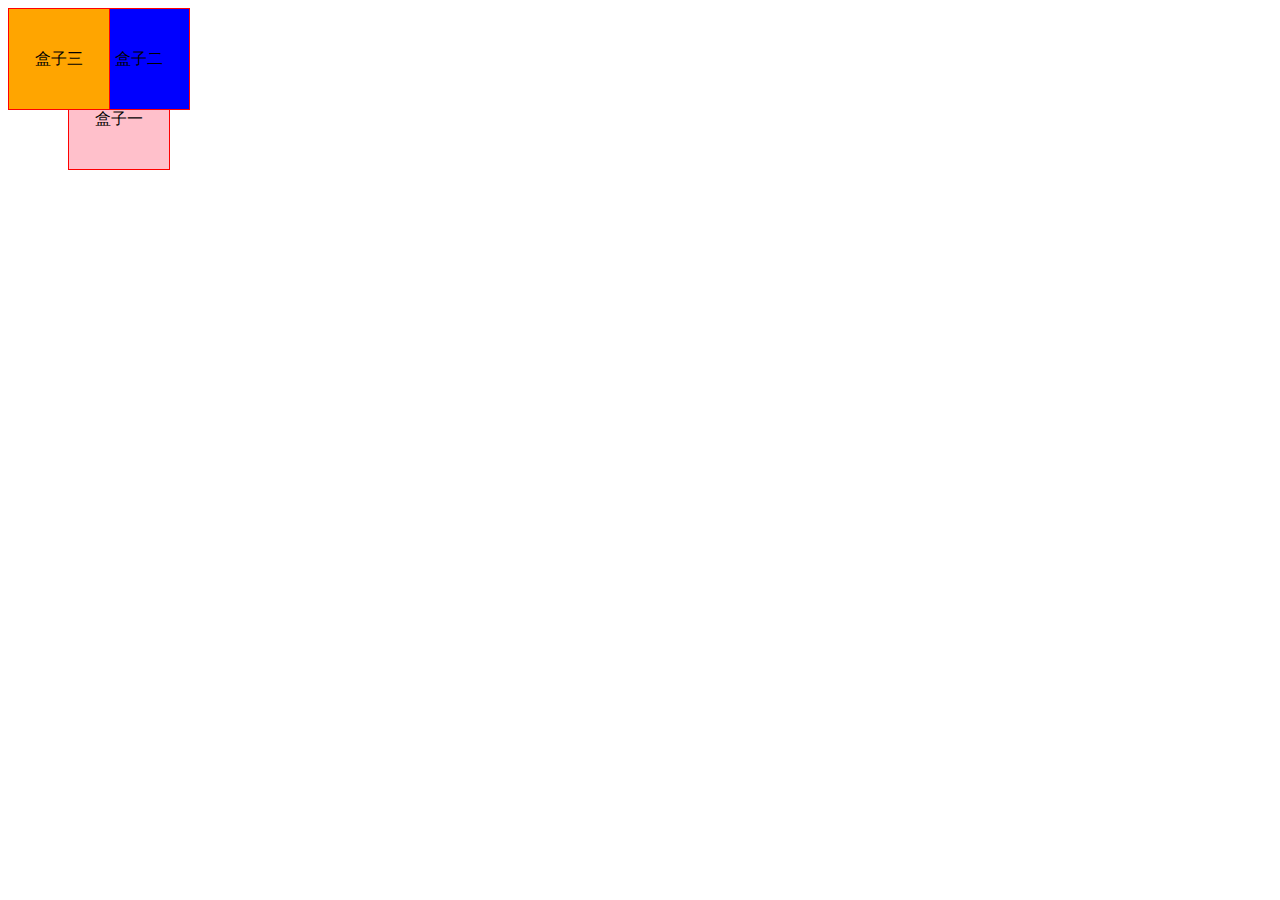
==== index.html @ 9fdf5c51 "first commit" ====
<!DOCTYPE html>
<html lang="en">
<head>
	<meta charset="UTF-8">
	<title>Document</title>
	<style>
		header{

			position: relative;
			/*相对定位*/
		}

		div{
			width: 100px;
			height: 100px;
			line-height:100px;
			border:1px solid red;
			float:left;
			margin-left:10px;
			text-align:center;
		}
		.box1{
			margin: 60px;
			position: absolute;
			background-color:pink;
			/*绝对定位  盒子本身的位置也没了*/
		}
		.box2{
			margin-left: 80px;
			position: absolute;
			background-color:blue;

		}
		.box3{

			position: absolute;
			margin-left: 00px;
			background-color:orange;

		}
	</style>
</head>
<body>
	<header>
		<div class="box1">盒子一</div>
		<div class="box2">盒子二</div>
		<div class="box3">盒子三</div>
	</header>
	

</body>
</html>
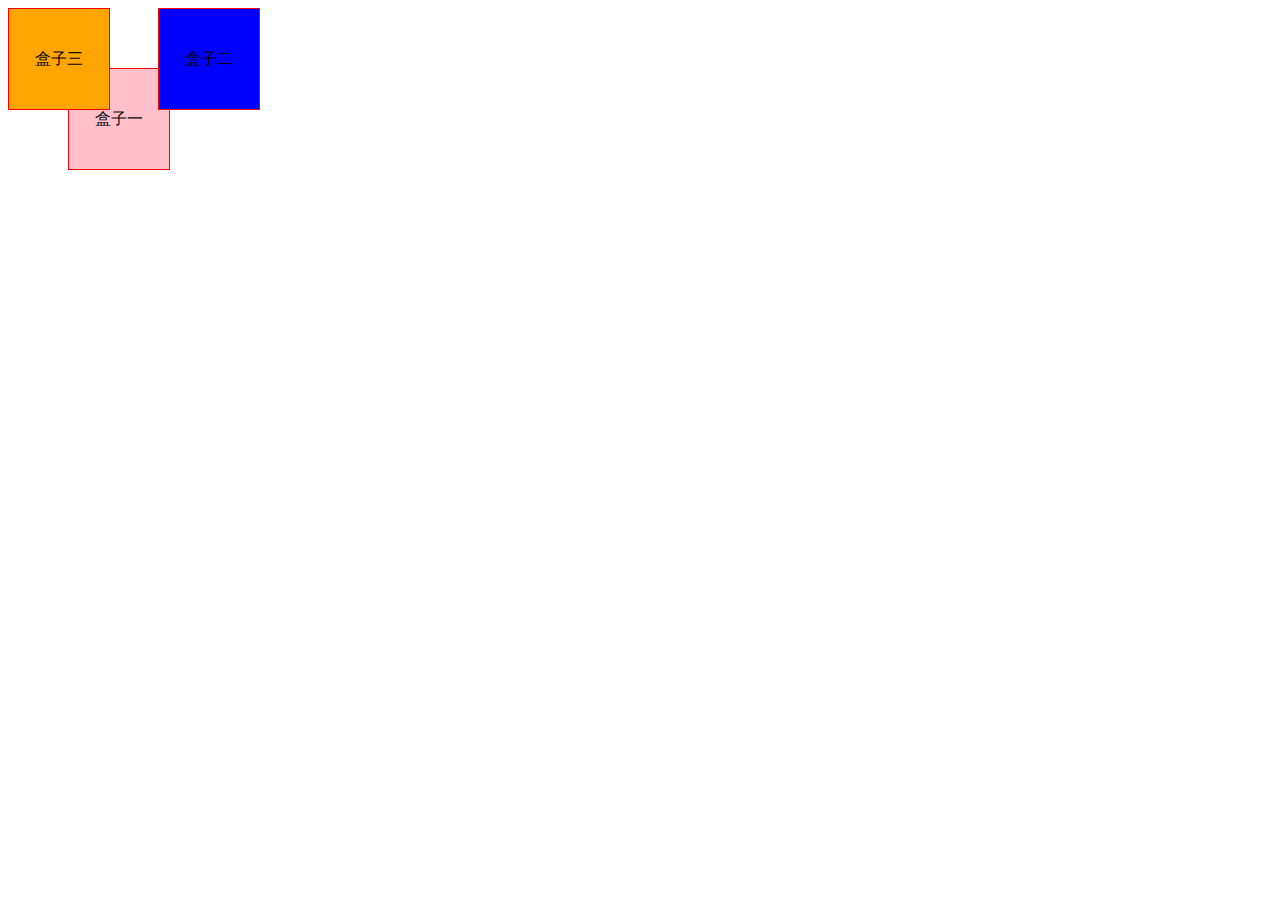
==== commit 7c60b803: "改了BUG" ====
--- a/index.html
+++ b/index.html
@@ -3,9 +3,10 @@
 <head>
 	<meta charset="UTF-8">
 	<title>Document</title>
+	<!-- 测试 -->
+	<!-- 这是修改后的 -->
 	<style>
 		header{
-
 			position: relative;
 			/*相对定位*/
 		}
@@ -26,7 +27,7 @@
 			/*绝对定位  盒子本身的位置也没了*/
 		}
 		.box2{
-			margin-left: 80px;
+			margin-left: 150px;
 			position: absolute;
 			background-color:blue;
 
@@ -49,4 +50,4 @@
 	
 
 </body>
-</html>+</html>
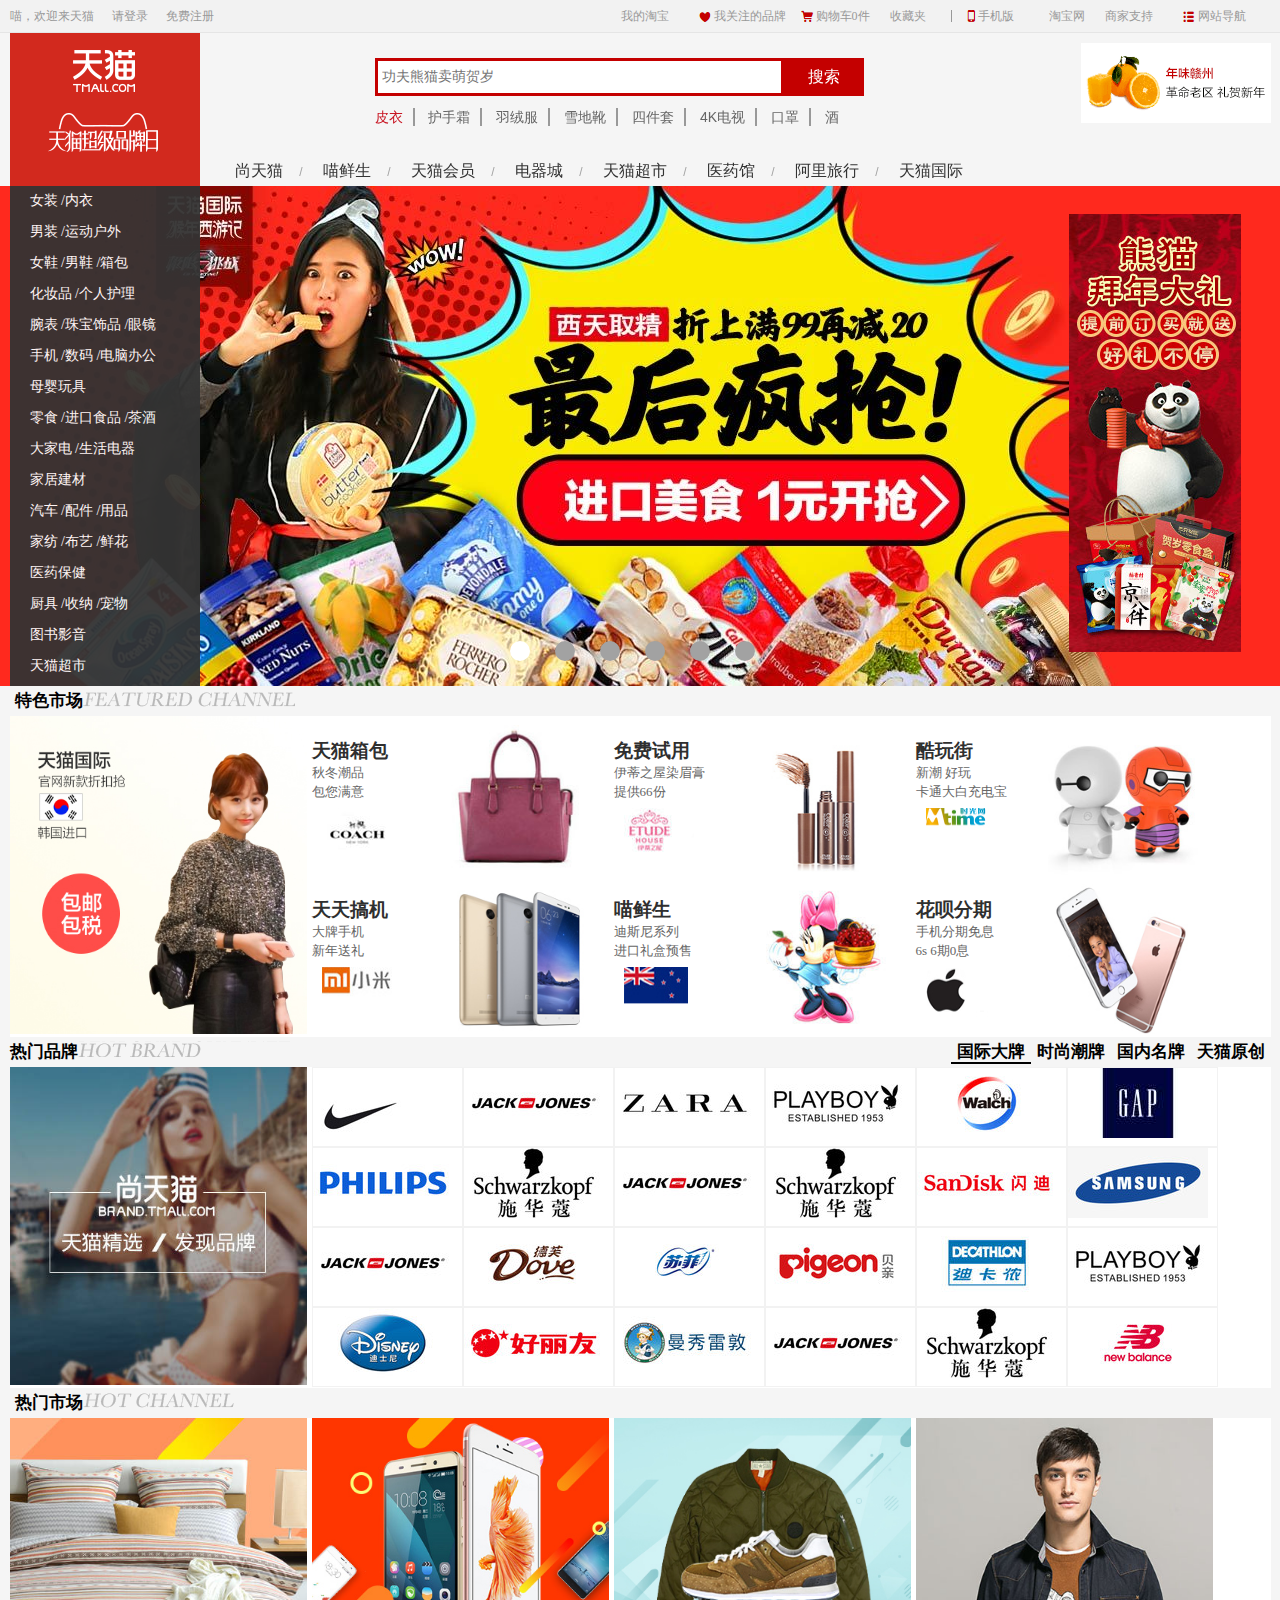
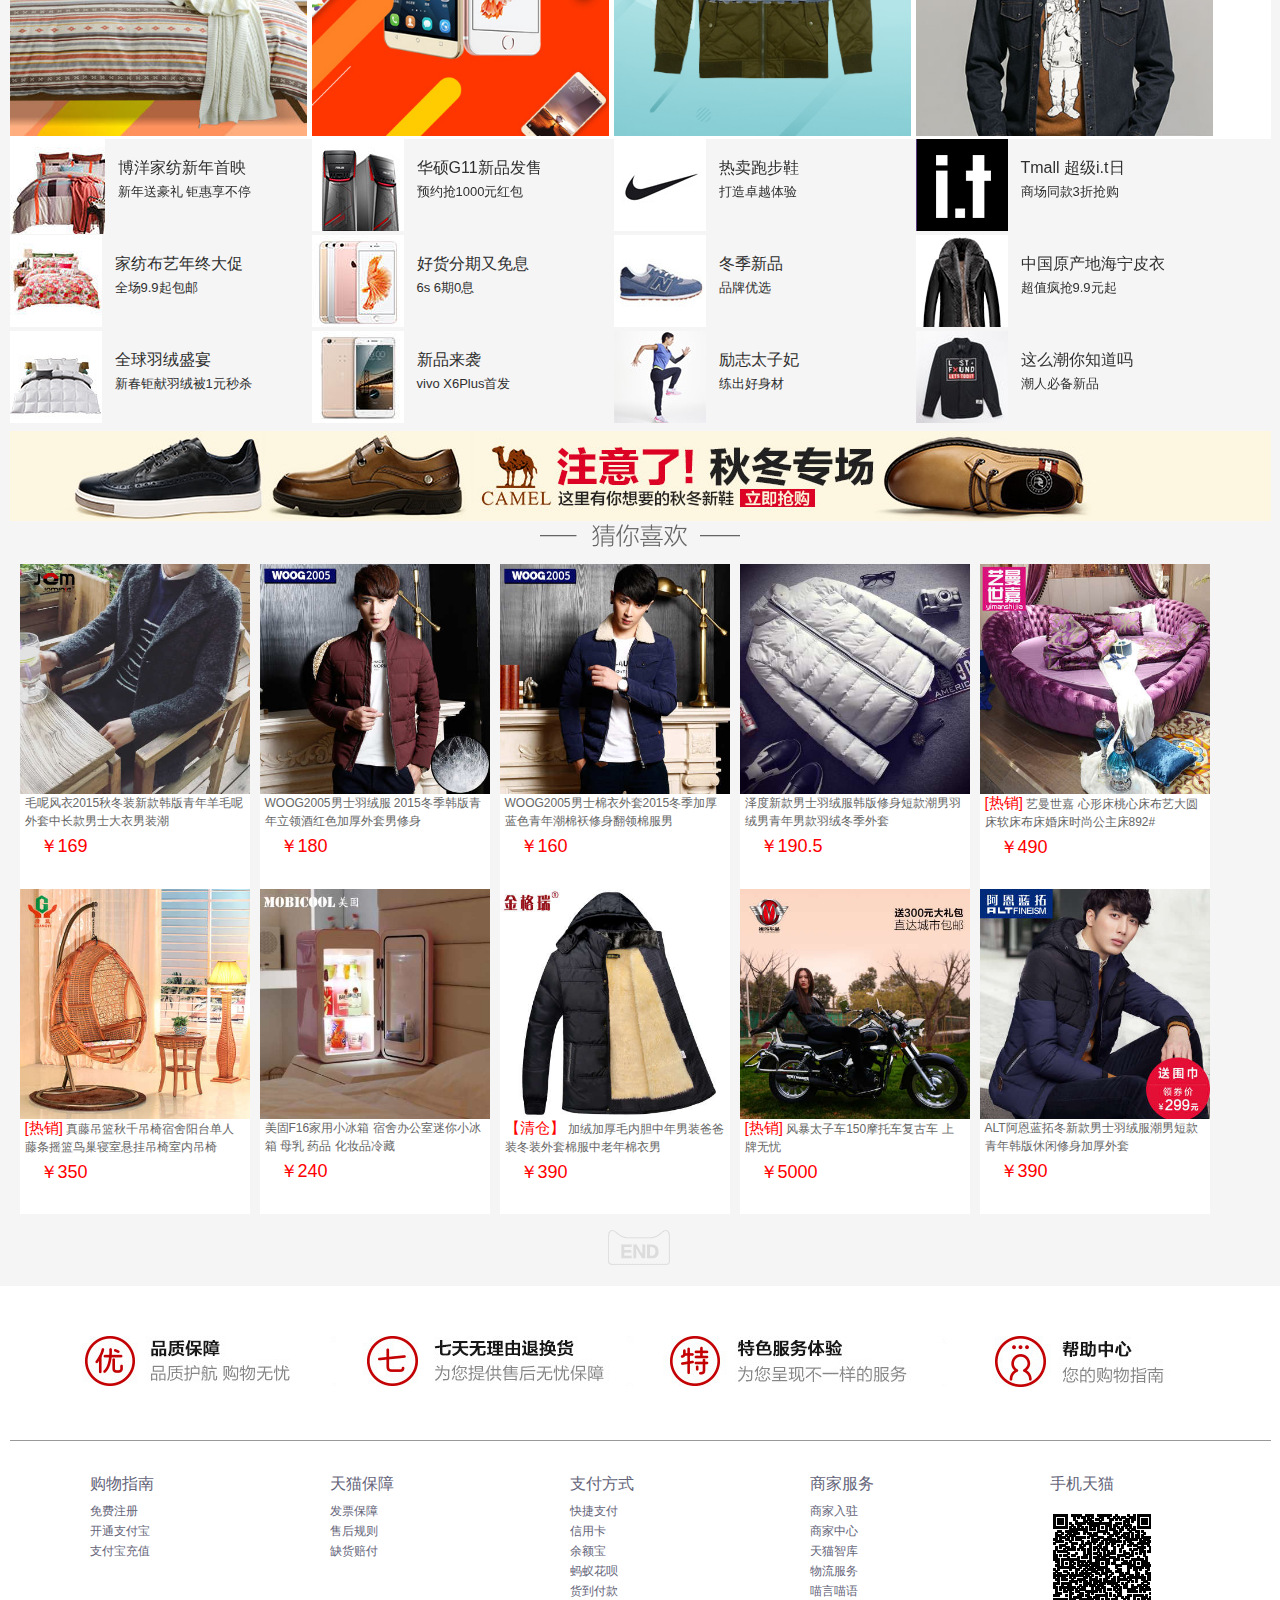
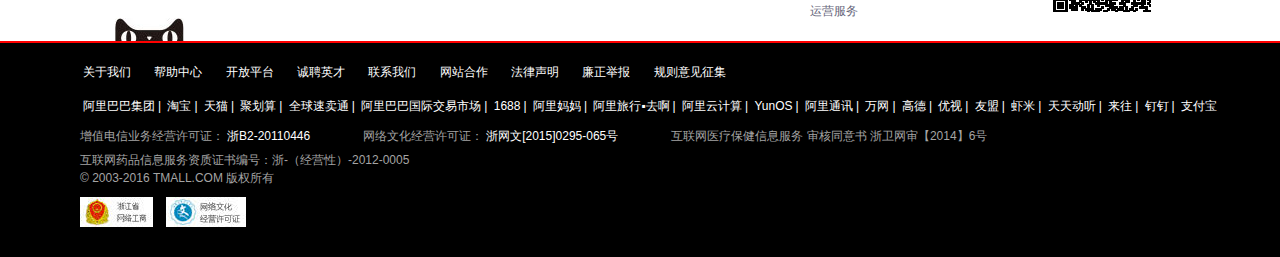
==== commit 08e34cc5: "改版" ====
--- a/index.html
+++ b/index.html
@@ -1,53 +1,535 @@
-<!DOCTYPE html>
-<html lang="en">
-<head>
-	<meta charset="UTF-8">
-	<title>Document</title>
-	<!-- 测试 -->
-	<!-- 这是修改后的 -->
-	<style>
-		header{
-			position: relative;
-			/*相对定位*/
-		}
-
-		div{
-			width: 100px;
-			height: 100px;
-			line-height:100px;
-			border:1px solid red;
-			float:left;
-			margin-left:10px;
-			text-align:center;
-		}
-		.box1{
-			margin: 60px;
-			position: absolute;
-			background-color:pink;
-			/*绝对定位  盒子本身的位置也没了*/
-		}
-		.box2{
-			margin-left: 150px;
-			position: absolute;
-			background-color:blue;
-
-		}
-		.box3{
-
-			position: absolute;
-			margin-left: 00px;
-			background-color:orange;
-
-		}
-	</style>
-</head>
-<body>
-	<header>
-		<div class="box1">盒子一</div>
-		<div class="box2">盒子二</div>
-		<div class="box3">盒子三</div>
-	</header>
-	
-
-</body>
-</html>
+<!doctype html>
+<html lang="en">
+<head>
+    <meta charset="UTF-8">
+    <title>天猫主页</title>
+    <link rel="shortcut icon" href="favicon.ico"/>
+    <link rel="stylesheet" href="css/base.css"/>
+    <link rel="stylesheet" href="css/index.css"/>
+    <script src="jquery-1.11.1.js"></script>
+    <script src="homepage-js/homepage.js"></script>
+
+</head>
+<body>
+<!--下拉搜索-->
+<div class="xiala-ss">
+    <img src="ul-images/下拉搜索.png" alt=""/>
+</div>
+<!--下拉搜索-->
+<!--头部-->
+<div class="tb-dhl">
+    <div class="w">
+        <div class="fl">
+            <div class="hyz">
+                <span>喵，欢迎来天猫</span>&nbsp;&nbsp;&nbsp;&nbsp;&nbsp;
+                <a href="#">请登录</a>&nbsp;&nbsp;&nbsp;&nbsp;&nbsp;
+                <a href="#">免费注册</a>
+            </div>
+        </div>
+        <div class="fr dhly">
+            <ul>
+                <li class="fore">
+                    <a href="javascript:void(0);">我的淘宝</a>
+                    <ul class="ul">
+                        <li><a href="javascript:void(0);">已买到的宝贝</a></li>
+                        <li><a href="javascript:void(0);">已卖出的宝贝</a></li>
+                    </ul>
+                    <i><s>◆</s></i>
+                </li>
+                <li class="tm-xin"><span class="xin"></span><a href="#">我关注的品牌</a></li>
+                <li class="tm-gwc"><span class="gwc"></span><a href="#">购物车0件</a></li>
+                <li class="fore scj"><a href="#">收藏夹</a>
+                    <ul class="ul">
+                        <li><a href="javascript:void(0);">收藏的宝贝</a></li>
+                        <li><a href="javascript:void(0);">收藏的店铺</a></li>
+                    </ul>
+                    <i><s>◆</s></i></li>
+                <li class="line"></li>
+                <li class="fore tm-xsj"><span class="xsj"></span><a href="#">手机版</a>
+                    <ul class="ul"><li><img src="ul-images/二维码t.png" alt=""/></li></ul>
+                </li>
+                <li><a href="#">淘宝网</a></li>
+                <li class="fore"><a href="#">商家支持</a>
+                    <ul class="ul-12">
+                        <h3>商家</h3>
+                        <li><a href="javascript:void(0);">商家中心</a>
+                            <a href="javascript:void(0);">商家入驻</a>
+                            <a href="javascript:void(0);">运营服务</a>
+                            <a href="javascript:void(0);">商家品控</a></li>
+                        <li><a href="javascript:void(0);">商家工具</a>
+                            <a href="javascript:void(0);">商家规则</a>
+                            <a href="javascript:void(0);">天猫智库</a>
+                            <a href="javascript:void(0);">喵言喵语</a></li>
+                    </ul>
+                    <i><s>◆</s></i></li>
+                <li class="fore tm-dh"><span class="dh"></span><a href="#">网站导航</a>
+                    <ul class="w wzdh-xlk">
+                        <div class="site-cont site-hot">
+                            <img src="ul-images/网站导航.png" alt=""/>
+                        </div>
+
+                    </ul>
+                    <i><s>◆</s></i>
+                </li>
+            </ul>
+
+        </div>
+    </div>
+</div>
+<!--头部-->
+
+<!--顶部搜索栏-->
+<div class="w search clearfix">
+    <div class="search-logo">
+        <a href="#" class="tm-db11">
+            <img src="ul-images/ul-dongtaitu.gif">
+        </a>
+    </div>
+    <div class="search-input">
+        <input type="text" required autofocus placeholder="功夫熊猫卖萌贺岁">
+        <button>搜索</button>
+    </div>
+    <div class="search-car">
+        <a href="#"><img src="ul-images/juzi.png" alt=""/></a>
+
+    </div>
+    <div class="search-more">
+        <a href="#" class="col-red">皮衣</a><span></span>
+        <a href="#">护手霜</a><span></span>
+        <a href="#">羽绒服</a><span></span>
+        <a href="#">雪地靴</a><span></span>
+        <a href="#">四件套</a><span></span>
+        <a href="#">4K电视</a><span></span>
+        <a href="#">口罩</a><span></span>
+        <a href="#">酒</a>
+    </div>
+    <div class="shortcut-items">
+        <ul>
+            <li><a href="#">尚天猫</a><span>/</span></li>
+            <li><a href="#">喵鲜生</a><span>/</span></li>
+            <li><a href="#">天猫会员</a><span>/</span></li>
+            <li><a href="#">电器城</a><span>/</span></li>
+            <li><a href="#">天猫超市</a><span>/</span></li>
+            <li><a href="#">医药馆</a><span>/</span></li>
+            <li><a href="#">阿里旅行</a><span>/</span></li>
+            <li><a href="#">天猫国际</a></li>
+        </ul>
+    </div>
+    <div class="shortcut-free">
+        <a href="#"></a>
+
+    </div>
+</div>
+<!--顶部搜索栏-->
+
+<!--大图片-->
+<div class="w bj clearfix">
+    <div class="lbt clearfix">
+        <div class="fl fenlei">
+            <ul>
+                <li><a href="#">女装 /</a><a href="#">内衣</a></li>
+                <li><a href="#">男装 /</a><a href="#">运动户外</a></li>
+                <li><a href="#">女鞋 /</a><a href="#">男鞋 /</a><a href="#">箱包</a></li>
+                <li><a href="#">化妆品 /</a><a href="#">个人护理</a></li>
+                <li><a href="#">腕表 /</a><a href="#">珠宝饰品 /</a><a href="#">眼镜</a></li>
+                <li><a href="#">手机 /</a><a href="#">数码 /</a><a href="#">电脑办公</a></li>
+                <li><a href="#">母婴玩具</a></li>
+                <li><a href="#">零食 /</a><a href="#">进口食品 /</a><a href="#">茶酒</a></li>
+                <li><a href="#">大家电 /</a><a href="#">生活电器</a></li>
+                <li><a href="#">家居建材</a></li>
+                <li><a href="#">汽车 /</a><a href="#">配件 /</a><a href="#">用品</a></li>
+                <li><a href="#">家纺 /</a><a href="#">布艺 /</a><a href="#">鲜花</a></li>
+                <li><a href="#">医药保健</a></li>
+                <li><a href="#">厨具 /</a><a href="#">收纳 /</a><a href="#">宠物</a></li>
+                <li><a href="#">图书影音</a></li>
+                <li><a href="#">天猫超市</a></li>
+            </ul>
+            <div>
+                <ul>
+                    <li><img src="./ul-images/1.png" alt=""/></li>
+                    <li><img src="./ul-images/2.png" alt=""/></li>
+                    <li><img src="./ul-images/3.png" alt=""/></li>
+                    <li><img src="./ul-images/4.png" alt=""/></li>
+                    <li><img src="./ul-images/5.png" alt=""/></li>
+                    <li><img src="./ul-images/手机1.png" alt=""/></li>
+                    <li><img src="./ul-images/7.png" alt=""/></li>
+                    <li><img src="./ul-images/8.png" alt=""/></li>
+                    <li><img src="./ul-images/9.png" alt=""/></li>
+                    <li><img src="./ul-images/10.png" alt=""/></li>
+                    <li><img src="./ul-images/11.png" alt=""/></li>
+                    <li><img src="./ul-images/家纺.png" alt=""/></li>
+                    <li><img src="./ul-images/13.png" alt=""/></li>
+                    <li><img src="./ul-images/14.png" alt=""/></li>
+                    <li><img src="./ul-images/15.png" alt=""/></li>
+                    <li><img src="./ul-images/16.png" alt=""/></li>
+                </ul>
+            </div>
+        </div>
+        <div class="fr xiongmao">
+            <img src="ul-images/xiongmao.jpg" alt=""/>
+        </div>
+        <div class="lbt-zhfq">
+            <div class="lbtq bjj"><img src="ul-images/lbt1.jpg" alt=""/></div>
+            <div class="lbtw bjj"><img src="ul-images/lbt2.jpg" alt=""/></div>
+            <div class="lbte bjj"><img src="ul-images/lbt3.jpg" alt=""/></div>
+            <div class="lbtr bjj"><img src="ul-images/lbt4.jpg" alt=""/></div>
+            <div class="lbtt bjj"><img src="ul-images/lbt5.jpg" alt=""/></div>
+            <div class="lbty bjj"><img src="ul-images/lbt6.jpg" alt=""/></div>
+        </div>
+        <div class="circle">
+            <span style="background-color: white"></span>
+            <span></span>
+            <span></span>
+            <span></span>
+            <span></span>
+            <span></span>
+        </div>
+    </div>
+</div>
+<!--大图片-->
+
+<!--热门品牌-->
+<div class="w my-charac">
+    <span>特色市场 <b></b></span>
+    <img src="imgs/TB1UtBtLpXXXXbfXXXXZeZMQVXX-405-420.jpg" alt=""/>
+
+    <div>
+            <span>
+                <h3>天猫箱包</h3>
+                <h6>秋冬潮品</h6>
+                <h4>包您满意</h4>
+                <!--<img src="imgs/11.jpg" alt=""/>-->
+                <span class="my-charac-inco"><img src="imgs/11.jpg" alt=""/></span>
+                <img src="imgs/TB1za72LXXXXXbDXVXXPzB0OVXX-160-160.jpg" alt=""/>
+            </span>
+    </div>
+    <div>
+            <span>
+                <h3>免费试用</h3>
+                <h6>伊蒂之屋染眉膏</h6>
+                <h4>提供66份</h4>
+                <span class="my-charac-inco"><img src="imgs/22.jpg" alt=""/></span>
+                <img src="imgs/2.jpg" alt=""/>
+            </span>
+    </div>
+    <div>
+            <span>
+                <h3>酷玩街</h3>
+                <h6>新潮 好玩</h6>
+                <h4>卡通大白充电宝</h4>
+                <span class="my-charac-inco"><img src="imgs/33.jpg" alt=""/></span>
+                <img src="imgs/3.jpg" alt=""/>
+            </span>
+    </div>
+    <div>
+            <span>
+                <h3>天天搞机</h3>
+                <h6>大牌手机</h6>
+                <h4>新年送礼</h4>
+                <span class="my-charac-inco"><img src="imgs/44.jpg" alt=""/></span>
+                <img src="imgs/4.jpg" alt=""/>
+            </span>
+    </div>
+    <div>
+            <span>
+                <h3>喵鲜生</h3>
+                <h6>迪斯尼系列</h6>
+                <h4>进口礼盒预售</h4>
+                <span class="my-charac-inco"><img src="imgs/55.jpg" alt=""/></span>
+                <img src="imgs/5.jpg" alt=""/>
+            </span>
+    </div>
+    <div>
+            <span>
+                <h3>花呗分期</h3>
+                <h6>手机分期免息</h6>
+                <h4>6s 6期0息</h4>
+                <span class="my-charac-inco"><img src="imgs/66.jpg" alt=""/></span>
+                <img src="imgs/TB1z54NLXXXXXaiXpXXQAsJYXXX-180-180.jpg" alt=""/>
+            </span>
+    </div>
+</div>
+<div class="w my-charac ">
+        <span class="fr">热门品牌<b class="my-b fl"></b>
+            <ul class="fr">
+                <li class="my-charac-hot-one fl current">国际大牌</li>
+                <li class="my-charac-hot-one fl">时尚潮牌</li>
+                <li class="my-charac-hot-one fl">国内名牌</li>
+                <li class="my-charac-hot-one fl">天猫原创</li>
+            </ul>
+        </span>
+
+    <img src="imgs/TB1uP6GJVXXXXcoXXXXXXXXXXXX-398-422.jpg_q75.jpg" alt=""/>
+    <ul>
+        <li><img src="imgs/l1.jpg" alt=""/><i>♡</i></li>
+        <li><img src="imgs/l18.jpg" alt=""/><i>♡</i></li>
+        <li><img src="imgs/l3.jpg" alt=""/><i>♡</i></li>
+        <li><img src="imgs/l4.jpg" alt=""/><i>♡</i></li>
+        <li><img src="imgs/l5.jpg" alt=""/><i>♡</i></li>
+        <li><img src="imgs/l6.jpg" alt=""/><i>♡</i></li>
+        <li><img src="imgs/l7.jpg" alt=""/><i>♡</i></li>
+        <li><img src="imgs/l19.jpg" alt=""/><i>♡</i></li>
+        <li><img src="imgs/l9.jpg" alt=""/><i>♡</i></li>
+        <li><img src="imgs/l10.jpg" alt=""/><i>♡</i></li>
+        <li><img src="imgs/l11.jpg" alt=""/><i>♡</i></li>
+        <li><img src="imgs/l12.jpg" alt=""/><i>♡</i></li>
+        <li><img src="imgs/l18.jpg" alt=""/><i>♡</i></li>
+        <li><img src="imgs/l17.jpg" alt=""/><i>♡</i></li>
+        <li><img src="imgs/l21.jpg" alt=""/><i>♡</i></li>
+        <li><img src="imgs/l22.jpg" alt=""/><i>♡</i></li>
+        <li><img src="imgs/l23.jpg" alt=""/><i>♡</i></li>
+        <li><img src="imgs/l4.jpg" alt=""/><i>♡</i></li>
+        <li><img src="imgs/l15.jpg" alt=""/><i>♡</i></li>
+        <li><img src="imgs/l26.jpg" alt=""/><i>♡</i></li>
+        <li><img src="imgs/l27.jpg" alt=""/><i>♡</i></li>
+        <li><img src="imgs/l18.jpg" alt=""/><i>♡</i></li>
+        <li><img src="imgs/l19.jpg" alt=""/><i>♡</i></li>
+        <li><img src="imgs/l29.jpg" alt=""/><i>♡</i></li>
+    </ul>
+</div>
+<div class="w my-charac ">
+    <span>热门市场<b class="my-b my-mak"></b></span>
+    <img src="imgs/i1.jpg" alt=""/>
+    <img src="imgs/i2.jpg" alt=""/>
+    <img src="imgs/i3.jpg" alt=""/>
+    <img src="imgs/i4.jpg" alt=""/>
+</div>
+<div class="w my-coin-all">
+    <div class="w my-coin">
+        <img src="imgs/a1.jpg" alt=""/>
+        <h5>博洋家纺新年首映</h5>
+        <h6>新年送豪礼 钜惠享不停</h6>
+    </div>
+    <div class="w my-coin">
+        <img src="imgs/a2.jpg" alt=""/>
+        <h5>华硕G11新品发售</h5>
+        <h6>预约抢1000元红包</h6>
+    </div>
+    <div class="w my-coin">
+        <img src="imgs/a3.jpg" alt=""/>
+        <h5>热卖跑步鞋</h5>
+        <h6>打造卓越体验</h6>
+    </div>
+    <div class="w my-coin">
+        <img src="imgs/a4.jpg" alt=""/>
+        <h5>Tmall 超级i.t日</h5>
+        <h6>商场同款3折抢购</h6>
+    </div>
+    <div class="w my-coin">
+        <img src="imgs/a5.jpg" alt=""/>
+        <h5>家纺布艺年终大促</h5>
+        <h6>全场9.9起包邮</h6>
+    </div>
+    <div class="w my-coin">
+        <img src="imgs/a6.jpg" alt=""/>
+        <h5>好货分期又免息</h5>
+        <h6>6s 6期0息</h6>
+    </div>
+    <div class="w my-coin">
+        <img src="imgs/a7.jpg" alt=""/>
+        <h5>冬季新品</h5>
+        <h6>品牌优选</h6>
+    </div>
+    <div class="w my-coin">
+        <img src="imgs/a8.jpg" alt=""/>
+        <h5>中国原产地海宁皮衣</h5>
+        <h6>超值疯抢9.9元起</h6>
+    </div>
+    <div class="w my-coin">
+        <img src="imgs/a9.jpg" alt=""/>
+        <h5>全球羽绒盛宴</h5>
+        <h6>新春钜献羽绒被1元秒杀</h6>
+    </div>
+    <div class="w my-coin">
+        <img src="imgs/a10.jpg" alt=""/>
+        <h5>新品来袭</h5>
+        <h6>vivo X6Plus首发</h6>
+    </div>
+    <div class="w my-coin">
+        <img src="imgs/a11.jpg" alt=""/>
+        <h5>励志太子妃</h5>
+        <h6>练出好身材</h6>
+    </div>
+    <div class="w my-coin">
+        <img src="imgs/a12.jpg" alt=""/>
+        <h5>这么潮你知道吗</h5>
+        <h6>潮人必备新品</h6>
+    </div>
+</div>
+<div class="w my-index-img"><img src="imgs/img.jpg" alt=""/></div>
+
+<h2 class="w my-woederful"></h2>
+<ul class="w my-index-shop-all clearfix">
+    <li class="w my-index-shop">
+        <img src="imgs/b1.jpg" alt=""/>
+
+        <p>毛呢风衣2015秋冬装新款韩版青年羊毛呢外套中长款男士大衣男装潮</p>
+        <span>￥169</span>
+    </li>
+    <li class="w my-index-shop">
+        <img src="imgs/b2.jpg" alt=""/>
+
+        <p>WOOG2005男士羽绒服 2015冬季韩版青年立领酒红色加厚外套男修身</p>
+        <span>￥180</span>
+    </li>
+    <li class="w my-index-shop">
+        <img src="imgs/b3.jpg" alt=""/>
+
+        <p>WOOG2005男士棉衣外套2015冬季加厚蓝色青年潮棉袄修身翻领棉服男</p>
+        <span>￥160</span>
+    </li>
+    <li class="w my-index-shop">
+        <img src="imgs/b4.jpg" alt=""/>
+
+        <p>泽度新款男士羽绒服韩版修身短款潮男羽绒男青年男款羽绒冬季外套</p>
+        <span>￥190.5</span>
+    </li>
+    <li class="w my-index-shop">
+        <img src="imgs/b8.jpg" alt=""/>
+
+        <p><span style="color: red ;font-size: 15px">[热销]</span> 艺曼世嘉 心形床桃心床布艺大圆床软床布床婚床时尚公主床892#</p>
+        <span>￥490</span>
+    </li>
+    <li class="w my-index-shop">
+        <img src="imgs/b10.jpg" alt=""/>
+
+        <p><span style="color: red ;font-size: 15px">[热销]</span> 真藤吊篮秋千吊椅宿舍阳台单人藤条摇篮鸟巢寝室悬挂吊椅室内吊椅</p>
+        <span>￥350</span>
+    </li>
+    <li class="w my-index-shop">
+        <img src="imgs/b9.jpg" alt=""/>
+
+        <p>美固F16家用小冰箱 宿舍办公室迷你小冰箱 母乳 药品 化妆品冷藏</p>
+        <span>￥240</span>
+    </li>
+    <li class="w my-index-shop">
+        <img src="imgs/b5.jpg" alt=""/>
+
+        <p><span style="color: red ;font-size: 15px">【清仓】</span> 加绒加厚毛内胆中年男装爸爸装冬装外套棉服中老年棉衣男</p>
+        <span>￥390</span>
+    </li>
+    <li class="w my-index-shop">
+        <img src="imgs/b7.jpg" alt=""/>
+
+        <p><span style="color: red ;font-size: 15px">[热销]</span> 风暴太子车150摩托车复古车 上牌无忧</p>
+        <span>￥5000</span>
+    </li>
+    <li class="w my-index-shop">
+        <img src="imgs/b6.jpg" alt=""/>
+
+        <p>ALT阿恩蓝拓冬新款男士羽绒服潮男短款青年韩版休闲修身加厚外套</p>
+        <span>￥390</span>
+    </li>
+</ul>
+<div class="w my-index-shop-end"></div>
+<!--热门品牌-->
+
+
+<!--底部-->
+<div class="footer">
+    <div class="footer-service">
+        <div class="w footer-service-slogans">
+            <a href="#" class="slogan slogan1"><img src="ul-images/d-you1.png" alt=""/></a>
+            <a href="#" class="slogan slogan2"><img src="ul-images/d-qi1.png" alt=""/></a>
+            <a href="#" class="slogan slogan3"><img src="ul-images/d-te1..png" alt=""/></a>
+            <a href="#" class="slogan slogan4"><img src="ul-images/d-bang1.png" alt=""/></a>
+        </div>
+        <div class="w footer-service-shopping clearfix">
+            <dl>
+                <dt>购物指南</dt>
+                <dd>免费注册</dd>
+                <dd>开通支付宝</dd>
+                <dd>支付宝充值</dd>
+
+            </dl>
+            <dl>
+                <dt>天猫保障</dt>
+                <dd>发票保障</dd>
+                <dd>售后规则</dd>
+                <dd>缺货赔付</dd>
+            </dl>
+            <dl>
+                <dt>支付方式</dt>
+                <dd>快捷支付</dd>
+                <dd>信用卡</dd>
+                <dd>余额宝</dd>
+                <dd>蚂蚁花呗</dd>
+                <dd>货到付款</dd>
+            </dl>
+            <dl>
+                <dt>商家服务</dt>
+                <dd>商家入驻</dd>
+                <dd>商家中心</dd>
+                <dd>天猫智库</dd>
+                <dd>物流服务</dd>
+                <dd>喵言喵语</dd>
+                <dd>运营服务</dd>
+            </dl>
+            <dl>
+                <dt>手机天猫</dt>
+                <a href="#"><img src="ul-images/erweima.png" alt=""/></a>
+            </dl>
+
+
+        </div>
+        <div class="tm-xmt"><img src="ul-images/tm-tou.png" alt=""/></div>
+    </div>
+    <div class=" footer-others">
+
+        <div class="footer-others-links">
+            <a href="#">关于我们</a>
+            <a href="#">帮助中心</a>
+            <a href="#">开放平台</a>
+            <a href="#">诚聘英才</a>
+            <a href="#">联系我们</a>
+            <a href="#">网站合作</a>
+            <a href="#">法律声明</a>
+            <a href="#">廉正举报</a>
+            <a href="#">规则意见征集</a>
+
+        </div>
+        <div class="w footer-others-copyright">
+            <a href="#">阿里巴巴集团</a>|
+            <a href="#">淘宝</a>|
+            <a href="#">天猫</a>|
+            <a href="#">聚划算</a>|
+            <a href="#">全球速卖通</a>|
+            <a href="#">阿里巴巴国际交易市场</a>|
+            <a href="#">1688</a>|
+            <a href="#">阿里妈妈</a>|
+            <a href="#">阿里旅行▪去啊</a>|
+            <a href="#">阿里云计算</a>|
+            <a href="#">YunOS</a>|
+            <a href="#">阿里通讯</a>|
+            <a href="#">万网</a>|
+            <a href="#">高德</a>|
+            <a href="#">优视</a>|
+            <a href="#">友盟</a>|
+            <a href="#">虾米</a>|
+            <a href="#">天天动听</a>|
+            <a href="#">来往</a>|
+            <a href="#">钉钉</a>|
+            <a href="#">支付宝</a>
+
+            <p>增值电信业务经营许可证：<span><a href="#">浙B2-20110446</a></span>网络文化经营许可证：<span><a
+                    href="#">浙网文[2015]0295-065号</a></span>互联网医疗保健信息服务 审核同意书 浙卫网审【2014】6号</br>
+                互联网药品信息服务资质证书编号：浙-（经营性）-2012-0005
+                <br>© 2003-2016 TMALL.COM 版权所有</p>
+        </div>
+        <div class="footer-others-img">
+            <a href="#"><img src="ul-images/zjgs.png"/></a>
+            <a href="#"><img src="ul-images/whjy.png"/></a>
+        </div>
+    </div>
+</div>
+</div>
+<!--底部-->
+
+<!--固定导航-->
+
+<!--固定导航-->
+
+</body>
+
+</html>
+
--- a/css/base.css
+++ b/css/base.css
@@ -0,0 +1,595 @@
+@charset "UTF-8";
+/*css 初始化 */
+html, body, ul, li, ol, dl, dd, dt, p, h1, h2, h3, h4, h5, h6, form, fieldset, legend, img {
+    margin: 0;
+    padding: 0;
+}
+
+fieldset, img, input, button {
+    /*fieldset组合表单中的相关元素*/
+    border: none;
+    padding: 0;
+    margin: 0;
+    outline-style: none;
+}
+
+ul, ol {
+    list-style: none; /*清除列表风格*/
+}
+
+input {
+    padding-top: 0;
+    padding-bottom: 0;
+    font-family: "SimSun", "宋体";
+}
+
+select, input {
+    vertical-align: middle;
+}
+
+select, input, textarea {
+    font-size: 12px;
+    margin: 0;
+}
+
+textarea {
+    resize: none;
+}
+
+/*防止多行文本框拖动*/
+img {
+    border: 0;
+    vertical-align: middle;
+}
+
+/*  去掉图片低测默认的3像素空白缝隙*/
+table {
+    border-collapse: collapse; /*合并外边线*/
+}
+
+body {
+    font: 12px/150% Arial, Verdana, "\5b8b\4f53"; /*宋体，Unicode，统一码*/
+    color: #666;
+    background: #fff
+}
+
+.clearfix:before, .clearfix:after {
+    content: "";
+    display: table;
+}
+
+.clearfix:after {
+    clear: both;
+}
+
+.clearfix {
+    *zoom: 1; /*IE/7/6*/
+}
+
+a {
+    color: #666;
+    text-decoration: none;
+}
+
+a:hover {
+    color: #C81623;
+}
+
+h1, h2, h3, h4, h5, h6 {
+    text-decoration: none;
+    font-weight: normal;
+    font-size: 100%;
+}
+
+s, i, em {
+    font-style: normal;
+    text-decoration: none;
+}
+
+.col-red {
+    color: #C81623 !important;
+}
+
+/*公共类*/
+.w {
+    /*版心 提取 */
+    width: 1261px;
+    margin: 0 auto;
+}
+
+.fl {
+    float: left
+}
+
+.fr {
+    float: right
+}
+
+.al {
+    text-align: left
+}
+
+.ac {
+    text-align: center
+}
+
+.ar {
+    text-align: right
+}
+
+.hide {
+    display: none
+}
+
+/*头部*/
+.tb-dhl {
+    height: 32px;
+    line-height: 32px;
+    background-color: #F2F2F2;
+    font-family: "Microsoft YaHei";
+    border-bottom: 1px solid #E5E5E5;
+    position: relative;
+}
+
+.hyz span {
+    color: #999999;
+}
+
+.dhly .fore {
+    padding: 0 25px 0 10px;
+    position: relative;
+}
+
+.fore>ul {
+    width:90px;
+    position: absolute;
+    background-color: white;
+    display: none;
+    left: 0px;
+    z-index: 1000;
+}
+.dhly .fore h3{
+    font-weight: 700;
+}
+.dhly .fore .ul-12 {
+    display: none;
+    width: 140px;
+    line-height: 25px;
+    left: -57px;
+}
+.dhly .fore .ul-12 a{
+    margin-right: 5px;
+    margin-left: 5px;
+}
+.tm-dh ul {
+    width: 1261px;
+    height: 250px;
+}
+.tm-dh .wzdh-xlk {
+    position: absolute;
+    display: none;
+    top: 32px;
+    right: 0;
+    left: auto;
+}
+.wzdh-xlk .site-hot{
+    width: 275px;
+}
+.wzdh-xlk .site-cont {
+    overflow: hidden;
+    height: 200px;
+    z-index: 777;
+}
+
+
+.tm-dh .wzdh-xlk div{
+    width: 1300px;
+}
+.tm-dh .wzdh-xlk ul{
+    margin-right: -20px;
+    overflow: hidden;
+}
+.tm-dh .wzdh-xlk ul li {
+    width: 95px;
+    float: left;
+    padding: 6px 0;
+    white-space: nowrap;
+    overflow: hidden;
+    text-overflow: ellipsis;
+}
+
+
+
+
+.dhly .fore i {
+    position: absolute;
+    top: 15px;
+    right: 10px;
+    width: 25px;
+    height: 7px;
+    font: 200 5px/10px "宋体";
+    overflow: hidden;
+}
+
+.dhly .fore i s {
+    position: absolute;
+    top: -7px;
+}
+
+.tb-dhl a {
+    color: #999999;
+}
+
+.dhly>ul>li{
+    float: left;
+    position: relative;
+    padding: 0 10px;
+    text-align: center;
+}
+
+
+
+
+.dhly .line {
+    width: 1px;
+    height: 12px;
+    background-color: #999999;
+    margin-top: 10px;
+    padding: 0;
+}
+
+.dhly .scj {
+    padding-left: 10px;
+}
+
+.dhly .tm-xin {
+    position: relative;
+    padding-left: 20px;
+}
+
+.xin {
+    position: absolute;
+    top: 12px;
+    left: 5px;
+    width: 15px;
+    height: 20px;
+    background: url("../ul-images/xin.png") no-repeat;
+}
+
+.dhly .tm-gwc {
+    position: relative;
+    padding-left: 20px;
+}
+
+.gwc {
+    position: absolute;
+    top: 10px;
+    left: 5px;
+    width: 15px;
+    height: 20px;
+    background: url("../ul-images/gwc.png") no-repeat;
+}
+
+.dhly .tm-xsj {
+    position: relative;
+    padding-left: 26px;
+}
+
+.xsj {
+    position: absolute;
+    top: 10px;
+    left: 15px;
+    width: 15px;
+    height: 20px;
+    background: url("../ul-images/xsj.png") no-repeat;
+}
+.tm-xsj>ul>li>img{
+    position: absolute;
+    z-index:500;
+    margin-left: -85px;
+}
+
+.dhly .tm-dh {
+    position: relative;
+    padding-left: 20px;
+}
+
+.dh {
+    position: absolute;
+    top: 11px;
+    left: 5px;
+    width: 15px;
+    height: 20px;
+    background: url("../ul-images/dh.png") no-repeat;
+}
+
+/*头部*/
+
+/*顶部 logo 搜索 */
+.topbanner {
+    height: 80px;
+    width: 100%;
+    background-color: #8A26C6;
+}
+
+.tp {
+    position: relative;
+}
+
+.close-topbanner {
+    position: absolute;
+    top: 5px;
+    right: 5px;
+    width: 19px;
+    height: 19px;
+    background: url(../ul-images/juzi.png) no-repeat;
+}
+
+.close-topbanner:hover {
+    background-position: bottom;
+}
+
+/*search部分start*/
+
+.search-logo {
+
+    float: left;
+    position: relative;
+}
+
+.jd-db11 {
+    position: absolute;
+    top: 10px;
+    right: 15px;
+}
+
+.search-input {
+    padding-left: 175px;
+    height: 36px;
+    padding-top: 25px;
+    float: left;
+}
+
+.search-input input {
+    float: left;
+    width: 399px;
+    height: 32px;
+    padding-left: 4px;
+    border: 3px solid #C40000;
+    color: #666666;
+    font: 14px/32px "microsoft yahei";
+}
+
+.search-input button {
+    float: left;
+    width: 80px;
+    height: 38px;
+    background-color: #C40000;
+    text-align: center;
+    font: 400 16px/36px "微软雅黑";
+    color: #fff;
+    cursor: pointer;
+}
+
+.search-input button:hover {
+    background-color: #C40000;
+}
+
+.search-car {
+    margin-top: 10px;
+    float: right;
+    position: relative;
+}
+
+.search-more {
+    width: 500px;
+    height: 28px;
+    margin-top: 9px;
+    padding-left: 175px;
+    line-height: 28px;
+    float: left;
+    font-size: 14px;
+
+}
+
+a:hover {
+    color: #C40000;
+}
+
+.search-more span {
+    border: 1px solid #999999;
+    margin: 0 10px;
+}
+
+/*顶部 logo 搜索 */
+
+/*dh部分start*/
+
+.shortcut-item {
+    height: 31px;
+    padding: 0 10px;
+    color: #fff;
+    font: 400 14px/31px "microsoft yahei";
+}
+
+.shortcut-items {
+    margin: 18px 0 15px 15px;
+    height: 22px;
+    float: left;
+}
+
+.shortcut-items ul li {
+    float: left;
+}
+
+.shortcut-items ul li a {
+    display: block;
+    font: 400 16px/44px "microsoft yahei";
+    padding: 0 20px;
+    color: #333333;
+}
+
+.shortcut-items ul li a:hover {
+    color: #C81623;
+}
+
+.shortcut-items span {
+    float: right;
+    color: #A4A4A4;
+    margin-top: -30px;
+}
+
+/*dh部分end*/
+
+/*脚部*/
+/*footer部分start*/
+.footer-service {
+    padding-bottom: 20px;
+    background-color: #fff;
+}
+
+.footer-service-slogans {
+    height: 54px;
+    padding: 50px 0;
+    position: relative;
+    background-color: white;
+
+}
+
+.slogan {
+    position: absolute;
+    left: 50%;
+    width: 300px;
+    height: 54px;
+}
+
+.slogan1 {
+    margin-left: -604px;
+}
+
+.slogan2 {
+    margin-left: -302px;
+}
+
+.slogan4 {
+    margin-left: 302px;
+}
+
+.footer-service-shopping {
+    border-top: 1px solid #999999;
+}
+
+.footer-service-shopping dl {
+    margin-top: 25px;
+    padding-left: 80px;
+    float: left;
+    width: 160px;
+}
+
+.footer-service-shopping .last-dl {
+    width: 100px;
+}
+
+.footer-service-shopping dl dt,
+.coverage h1 {
+    height: 25px;
+    line-height: 25px;
+    font: 600 16px/35px "microsoft yahei";
+    color: #646479;
+}
+
+.footer-service-shopping dl dd {
+    height: 20px;
+    line-height: 20px;
+    color: #646479;
+    font: 400 12px/35px "microsoft yahei";
+    cursor: pointer;
+}
+
+.footer-service-shopping dl img {
+    margin-top: 10px;
+
+}
+
+.footer-service-shopping .last-dl {
+    width: 100px;
+}
+
+.footer-service-shopping dl dt,
+.coverage h1 {
+    height: 35px;
+    line-height: 35px;
+    font: 400 16px/35px "microsoft yahei";
+}
+
+.footer-service-shopping dl dd {
+    height: 20px;
+    line-height: 20px;
+}
+
+.tm-xmt{
+    float: left;
+    margin-left: 115px;
+    margin-top: -3px;
+}
+
+.coverage {
+    float: right;
+    width: 185px;
+    height: 170px;
+    padding-left: 15px;
+    margin-right: 40px;
+}
+
+.coverage p {
+    margin-top: 8px;
+}
+
+.coverage a {
+    float: right;
+}
+
+.footer-others {
+    border-top: 2px solid red;
+    padding: 20px 0 30px 0;
+    background-color: #000000;
+}
+
+.footer-others-links {
+    margin-left: 73px;
+}
+
+.footer-others-links a {
+    margin: 0 10px;
+    color: white;
+}
+
+.footer-others-copyright {
+    margin: 10px 80px;
+    color: white;
+
+}
+
+.footer-others-copyright a {
+    margin: 0 3px;
+    color: white;
+    line-height: 30px;
+}
+
+.footer-others-copyright span {
+    padding-right: 50px;
+}
+
+.footer-others-copyright p {
+    color: #A4A4A4;
+}
+
+.footer-others-img {
+    padding-left: 70px;
+}
+
+.footer-others-img img {
+    margin-left: 10px;
+}
+
+/*脚部*/--- a/css/index.css
+++ b/css/index.css
@@ -0,0 +1,372 @@
+/*����*/
+.bj {
+    height: 500px;
+    position: relative;
+    z-index: 10;
+    cursor: pointer;
+}
+
+.lbt {
+    width: 1261px;
+    float: left;
+    position: relative;
+}
+.lbt-zhfq{
+    position: relative;
+}
+.bj .lbt-zhfq div {
+    width: 1249px;
+    margin-left: -44px;
+    position: relative;
+}
+
+.bj .lbt .lbtq {
+    position: absolute;
+    background-color: #FF291E;
+    z-index: 444;
+}
+
+.bj .lbt .lbtw {
+    position: absolute;
+    padding-left: 100px;
+    background-color: #E8E8E8
+}
+
+.bj .lbt .lbte {
+    position: absolute;
+    background-color: #110F1D;
+}
+.bj .lbt .bjj{
+    width: 1349px;
+    box-sizing: border-box;
+}
+
+.bj .lbt .lbtr {
+    position: absolute;
+    background-color: #E8E8E8;
+}
+
+.bj .lbt .lbtt {
+    position: absolute;
+    background-color: #E8E8E8;
+}
+
+.bj .lbt .lbty {
+    position: absolute;
+    background-color: #E8E8E8;
+}
+.circle {
+    position: relative;
+    // left: 50%;
+    margin-top: 465px;
+    padding-left: 500px;
+    // transform: translate(-50%, 0);
+    bottom: 10px;
+    z-index: 1000;
+}
+.circle span {
+    float: left;
+    width: 20px;
+    height: 20px;
+    border-radius: 50%;
+    -webkit-border-radius:50%;
+    background-color: #A2A2A2;
+    text-align: center;
+    line-height: 18px;
+    margin-right: 25px;
+    cursor: pointer;
+}
+.fenlei {
+    position: absolute;
+    line-height: 31px;
+}
+.fenlei a {
+    font: 500 14px/15px "Microsoft YaHei";
+    color: #FFFFFF;
+
+}
+
+.fenlei > ul {
+    height: 500px;
+    width: 190px;
+    position: absolute;
+    opacity: 0.95;
+    z-index: 555;
+    background-color: #333333;
+
+}
+
+.fenlei > ul > li {
+   padding-left: 20px;
+
+}
+
+.fenlei div {
+    margin-left: 190px;
+    position: absolute;
+    width: 780px;
+    height: 500px;
+    background-color: white;
+    z-index: 666;
+    float: left;
+}
+
+.fenlei div ul li {
+    float: left;
+}
+
+.xiongmao {
+    position: absolute;
+    right: 30px;
+    margin-top: 28px;
+    z-index: 666;
+}
+
+/*����*/
+/*��������*/
+.xiala-ss{
+    position: fixed;
+    height: 50px;
+    width: 100%;
+    display: none;
+    z-index: 888;
+}
+
+/*��������*/
+/*����Ʒ��*/
+body {
+    background-color: #F5F5F5;
+}
+
+.my-charac {
+    height: 351px;
+    position: relative;
+    color: #2F2F2F;
+    font: 700 20px/30px "simsun";
+    background-color: white;
+}
+
+.my-charac-inco {
+    display: block;
+    width: 70px;
+    height: 50px;
+    margin-left: 10px;
+    margin-top: 10px;
+    position: relative;
+}
+
+.my-charac .my-charac-inco > img {
+    height: 50px;
+    width: 70px;
+    position: absolute;
+    left: 0;
+    top: 0;
+}
+
+.my-charac > img {
+    width: 297px;
+    height: 318px;
+    /*background-color: yellow;*/
+    margin-right: 5px;
+    float: left;
+    cursor: pointer;
+}
+
+.my-charac > div {
+    width: 282px;
+    height: 150px;
+    /*border: 1px solid palevioletred;*/
+    float: left;
+    margin-right: 20px;
+    position: relative;
+    margin-top: 9px;
+}
+
+.my-charac > div h3 {
+    color: #2F2F2F;
+    line-height: 100%;
+    font-size: 19px;
+    font-weight: 700;
+    white-space: nowrap;
+    padding-top: 16px;
+}
+
+.my-charac > div h6, .my-charac > div h4 {
+    color: #666;
+    line-height: 100%;
+    font-size: 13px;
+    margin-top: 6px;
+    white-space: nowrap;
+    cursor: pointer;
+}
+
+.my-charac > span {
+    padding-left: 5px;
+    display: block;
+    height: 30px;
+    width: 100%;
+    font: 700 50px/30px "simsun";
+   
+    line-height: 30px;
+    font-size: 17px;
+    font-weight: 700;
+    color: #000;
+   
+    position: relative;
+    background-color: #F5F5F5;
+    cursor: pointer;
+}
+
+.my-charac > span > b {
+    position: absolute;
+    top: 4px;
+    height: 18px;
+    width: 212px;
+    background: url("../imgs/TB1qaIdKXXXXXXHXVXXBOphYpXX-1945-178.png") no-repeat -503px -101px;
+    cursor: pointer;
+}
+
+.my-charac > div img {
+    width: 150px;
+    height: 150px;
+    position: absolute;
+    right: 0;
+    top: 0;
+    cursor: pointer;
+}
+
+.my-charac > span > .my-b {
+    position: absolute;
+    top: 4px;
+    height: 16px;
+    width: 212px;
+    background: url("../imgs/TB1qaIdKXXXXXXHXVXXBOphYpXX-1945-178.png") no-repeat -503px -117px;
+}
+
+.my-charac .my-charac-hot-one {
+    width: 80px;
+    height: 20px;
+    padding-bottom: 5px;
+    text-align: center;
+    cursor: pointer;
+}
+
+.current {
+    border-bottom: 2px solid black;
+}
+
+.my-charac > ul {
+    width: 1226px;
+    cursor: pointer;
+}
+
+.my-charac > ul > li {
+    float: left;
+    width: 149px;
+    height: 78px;
+    border: 1px solid #f2f2f2;
+    position: relative;
+    overflow: hidden;
+}
+
+.my-charac > ul > li > i {
+    position: absolute;
+    top: 8px;
+    right: 8px;
+    width: 20px;
+    height: 20px;
+    background: #FFF none repeat scroll 0% 0%;
+    color: #C40000;
+    line-height: 20px;
+    border-radius: 50%;
+    opacity: 0.8;
+    cursor: pointer;
+    z-index: 20;
+    font-size: 30px;
+    display: none;
+}
+
+.my-charac > span > .my-mak {
+    background: url("../imgs/TB1qaIdKXXXXXXHXVXXBOphYpXX-1945-178.png") no-repeat -503px -134px;
+}
+
+.my-coin-all {
+    height: 292px;
+}
+
+.my-coin-all > div {
+    float: left;
+}
+
+.my-coin {
+    width: 302px;
+    height: 96px;
+}
+
+.my-coin > img {
+    float: left;
+
+}
+
+.my-coin > h5, .my-coin > h6 {
+    padding-left: 13px;
+    color: #2F2F2F;
+    font-size: 13px;
+    height: 24px;
+    overflow: hidden;
+}
+
+body .my-coin > h5 {
+    padding-top: 20px;
+    color: #2F2F2F;
+    font-size: 16px;
+    height: 24px;
+}
+.my-index-img {
+    background-color: #FDF7E1;
+}
+.my-woederful {
+    width: 200px;
+    color: #999;
+    font-size: 28px;
+    text-align: center;
+    height: 43px;
+    line-height: 43px;
+    font-weight: 100;
+    background: transparent url("../imgs/TB1qaIdKXXXXXXHXVXXBOphYpXX-1945-178.png") no-repeat scroll -726px -100px;
+}
+.my-index-shop-all > li {
+    float: left;
+    margin-left: 10px;
+    background-color: white;
+}
+.my-index-shop {
+    width: 230px;
+    height: 325px;
+}
+.my-index-shop > img {
+    width: 230px;
+    height: 230px;
+}
+.my-index-shop > span {
+    font-size: 18px;
+    line-height: 32px;
+    color: red;
+}
+.my-index-shop > p {
+    padding: 0 5px 0 5px;
+}
+.my-index-shop > span {
+    padding-left: 20px;
+}
+
+.my-index-shop-end {
+    width: 130px;
+    height: 72px;
+    background: url("../imgs/TB1qaIdKXXXXXXHXVXXBOphYpXX-1945-178.png") no-repeat 0 -102px;
+}
+.my-index-shop-end-all {
+
+}
+
+/*����Ʒ��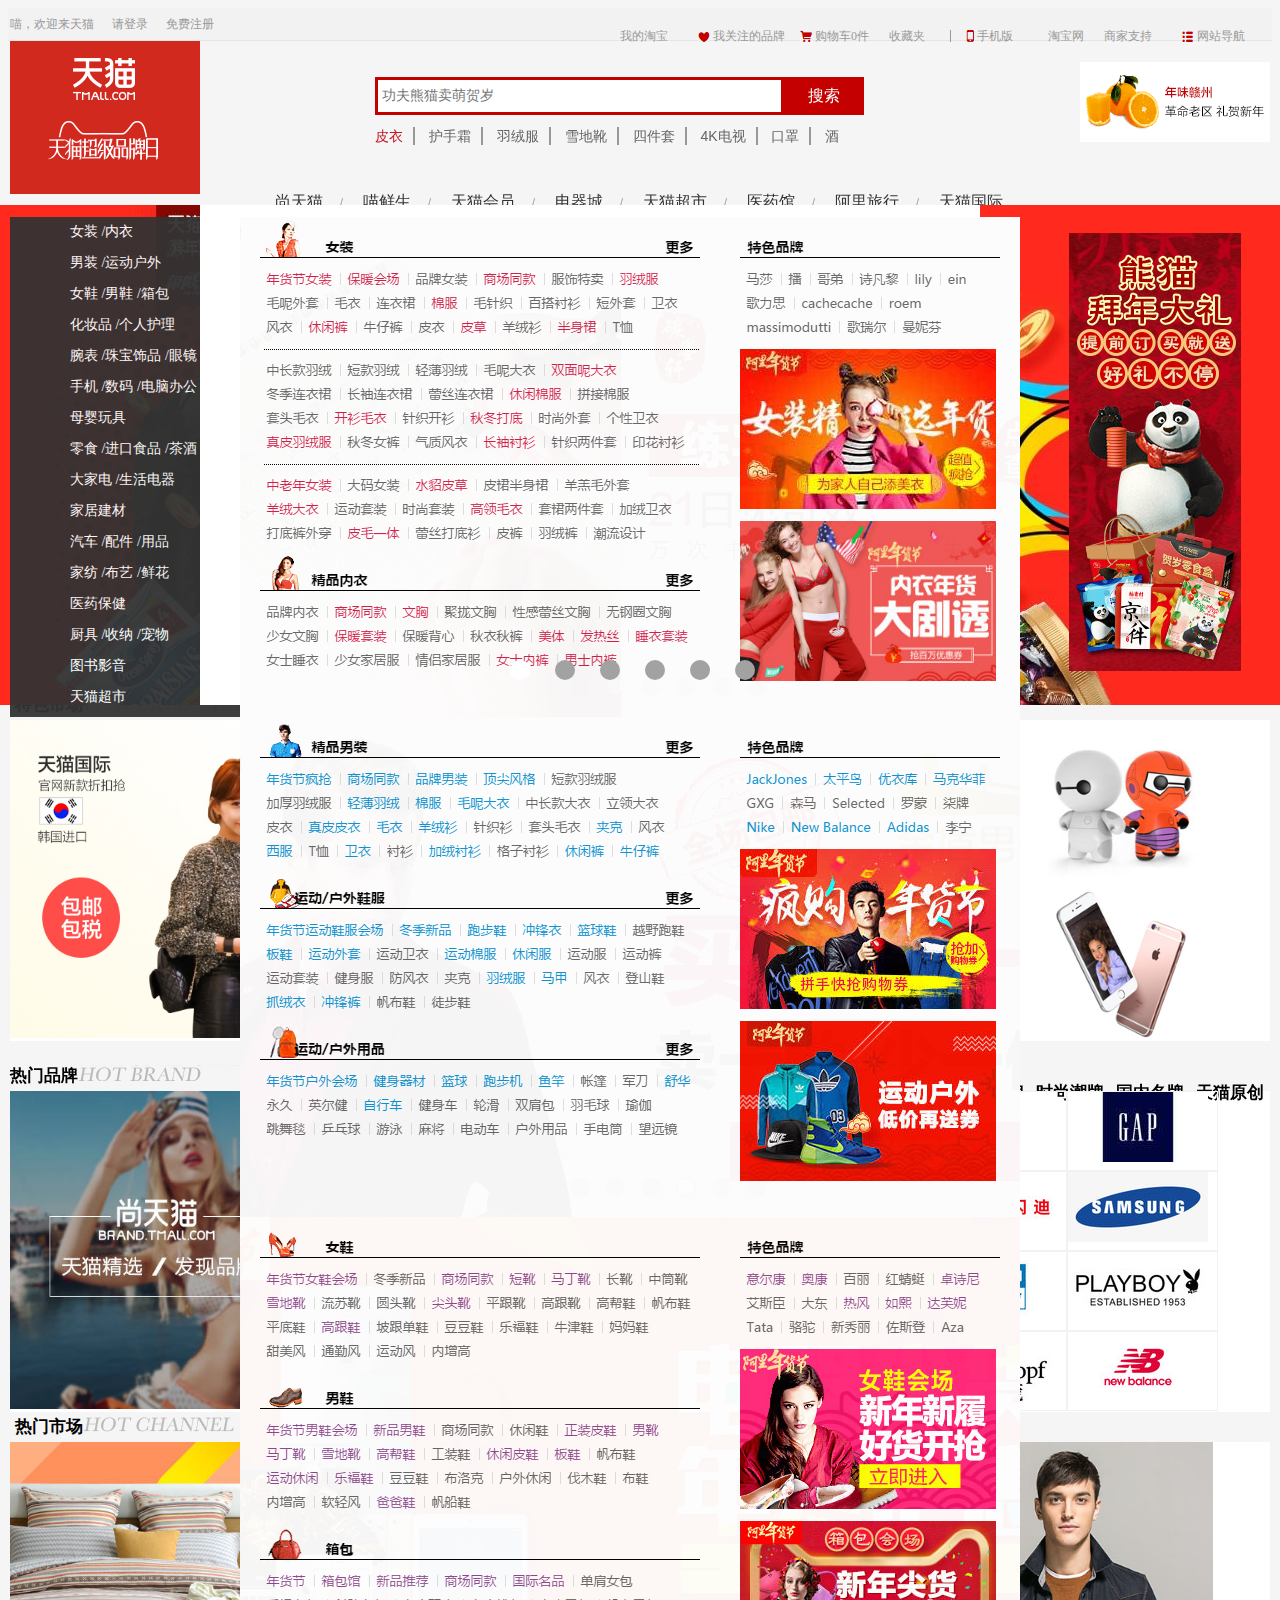
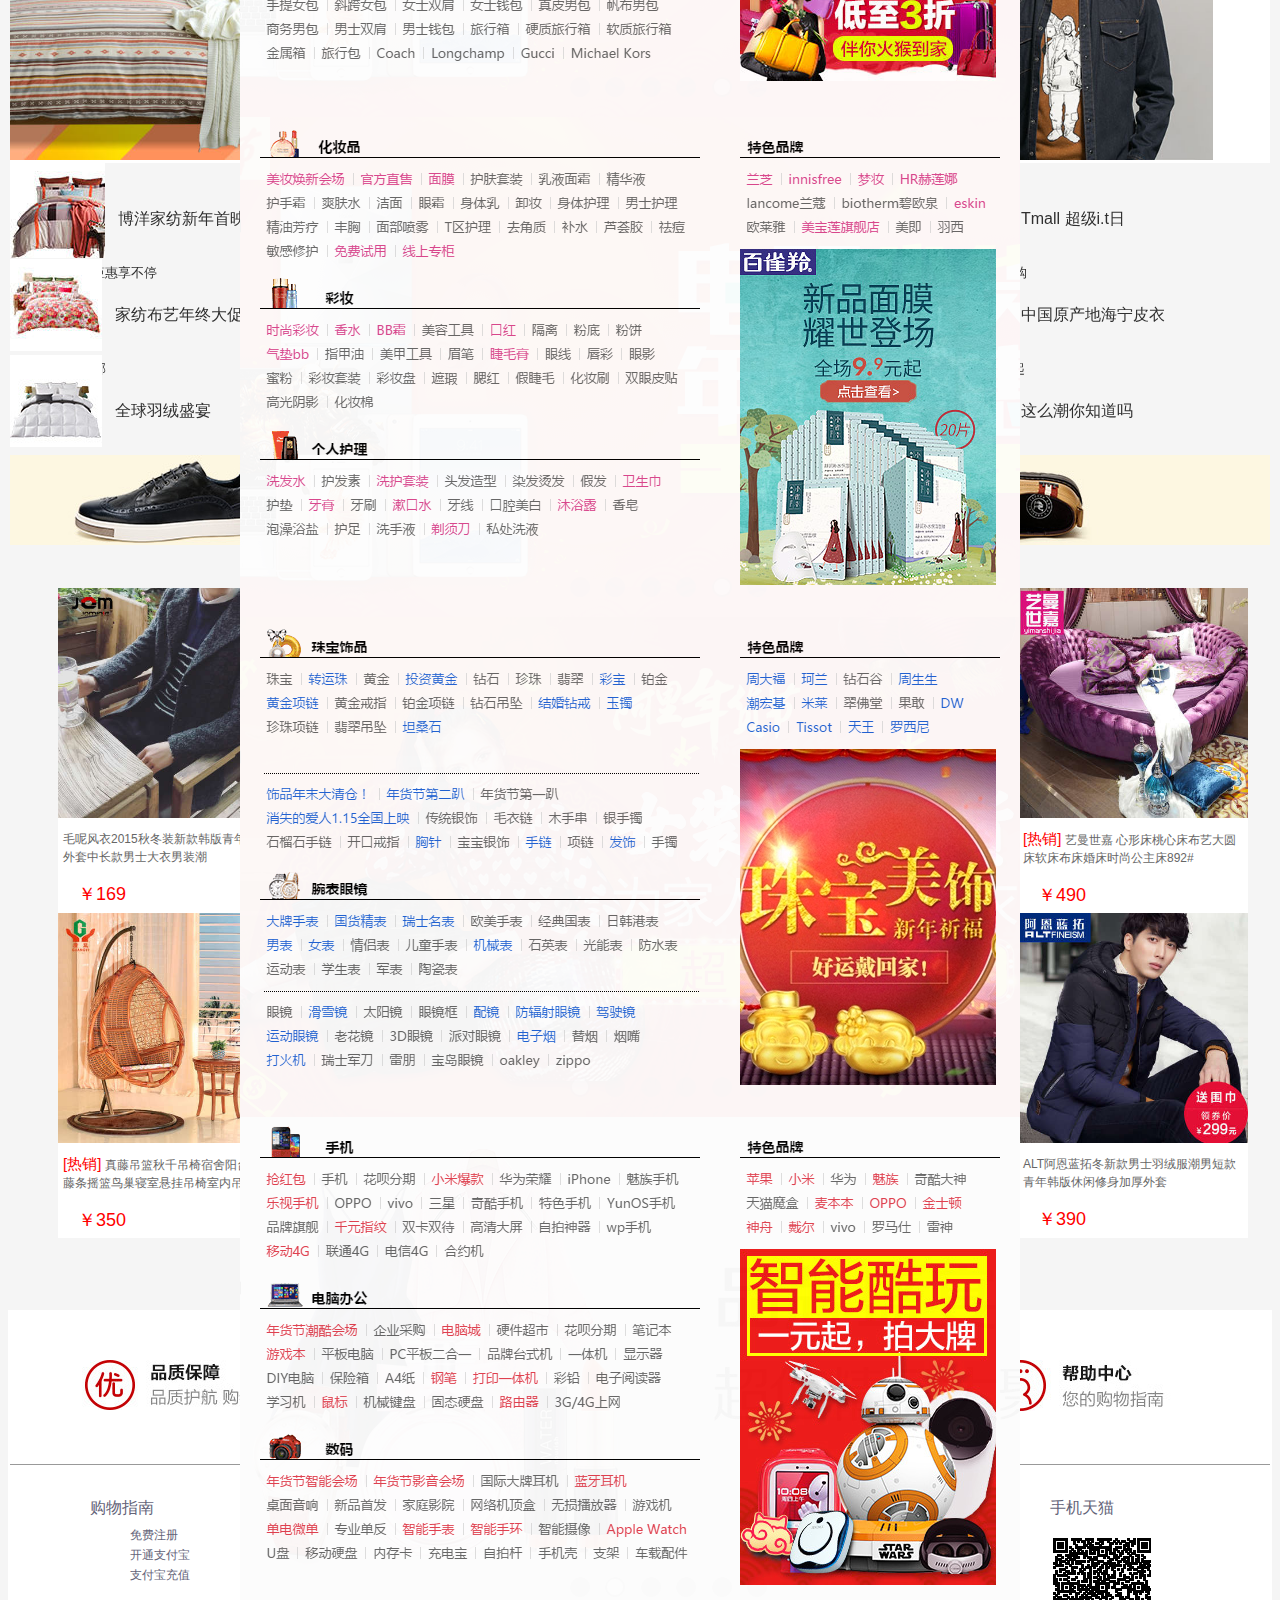
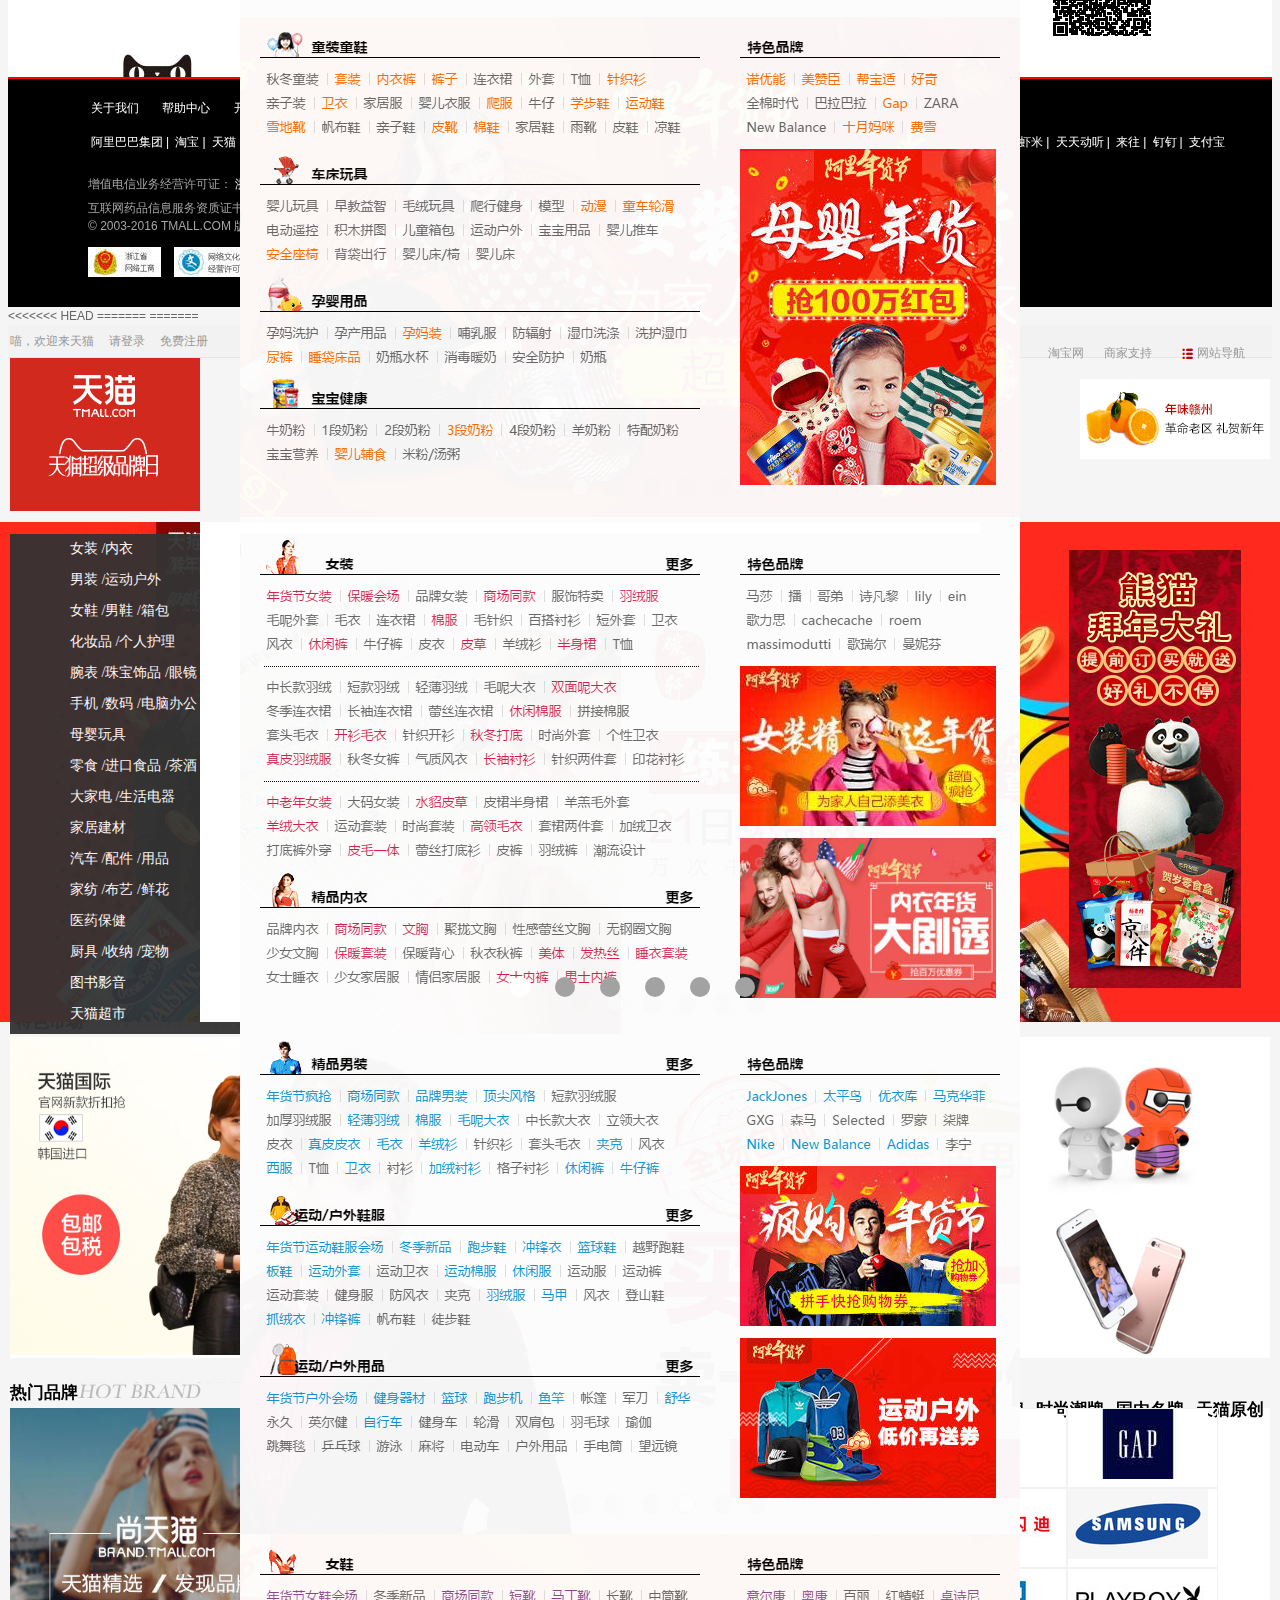
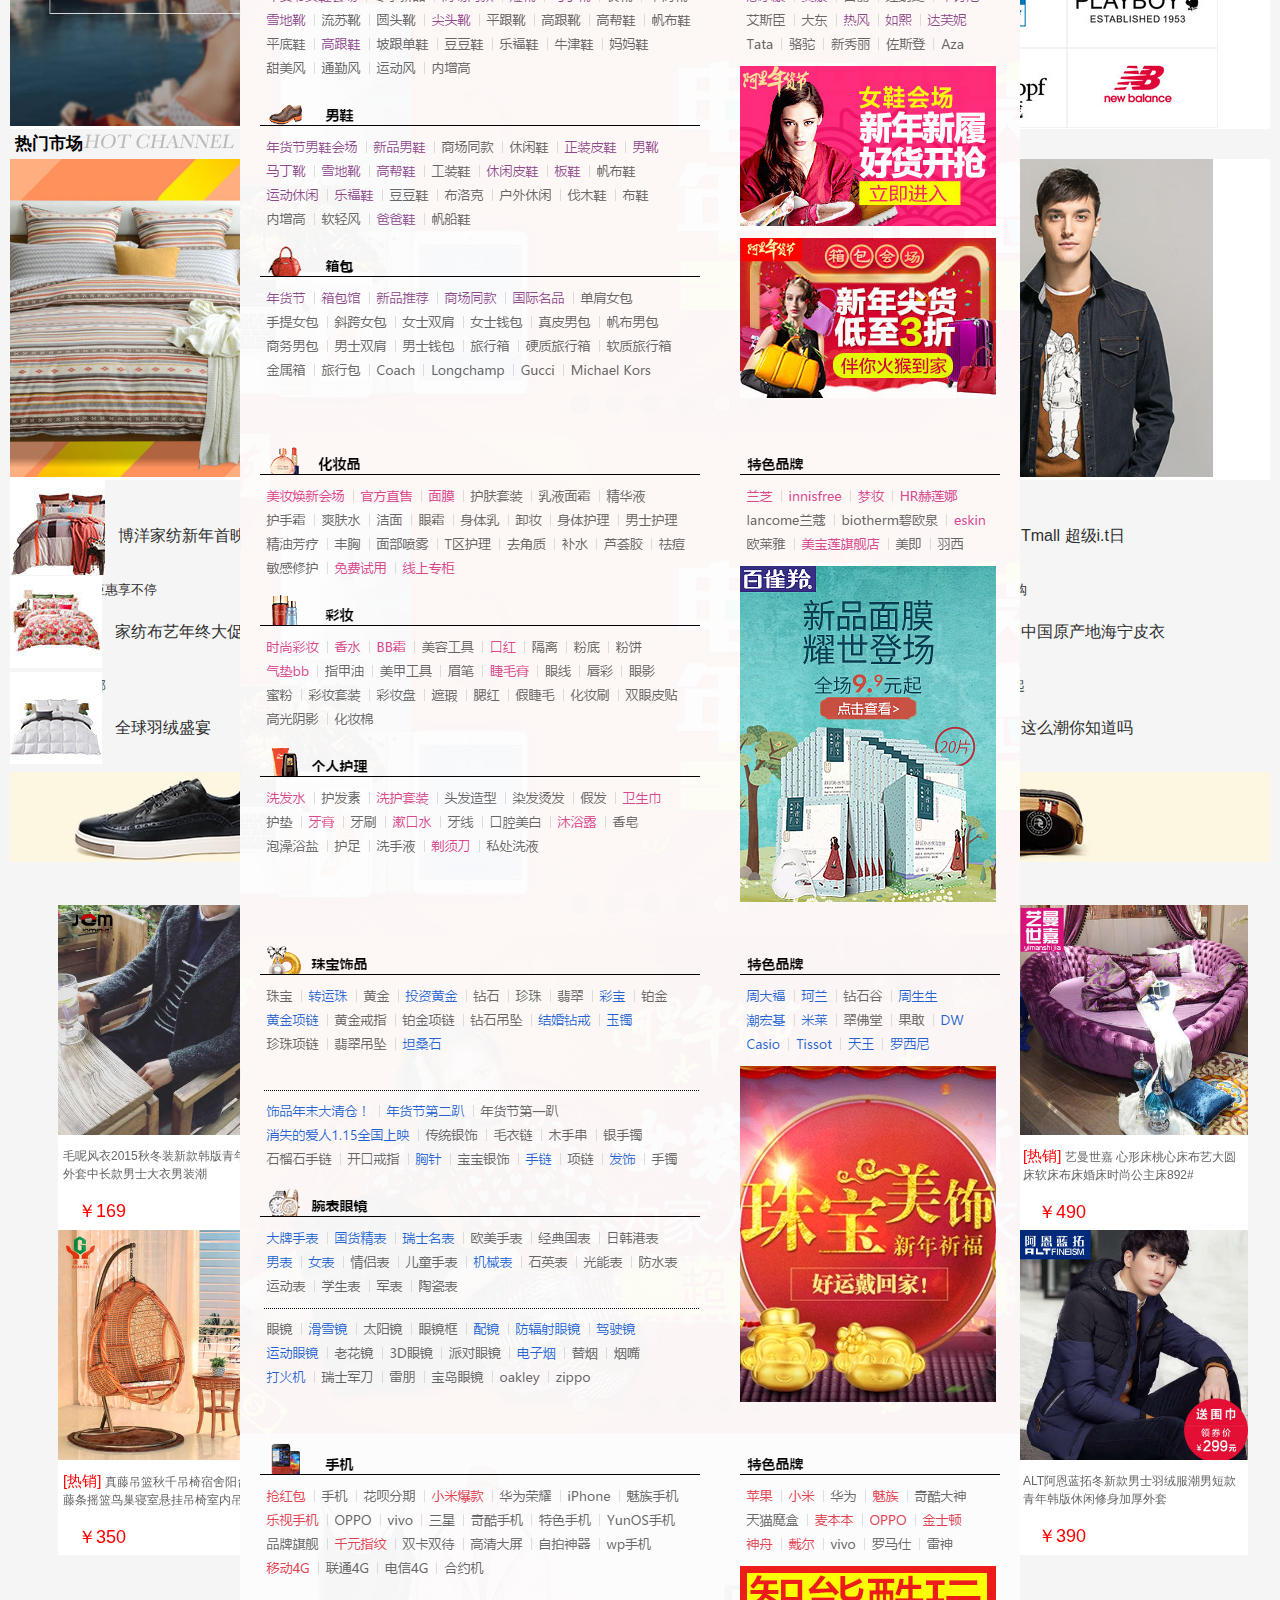
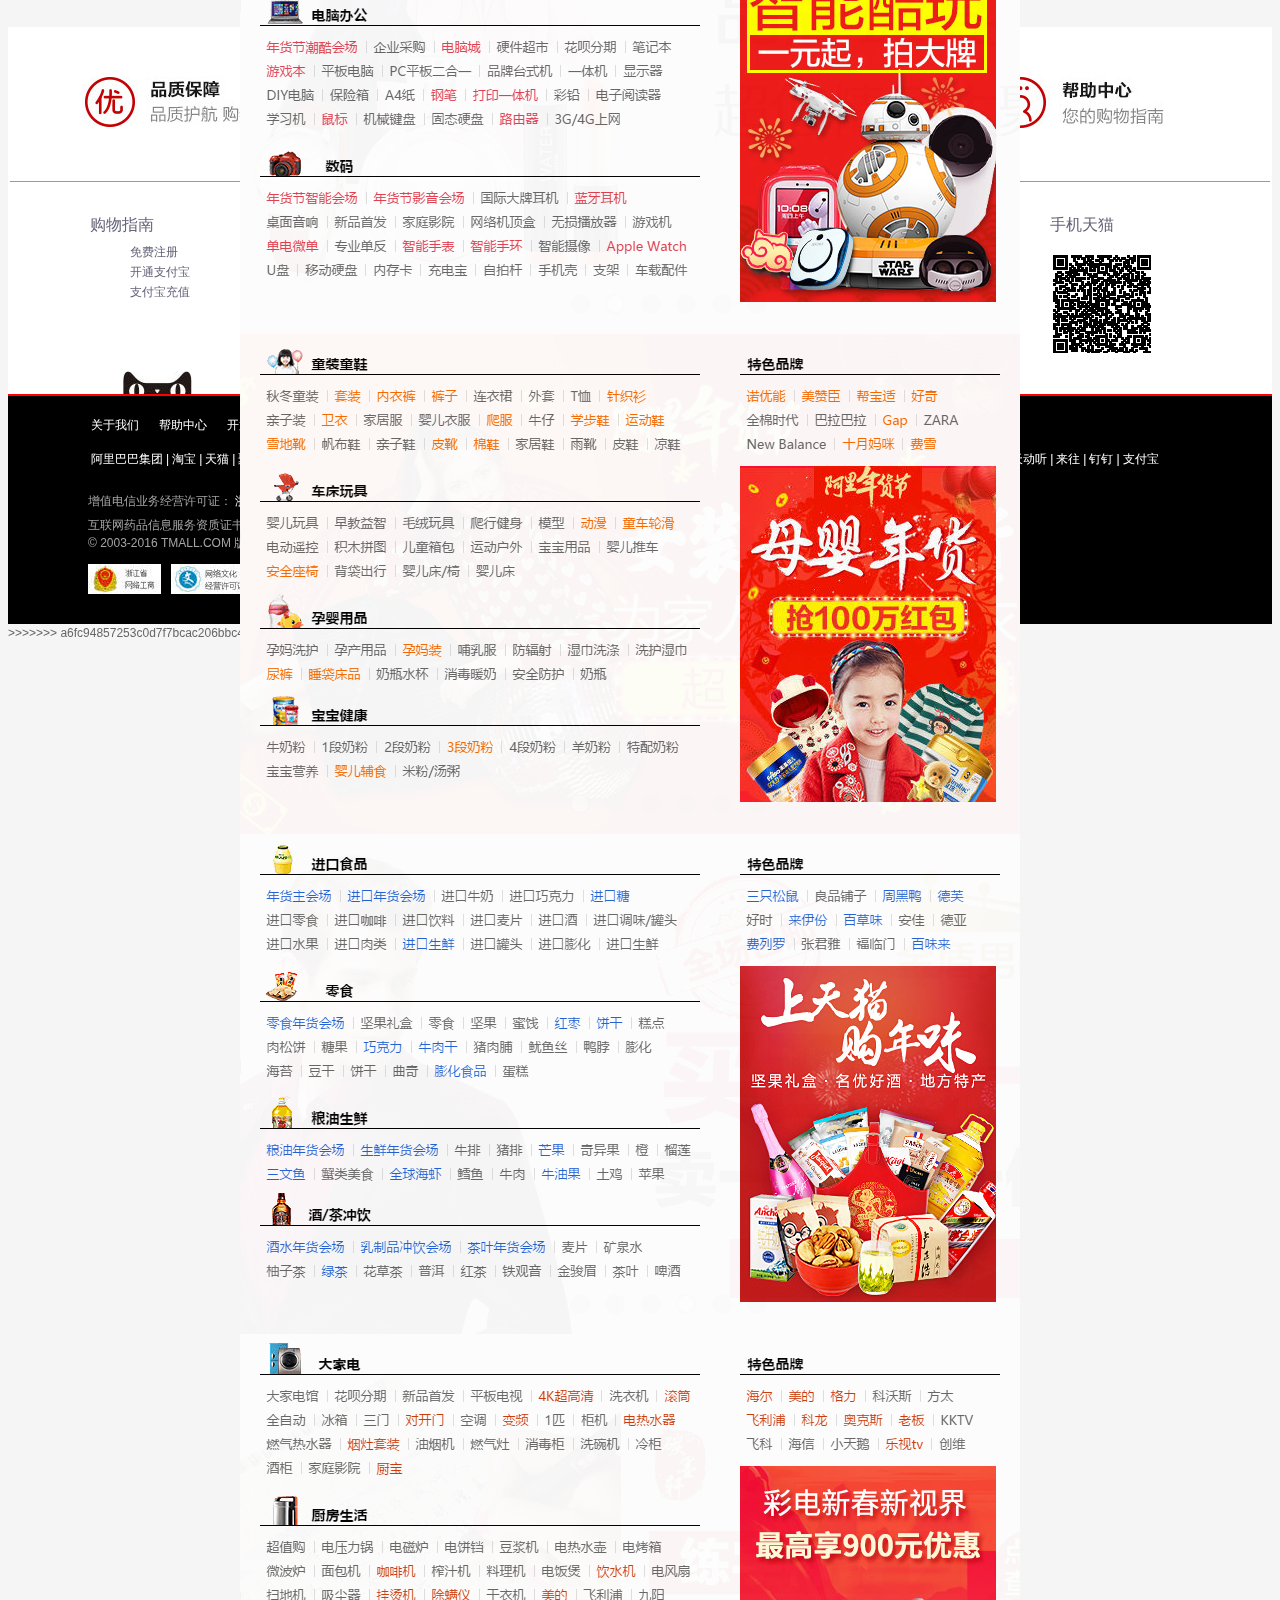
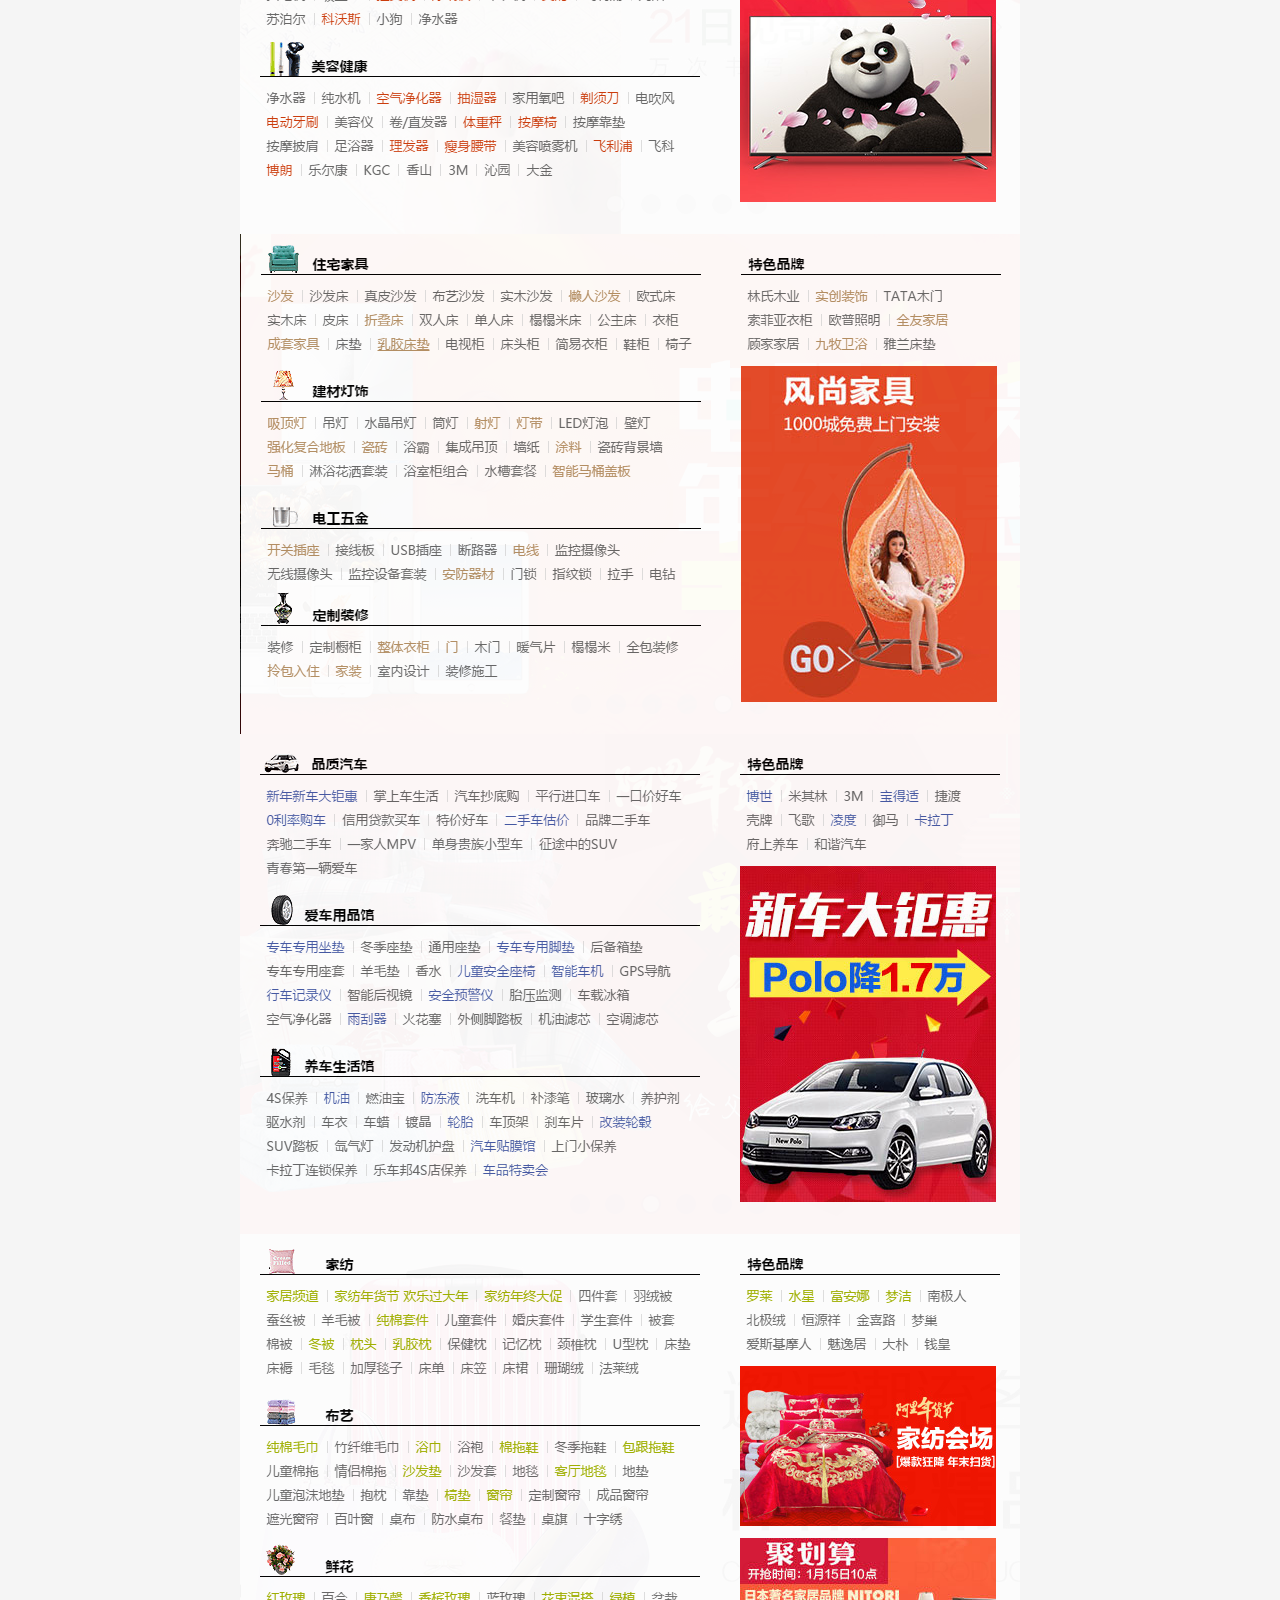
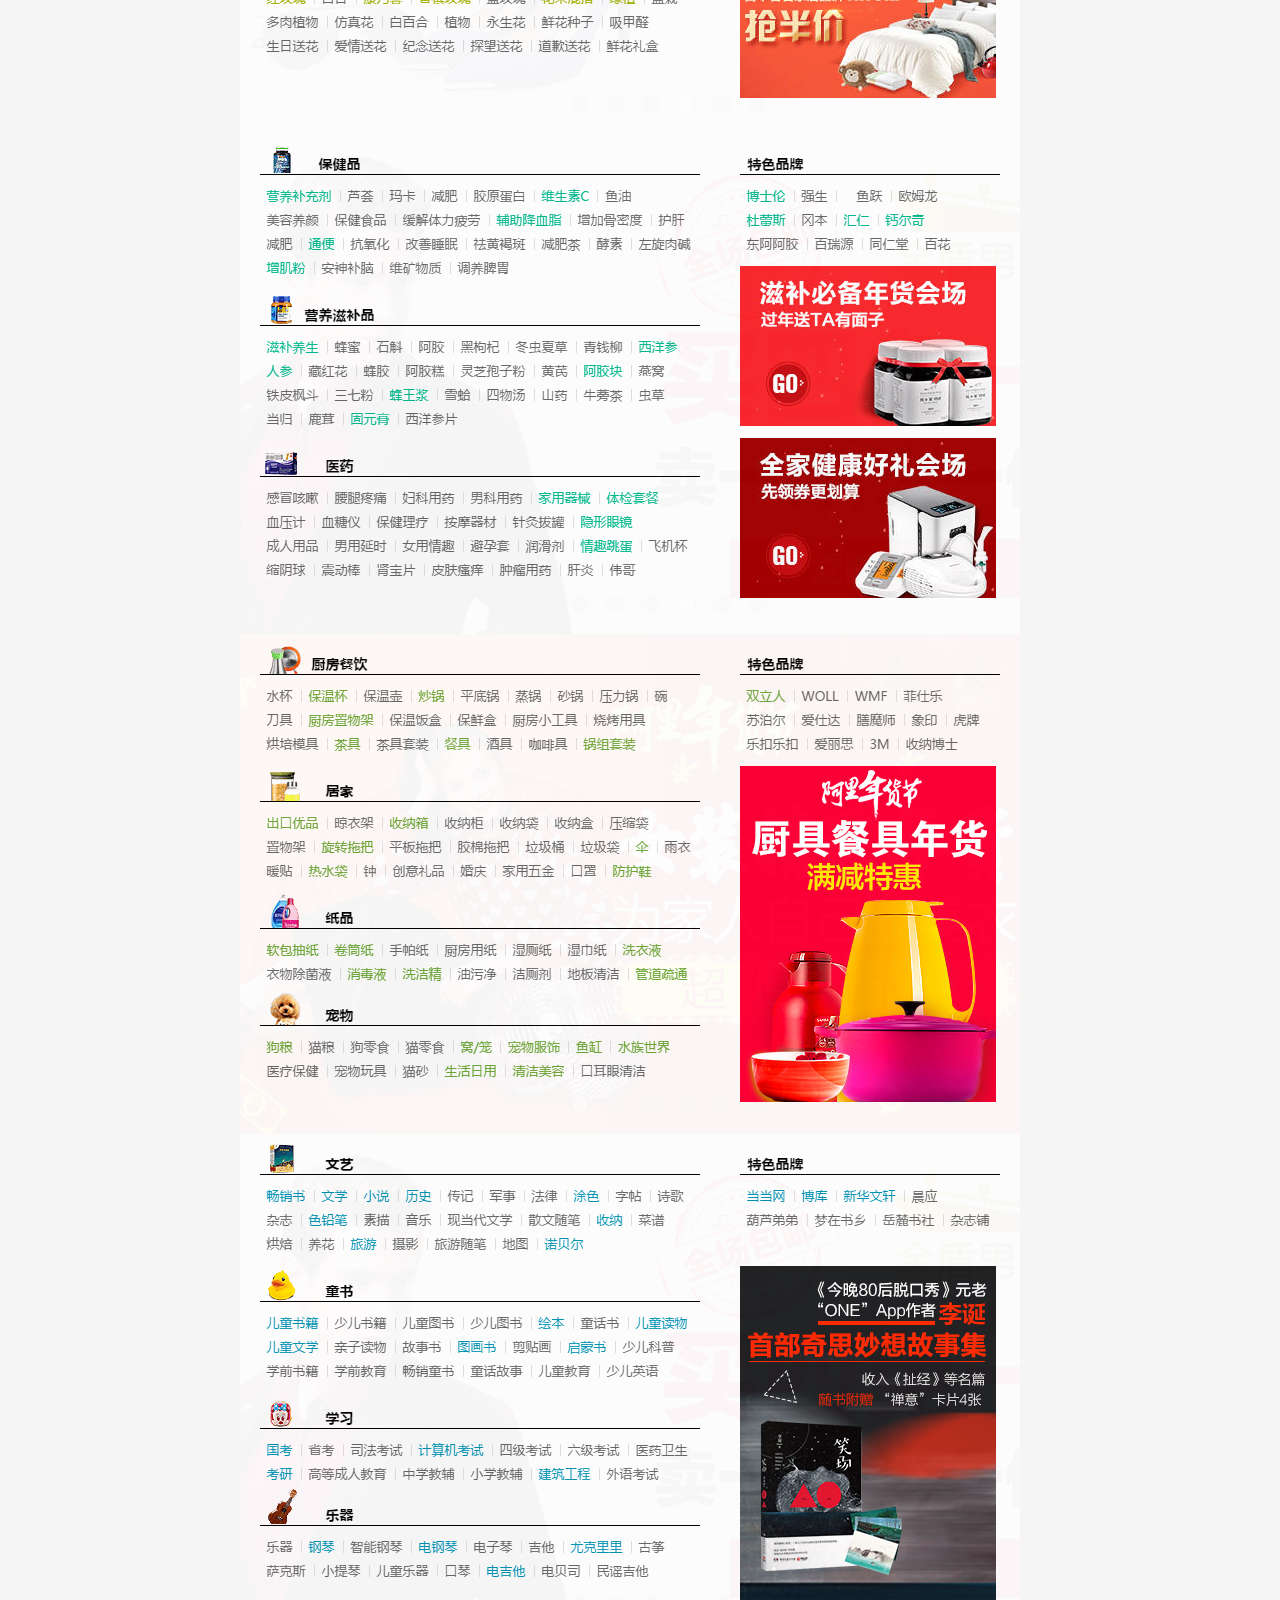
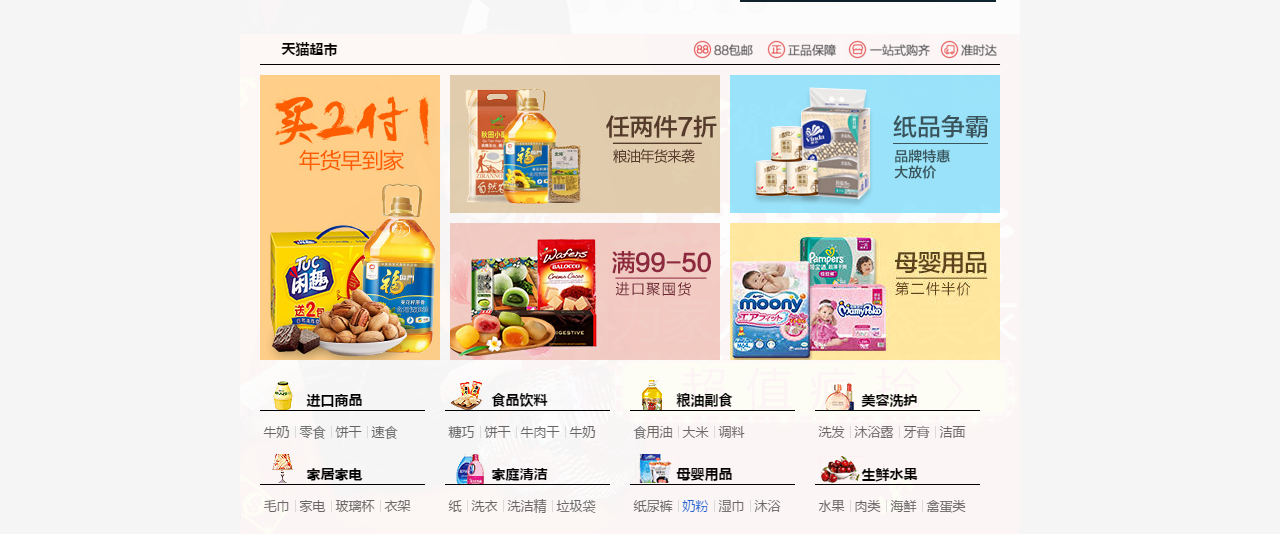
==== commit fcbfeecd: "改le" ====
--- a/index.html
+++ b/index.html
@@ -1,4 +1,4 @@
-<!doctype html>
+<!DOCTYPE html>
 <html lang="en">
 <head>
     <meta charset="UTF-8">
@@ -533,3 +533,9 @@
 
 </html>
 
+<<<<<<< HEAD
+=======
+=======
+﻿<!doctype html><html lang="en"><head><meta charset="UTF-8"><title>天猫主页</title><link rel="shortcut icon" href="favicon.ico"/><link rel="stylesheet" href="css/base.css"/><link rel="stylesheet" href="css/index.css"/><script src="jquery-1.11.1.js"></script><script src="homepage-js/homepage.js"></script></head><body><div class="xiala-ss"><img src="ul-images/下拉搜索.png" alt=""/></div><div class="tb-dhl"><div class="w"><div class="fl"><div class="hyz"><span>喵，欢迎来天猫</span>&nbsp;&nbsp;&nbsp;&nbsp;&nbsp;<a href="#">请登录</a>&nbsp;&nbsp;&nbsp;&nbsp;&nbsp;<a href="#">免费注册</a></div></div><div class="fr dhly"><ul><li class="fore"><a href="javascript:void(0);">我的淘宝</a><ul class="ul"><li><a href="javascript:void(0);">已买到的宝贝</a></li><li><a href="javascript:void(0);">已卖出的宝贝</a></li></ul><i><s>◆</s></i></li><li class="tm-xin"><span class="xin"></span><a href="#">我关注的品牌</a></li><li class="tm-gwc"><span class="gwc"></span><a href="#">购物车0件</a></li><li class="fore scj"><a href="#">收藏夹</a><ul class="ul"><li><a href="javascript:void(0);">收藏的宝贝</a></li><li><a href="javascript:void(0);">收藏的店铺</a></li></ul><i><s>◆</s></i></li><li class="line"></li><li class="fore tm-xsj"><span class="xsj"></span><a href="#">手机版</a><ul class="ul"><li><img src="ul-images/二维码t.png" alt=""/></li></ul></li><li><a href="#">淘宝网</a></li><li class="fore"><a href="#">商家支持</a><ul class="ul-12"><h3>商家</h3><li><a href="javascript:void(0);">商家中心</a><a href="javascript:void(0);">商家入驻</a><a href="javascript:void(0);">运营服务</a><a href="javascript:void(0);">商家品控</a></li><li><a href="javascript:void(0);">商家工具</a><a href="javascript:void(0);">商家规则</a><a href="javascript:void(0);">天猫智库</a><a href="javascript:void(0);">喵言喵语</a></li></ul><i><s>◆</s></i></li><li class="fore tm-dh"><span class="dh"></span><a href="#">网站导航</a><ul class="w wzdh-xlk"><div class="site-cont site-hot"><img src="ul-images/网站导航.png" alt=""/></div></ul><i><s>◆</s></i></li></ul></div></div></div><div class="w search clearfix"><div class="search-logo"><a href="#" class="tm-db11"><img src="ul-images/ul-dongtaitu.gif"></a></div><div class="search-input"><input type="text" required autofocus placeholder="功夫熊猫卖萌贺岁"><button>搜索</button></div><div class="search-car"><a href="#"><img src="ul-images/juzi.png" alt=""/></a></div><div class="search-more"><a href="#" class="col-red">皮衣</a><span></span><a href="#">护手霜</a><span></span><a href="#">羽绒服</a><span></span><a href="#">雪地靴</a><span></span><a href="#">四件套</a><span></span><a href="#">4K电视</a><span></span><a href="#">口罩</a><span></span><a href="#">酒</a></div><div class="shortcut-items"><ul><li><a href="#">尚天猫</a><span>/</span></li><li><a href="#">喵鲜生</a><span>/</span></li><li><a href="#">天猫会员</a><span>/</span></li><li><a href="#">电器城</a><span>/</span></li><li><a href="#">天猫超市</a><span>/</span></li><li><a href="#">医药馆</a><span>/</span></li><li><a href="#">阿里旅行</a><span>/</span></li><li><a href="#">天猫国际</a></li></ul></div><div class="shortcut-free"><a href="#"></a></div></div><div class="w bj clearfix"><div class="lbt clearfix"><div class="fl fenlei"><ul><li><a href="#">女装 /</a><a href="#">内衣</a></li><li><a href="#">男装 /</a><a href="#">运动户外</a></li><li><a href="#">女鞋 /</a><a href="#">男鞋 /</a><a href="#">箱包</a></li><li><a href="#">化妆品 /</a><a href="#">个人护理</a></li><li><a href="#">腕表 /</a><a href="#">珠宝饰品 /</a><a href="#">眼镜</a></li><li><a href="#">手机 /</a><a href="#">数码 /</a><a href="#">电脑办公</a></li><li><a href="#">母婴玩具</a></li><li><a href="#">零食 /</a><a href="#">进口食品 /</a><a href="#">茶酒</a></li><li><a href="#">大家电 /</a><a href="#">生活电器</a></li><li><a href="#">家居建材</a></li><li><a href="#">汽车 /</a><a href="#">配件 /</a><a href="#">用品</a></li><li><a href="#">家纺 /</a><a href="#">布艺 /</a><a href="#">鲜花</a></li><li><a href="#">医药保健</a></li><li><a href="#">厨具 /</a><a href="#">收纳 /</a><a href="#">宠物</a></li><li><a href="#">图书影音</a></li><li><a href="#">天猫超市</a></li></ul><div><ul><li><img src="./ul-images/1.png" alt=""/></li><li><img src="./ul-images/2.png" alt=""/></li><li><img src="./ul-images/3.png" alt=""/></li><li><img src="./ul-images/4.png" alt=""/></li><li><img src="./ul-images/5.png" alt=""/></li><li><img src="./ul-images/手机1.png" alt=""/></li><li><img src="./ul-images/7.png" alt=""/></li><li><img src="./ul-images/8.png" alt=""/></li><li><img src="./ul-images/9.png" alt=""/></li><li><img src="./ul-images/10.png" alt=""/></li><li><img src="./ul-images/11.png" alt=""/></li><li><img src="./ul-images/家纺.png" alt=""/></li><li><img src="./ul-images/13.png" alt=""/></li><li><img src="./ul-images/14.png" alt=""/></li><li><img src="./ul-images/15.png" alt=""/></li><li><img src="./ul-images/16.png" alt=""/></li></ul></div></div><div class="fr xiongmao"><img src="ul-images/xiongmao.jpg" alt=""/></div><div class="lbt-zhfq"><div class="lbtq bjj"><img src="ul-images/lbt1.jpg" alt=""/></div><div class="lbtw bjj"><img src="ul-images/lbt2.jpg" alt=""/></div><div class="lbte bjj"><img src="ul-images/lbt3.jpg" alt=""/></div><div class="lbtr bjj"><img src="ul-images/lbt4.jpg" alt=""/></div><div class="lbtt bjj"><img src="ul-images/lbt5.jpg" alt=""/></div><div class="lbty bjj"><img src="ul-images/lbt6.jpg" alt=""/></div></div><div class="circle"><span style="background-color: white"></span><span></span><span></span><span></span><span></span><span></span></div></div></div><div class="w my-charac"><span>特色市场<b></b></span><img src="imgs/TB1UtBtLpXXXXbfXXXXZeZMQVXX-405-420.jpg" alt=""/><div><span><h3>天猫箱包</h3><h6>秋冬潮品</h6><h4>包您满意</h4><span class="my-charac-inco"><img src="imgs/11.jpg" alt=""/></span><img src="imgs/TB1za72LXXXXXbDXVXXPzB0OVXX-160-160.jpg" alt=""/></span></div><div><span><h3>免费试用</h3><h6>伊蒂之屋染眉膏</h6><h4>提供66份</h4><span class="my-charac-inco"><img src="imgs/22.jpg" alt=""/></span><img src="imgs/2.jpg" alt=""/></span></div><div><span><h3>酷玩街</h3><h6>新潮 好玩</h6><h4>卡通大白充电宝</h4><span class="my-charac-inco"><img src="imgs/33.jpg" alt=""/></span><img src="imgs/3.jpg" alt=""/></span></div><div><span><h3>天天搞机</h3><h6>大牌手机</h6><h4>新年送礼</h4><span class="my-charac-inco"><img src="imgs/44.jpg" alt=""/></span><img src="imgs/4.jpg" alt=""/></span></div><div><span><h3>喵鲜生</h3><h6>迪斯尼系列</h6><h4>进口礼盒预售</h4><span class="my-charac-inco"><img src="imgs/55.jpg" alt=""/></span><img src="imgs/5.jpg" alt=""/></span></div><div><span><h3>花呗分期</h3><h6>手机分期免息</h6><h4>6s 6期0息</h4><span class="my-charac-inco"><img src="imgs/66.jpg" alt=""/></span><img src="imgs/TB1z54NLXXXXXaiXpXXQAsJYXXX-180-180.jpg" alt=""/></span></div></div><div class="w my-charac "><span class="fr">热门品牌<b class="my-b fl"></b><ul class="fr"><li class="my-charac-hot-one fl current">国际大牌</li><li class="my-charac-hot-one fl">时尚潮牌</li><li class="my-charac-hot-one fl">国内名牌</li><li class="my-charac-hot-one fl">天猫原创</li></ul></span><img src="imgs/TB1uP6GJVXXXXcoXXXXXXXXXXXX-398-422.jpg_q75.jpg" alt=""/><ul><li><img src="imgs/l1.jpg" alt=""/><i>♡</i></li><li><img src="imgs/l18.jpg" alt=""/><i>♡</i></li><li><img src="imgs/l3.jpg" alt=""/><i>♡</i></li><li><img src="imgs/l4.jpg" alt=""/><i>♡</i></li><li><img src="imgs/l5.jpg" alt=""/><i>♡</i></li><li><img src="imgs/l6.jpg" alt=""/><i>♡</i></li><li><img src="imgs/l7.jpg" alt=""/><i>♡</i></li><li><img src="imgs/l19.jpg" alt=""/><i>♡</i></li><li><img src="imgs/l9.jpg" alt=""/><i>♡</i></li><li><img src="imgs/l10.jpg" alt=""/><i>♡</i></li><li><img src="imgs/l11.jpg" alt=""/><i>♡</i></li><li><img src="imgs/l12.jpg" alt=""/><i>♡</i></li><li><img src="imgs/l18.jpg" alt=""/><i>♡</i></li><li><img src="imgs/l17.jpg" alt=""/><i>♡</i></li><li><img src="imgs/l21.jpg" alt=""/><i>♡</i></li><li><img src="imgs/l22.jpg" alt=""/><i>♡</i></li><li><img src="imgs/l23.jpg" alt=""/><i>♡</i></li><li><img src="imgs/l4.jpg" alt=""/><i>♡</i></li><li><img src="imgs/l15.jpg" alt=""/><i>♡</i></li><li><img src="imgs/l26.jpg" alt=""/><i>♡</i></li><li><img src="imgs/l27.jpg" alt=""/><i>♡</i></li><li><img src="imgs/l18.jpg" alt=""/><i>♡</i></li><li><img src="imgs/l19.jpg" alt=""/><i>♡</i></li><li><img src="imgs/l29.jpg" alt=""/><i>♡</i></li></ul></div><div class="w my-charac "><span>热门市场<b class="my-b my-mak"></b></span><img src="imgs/i1.jpg" alt=""/><img src="imgs/i2.jpg" alt=""/><img src="imgs/i3.jpg" alt=""/><img src="imgs/i4.jpg" alt=""/></div><div class="w my-coin-all"><div class="w my-coin"><img src="imgs/a1.jpg" alt=""/><h5>博洋家纺新年首映</h5><h6>新年送豪礼 钜惠享不停</h6></div><div class="w my-coin"><img src="imgs/a2.jpg" alt=""/><h5>华硕G11新品发售</h5><h6>预约抢1000元红包</h6></div><div class="w my-coin"><img src="imgs/a3.jpg" alt=""/><h5>热卖跑步鞋</h5><h6>打造卓越体验</h6></div><div class="w my-coin"><img src="imgs/a4.jpg" alt=""/><h5>Tmall 超级i.t日</h5><h6>商场同款3折抢购</h6></div><div class="w my-coin"><img src="imgs/a5.jpg" alt=""/><h5>家纺布艺年终大促</h5><h6>全场9.9起包邮</h6></div><div class="w my-coin"><img src="imgs/a6.jpg" alt=""/><h5>好货分期又免息</h5><h6>6s 6期0息</h6></div><div class="w my-coin"><img src="imgs/a7.jpg" alt=""/><h5>冬季新品</h5><h6>品牌优选</h6></div><div class="w my-coin"><img src="imgs/a8.jpg" alt=""/><h5>中国原产地海宁皮衣</h5><h6>超值疯抢9.9元起</h6></div><div class="w my-coin"><img src="imgs/a9.jpg" alt=""/><h5>全球羽绒盛宴</h5><h6>新春钜献羽绒被1元秒杀</h6></div><div class="w my-coin"><img src="imgs/a10.jpg" alt=""/><h5>新品来袭</h5><h6>vivo X6Plus首发</h6></div><div class="w my-coin"><img src="imgs/a11.jpg" alt=""/><h5>励志太子妃</h5><h6>练出好身材</h6></div><div class="w my-coin"><img src="imgs/a12.jpg" alt=""/><h5>这么潮你知道吗</h5><h6>潮人必备新品</h6></div></div><div class="w my-index-img"><img src="imgs/img.jpg" alt=""/></div><h2 class="w my-woederful"></h2><ul class="w my-index-shop-all clearfix"><li class="w my-index-shop"><img src="imgs/b1.jpg" alt=""/><p>毛呢风衣2015秋冬装新款韩版青年羊毛呢外套中长款男士大衣男装潮</p><span>￥169</span></li><li class="w my-index-shop"><img src="imgs/b2.jpg" alt=""/><p>WOOG2005男士羽绒服 2015冬季韩版青年立领酒红色加厚外套男修身</p><span>￥180</span></li><li class="w my-index-shop"><img src="imgs/b3.jpg" alt=""/><p>WOOG2005男士棉衣外套2015冬季加厚蓝色青年潮棉袄修身翻领棉服男</p><span>￥160</span></li><li class="w my-index-shop"><img src="imgs/b4.jpg" alt=""/><p>泽度新款男士羽绒服韩版修身短款潮男羽绒男青年男款羽绒冬季外套</p><span>￥190.5</span></li><li class="w my-index-shop"><img src="imgs/b8.jpg" alt=""/><p><span style="color: red ;font-size: 15px">[热销]</span> 艺曼世嘉 心形床桃心床布艺大圆床软床布床婚床时尚公主床892#</p><span>￥490</span></li><li class="w my-index-shop"><img src="imgs/b10.jpg" alt=""/><p><span style="color: red ;font-size: 15px">[热销]</span> 真藤吊篮秋千吊椅宿舍阳台单人藤条摇篮鸟巢寝室悬挂吊椅室内吊椅</p><span>￥350</span></li><li class="w my-index-shop"><img src="imgs/b9.jpg" alt=""/><p>美固F16家用小冰箱 宿舍办公室迷你小冰箱 母乳 药品 化妆品冷藏</p><span>￥240</span></li><li class="w my-index-shop"><img src="imgs/b5.jpg" alt=""/><p><span style="color: red ;font-size: 15px">【清仓】</span> 加绒加厚毛内胆中年男装爸爸装冬装外套棉服中老年棉衣男</p><span>￥390</span></li><li class="w my-index-shop"><img src="imgs/b7.jpg" alt=""/><p><span style="color: red ;font-size: 15px">[热销]</span> 风暴太子车150摩托车复古车 上牌无忧</p><span>￥5000</span></li><li class="w my-index-shop"><img src="imgs/b6.jpg" alt=""/><p>ALT阿恩蓝拓冬新款男士羽绒服潮男短款青年韩版休闲修身加厚外套</p><span>￥390</span></li></ul><div class="w my-index-shop-end"></div><div class="footer"><div class="footer-service"><div class="w footer-service-slogans"><a href="#" class="slogan slogan1"><img src="ul-images/d-you1.png" alt=""/></a><a href="#" class="slogan slogan2"><img src="ul-images/d-qi1.png" alt=""/></a><a href="#" class="slogan slogan3"><img src="ul-images/d-te1..png" alt=""/></a><a href="#" class="slogan slogan4"><img src="ul-images/d-bang1.png" alt=""/></a></div><div class="w footer-service-shopping clearfix"><dl><dt>购物指南</dt><dd>免费注册</dd><dd>开通支付宝</dd><dd>支付宝充值</dd></dl><dl><dt>天猫保障</dt><dd>发票保障</dd><dd>售后规则</dd><dd>缺货赔付</dd></dl><dl><dt>支付方式</dt><dd>快捷支付</dd><dd>信用卡</dd><dd>余额宝</dd><dd>蚂蚁花呗</dd><dd>货到付款</dd></dl><dl><dt>商家服务</dt><dd>商家入驻</dd><dd>商家中心</dd><dd>天猫智库</dd><dd>物流服务</dd><dd>喵言喵语</dd><dd>运营服务</dd></dl><dl><dt>手机天猫</dt><a href="#"><img src="ul-images/erweima.png" alt=""/></a></dl></div><div class="tm-xmt"><img src="ul-images/tm-tou.png" alt=""/></div></div><div class=" footer-others"><div class="footer-others-links"><a href="#">关于我们</a><a href="#">帮助中心</a><a href="#">开放平台</a><a href="#">诚聘英才</a><a href="#">联系我们</a><a href="#">网站合作</a><a href="#">法律声明</a><a href="#">廉正举报</a><a href="#">规则意见征集</a></div><div class="w footer-others-copyright"><a href="#">阿里巴巴集团</a>|<a href="#">淘宝</a>|<a href="#">天猫</a>|<a href="#">聚划算</a>|<a href="#">全球速卖通</a>|<a href="#">阿里巴巴国际交易市场</a>|<a href="#">1688</a>|<a href="#">阿里妈妈</a>|<a href="#">阿里旅行▪去啊</a>|<a href="#">阿里云计算</a>|<a href="#">YunOS</a>|<a href="#">阿里通讯</a>|<a href="#">万网</a>|<a href="#">高德</a>|<a href="#">优视</a>|<a href="#">友盟</a>|<a href="#">虾米</a>|<a href="#">天天动听</a>|<a href="#">来往</a>|<a href="#">钉钉</a>|<a href="#">支付宝</a><p>增值电信业务经营许可证：<span><a href="#">浙B2-20110446</a></span>网络文化经营许可证：<span><a                    href="#">浙网文[2015]0295-065号</a></span>互联网医疗保健信息服务 审核同意书 浙卫网审【2014】6号</br>                互联网药品信息服务资质证书编号：浙-（经营性）-2012-0005<br>© 2003-2016 TMALL.COM 版权所有</p></div><div class="footer-others-img"><a href="#"><img src="ul-images/zjgs.png"/></a><a href="#"><img src="ul-images/whjy.png"/></a></div></div></div></div></body></html>
+>>>>>>> a6fc94857253c0d7f7bcac206bbc4fd36cb8d4b9
+>>>>>>> 8d717c619039d0791b4b4fb0d4d4a46a14180c48
--- a/css/base.css
+++ b/css/base.css
@@ -1,3 +1,10 @@
+<<<<<<< HEAD
+=======
+<<<<<<< HEAD
+=======
+<<<<<<< HEAD
+>>>>>>> 8d717c619039d0791b4b4fb0d4d4a46a14180c48
+>>>>>>> 5c368f2e812e3670c6b58644ea2b71b98d8a6a61
 @charset "UTF-8";
 /*css 初始化 */
 html, body, ul, li, ol, dl, dd, dt, p, h1, h2, h3, h4, h5, h6, form, fieldset, legend, img {
@@ -592,4 +599,16 @@
     margin-left: 10px;
 }
 
-/*脚部*/+<<<<<<< HEAD
+/*脚部*/
+=======
+<<<<<<< HEAD
+/*脚部*/
+=======
+/*脚部*/
+=======
+﻿@charset "UTF-8";html,body,ul,li,ol,dl,dd,dt,p,h1,h2,h3,h4,h5,h6,form,fieldset,legend,img{margin:0;padding:0}fieldset,img,input,button{border:0;padding:0;margin:0;outline-style:none}ul,ol{list-style:none}input{padding-top:0;padding-bottom:0;font-family:"SimSun","宋体"}select,input{vertical-align:middle}select,input,textarea{font-size:12px;margin:0}textarea{resize:none}img{border:0;vertical-align:middle}table{border-collapse:collapse}body{font:12px/150% Arial,Verdana,"\5b8b\4f53";color:#666;background:#fff}.clearfix:before,.clearfix:after{content:"";display:table}.clearfix:after{clear:both}.clearfix{*zoom:1}a{color:#666;text-decoration:none}a:hover{color:#c81623}h1,h2,h3,h4,h5,h6{text-decoration:none;font-weight:normal;font-size:100%}s,i,em{font-style:normal;text-decoration:none}.col-red{color:#c81623!important}.w{width:1260px;margin:0 auto}.fl{float:left}.fr{float:right}.al{text-align:left}.ac{text-align:center}.ar{text-align:right}.hide{display:none}.tb-dhl{height:32px;line-height:32px;background-color:#f2f2f2;font-family:"Microsoft YaHei";border-bottom:1px solid #e5e5e5;position:relative}.hyz span{color:#999}.dhly .fore{padding:0 25px 0 10px;position:relative}.fore>ul{width:90px;position:absolute;background-color:white;display:none;left:0;z-index:1000}.dhly .fore h3{font-weight:700}.dhly .fore .ul-12{display:none;width:140px;line-height:25px;left:-57px}.dhly .fore .ul-12 a{margin-right:5px;margin-left:5px}.tm-dh ul{width:1261px;height:250px}.tm-dh .wzdh-xlk{position:absolute;display:none;top:32px;right:0;left:auto}.wzdh-xlk .site-hot{width:275px}.wzdh-xlk .site-cont{overflow:hidden;height:200px;z-index:777}.tm-dh .wzdh-xlk div{width:1300px}.tm-dh .wzdh-xlk ul{margin-right:-20px;overflow:hidden}.tm-dh .wzdh-xlk ul li{width:95px;float:left;padding:6px 0;white-space:nowrap;overflow:hidden;text-overflow:ellipsis}.dhly .fore i{position:absolute;top:15px;right:10px;width:25px;height:7px;font:200 5px/10px "宋体";overflow:hidden}.dhly .fore i s{position:absolute;top:-7px}.tb-dhl a{color:#999}.dhly>ul>li{float:left;position:relative;padding:0 10px;text-align:center}.dhly .line{width:1px;height:12px;background-color:#999;margin-top:10px;padding:0}.dhly .scj{padding-left:10px}.dhly .tm-xin{position:relative;padding-left:20px}.xin{position:absolute;top:12px;left:5px;width:15px;height:20px;background:url("../ul-images/xin.png") no-repeat}.dhly .tm-gwc{position:relative;padding-left:20px}.gwc{position:absolute;top:10px;left:5px;width:15px;height:20px;background:url("../ul-images/gwc.png") no-repeat}.dhly .tm-xsj{position:relative;padding-left:26px}.xsj{position:absolute;top:10px;left:15px;width:15px;height:20px;background:url("../ul-images/xsj.png") no-repeat}.tm-xsj>ul>li>img{position:absolute;z-index:500;margin-left:-85px}.dhly .tm-dh{position:relative;padding-left:20px}.dh{position:absolute;top:11px;left:5px;width:15px;height:20px;background:url("../ul-images/dh.png") no-repeat}.topbanner{height:80px;width:100%;background-color:#8a26c6}.tp{position:relative}.close-topbanner{position:absolute;top:5px;right:5px;width:19px;height:19px;background:url(../ul-images/juzi.png) no-repeat}.close-topbanner:hover{background-position:bottom}.search-logo{float:left;position:relative}.jd-db11{position:absolute;top:10px;right:15px}.search-input{padding-left:175px;height:36px;padding-top:25px;float:left}.search-input input{float:left;width:399px;height:32px;padding-left:4px;border:3px solid #c40000;color:#666;font:14px/32px "microsoft yahei"}.search-input button{float:left;width:80px;height:38px;background-color:#c40000;text-align:center;font:400 16px/36px "微软雅黑";color:#fff;cursor:pointer}.search-input button:hover{background-color:#c40000}.search-car{margin-top:10px;float:right;position:relative}.search-more{width:500px;height:28px;margin-top:9px;padding-left:175px;line-height:28px;float:left;font-size:14px}a:hover{color:#c40000}.search-more span{border:1px solid #999;margin:0 10px}.shortcut-item{height:31px;padding:0 10px;color:#fff;font:400 14px/31px "microsoft yahei"}.shortcut-items{margin:18px 0 15px 15px;height:22px;float:left}.shortcut-items ul li{float:left}.shortcut-items ul li a{display:block;font:400 16px/44px "microsoft yahei";padding:0 20px;color:#333}.shortcut-items ul li a:hover{color:#c81623}.shortcut-items span{float:right;color:#a4a4a4;margin-top:-30px}.footer-service{padding-bottom:20px;background-color:#fff}.footer-service-slogans{height:54px;padding:50px 0;position:relative;background-color:white}.slogan{position:absolute;left:50%;width:300px;height:54px}.slogan1{margin-left:-604px}.slogan2{margin-left:-302px}.slogan4{margin-left:302px}.footer-service-shopping{border-top:1px solid #999}.footer-service-shopping dl{margin-top:25px;padding-left:80px;float:left;width:160px}
+.footer-service-shopping .last-dl{width:100px}.footer-service-shopping dl dt,.coverage h1{height:25px;line-height:25px;font:600 16px/35px "microsoft yahei";color:#646479}.footer-service-shopping dl dd{height:20px;line-height:20px;color:#646479;font:400 12px/35px "microsoft yahei";cursor:pointer}.footer-service-shopping dl img{margin-top:10px}.footer-service-shopping .last-dl{width:100px}.footer-service-shopping dl dt,.coverage h1{height:35px;line-height:35px;font:400 16px/35px "microsoft yahei"}.footer-service-shopping dl dd{height:20px;line-height:20px}.tm-xmt{float:left;margin-left:115px;margin-top:-3px}.coverage{float:right;width:185px;height:170px;padding-left:15px;margin-right:40px}.coverage p{margin-top:8px}.coverage a{float:right}.footer-others{border-top:2px solid red;padding:20px 0 30px 0;background-color:#000}.footer-others-links{margin-left:73px}.footer-others-links a{margin:0 10px;color:white}.footer-others-copyright{margin:10px 80px;color:white}.footer-others-copyright a{margin:0 3px;color:white;line-height:30px}.footer-others-copyright span{padding-right:50px}.footer-others-copyright p{color:#a4a4a4}.footer-others-img{padding-left:70px}.footer-others-img img{margin-left:10px}
+>>>>>>> a6fc94857253c0d7f7bcac206bbc4fd36cb8d4b9
+>>>>>>> 8d717c619039d0791b4b4fb0d4d4a46a14180c48
+>>>>>>> 5c368f2e812e3670c6b58644ea2b71b98d8a6a61
--- a/css/index.css
+++ b/css/index.css
@@ -1,3 +1,10 @@
+<<<<<<< HEAD
+=======
+<<<<<<< HEAD
+=======
+<<<<<<< HEAD
+>>>>>>> 8d717c619039d0791b4b4fb0d4d4a46a14180c48
+>>>>>>> 5c368f2e812e3670c6b58644ea2b71b98d8a6a61
 /*����*/
 .bj {
     height: 500px;
@@ -369,4 +376,15 @@
 
 }
 
-/*����Ʒ��+<<<<<<< HEAD
+/*����Ʒ��
+=======
+<<<<<<< HEAD
+/*����Ʒ��
+=======
+/*����Ʒ��
+=======
+.bj{height:500px;position:relative;z-index:10;cursor:pointer}.lbt{width:1261px;float:left;position:relative}.lbt-zhfq{position:relative}.bj .lbt-zhfq div{width:1249px;margin-left:-44px;position:relative}.bj .lbt .lbtq{position:absolute;background-color:#ff291e;z-index:444}.bj .lbt .lbtw{position:absolute;padding-left:100px;background-color:#e8e8e8}.bj .lbt .lbte{position:absolute;background-color:#110f1d}.bj .lbt .bjj{width:1349px;box-sizing:border-box}.bj .lbt .lbtr{position:absolute;background-color:#e8e8e8}.bj .lbt .lbtt{position:absolute;background-color:#e8e8e8}.bj .lbt .lbty{position:absolute;background-color:#e8e8e8}.circle{position:relative;// left:50%;margin-top:465px;padding-left:500px;// transform:translate(-50%,0);bottom:10px;z-index:1000}.circle span{float:left;width:20px;height:20px;border-radius:50%;-webkit-border-radius:50%;background-color:#a2a2a2;text-align:center;line-height:18px;margin-right:25px;cursor:pointer}.fenlei{position:absolute;line-height:31px}.fenlei a{font:500 14px/15px "Microsoft YaHei";color:#fff}.fenlei>ul{height:500px;width:190px;position:absolute;opacity:.95;z-index:555;background-color:#333}.fenlei>ul>li{padding-left:20px}.fenlei div{margin-left:190px;position:absolute;width:780px;height:500px;background-color:white;z-index:666;float:left}.fenlei div ul li{float:left}.xiongmao{position:absolute;right:30px;margin-top:28px;z-index:666}.xiala-ss{position:fixed;height:50px;width:100%;display:none;z-index:888}body{background-color:#f5f5f5}.my-charac{height:351px;position:relative;color:#2f2f2f;font:700 20px/30px "simsun";background-color:white}.my-charac-inco{display:block;width:70px;height:50px;margin-left:10px;margin-top:10px;position:relative}.my-charac .my-charac-inco>img{height:50px;width:70px;position:absolute;left:0;top:0}.my-charac>img{width:297px;height:318px;margin-right:5px;float:left;cursor:pointer}.my-charac>div{width:282px;height:150px;float:left;margin-right:20px;position:relative;margin-top:9px}.my-charac>div h3{color:#2f2f2f;line-height:100%;font-size:19px;font-weight:700;white-space:nowrap;padding-top:16px}.my-charac>div h6,.my-charac>div h4{color:#666;line-height:100%;font-size:13px;margin-top:6px;white-space:nowrap;cursor:pointer}.my-charac>span{padding-left:5px;display:block;height:30px;width:100%;font:700 50px/30px "simsun";line-height:30px;font-size:17px;font-weight:700;color:#000;position:relative;background-color:#f5f5f5;cursor:pointer}.my-charac>span>b{position:absolute;top:4px;height:18px;width:212px;background:url("../imgs/TB1qaIdKXXXXXXHXVXXBOphYpXX-1945-178.png") no-repeat -503px -101px;cursor:pointer}.my-charac>div img{width:150px;height:150px;position:absolute;right:0;top:0;cursor:pointer}.my-charac>span>.my-b{position:absolute;top:4px;height:16px;width:212px;background:url("../imgs/TB1qaIdKXXXXXXHXVXXBOphYpXX-1945-178.png") no-repeat -503px -117px}.my-charac .my-charac-hot-one{width:80px;height:20px;padding-bottom:5px;text-align:center;cursor:pointer}.current{border-bottom:2px solid black}.my-charac>ul{width:1226px;cursor:pointer}.my-charac>ul>li{float:left;width:149px;height:78px;border:1px solid #f2f2f2;position:relative;overflow:hidden}.my-charac>ul>li>i{position:absolute;top:8px;right:8px;width:20px;height:20px;background:#FFF none repeat scroll 0 0;color:#c40000;line-height:20px;border-radius:50%;opacity:.8;cursor:pointer;z-index:20;font-size:30px;display:none}.my-charac>span>.my-mak{background:url("../imgs/TB1qaIdKXXXXXXHXVXXBOphYpXX-1945-178.png") no-repeat -503px -134px}.my-coin-all{height:292px}.my-coin-all>div{float:left}.my-coin{width:302px;height:96px}.my-coin>img{float:left}.my-coin>h5,.my-coin>h6{padding-left:13px;color:#2f2f2f;font-size:13px;height:24px;overflow:hidden}body .my-coin>h5{padding-top:20px;color:#2f2f2f;font-size:16px;height:24px}.my-index-img{background-color:#fdf7e1}.my-woederful{width:200px;color:#999;font-size:28px;text-align:center;height:43px;line-height:43px;font-weight:100;background:transparent url("../imgs/TB1qaIdKXXXXXXHXVXXBOphYpXX-1945-178.png") no-repeat scroll -726px -100px}.my-index-shop-all>li{float:left;margin-left:10px;background-color:white}.my-index-shop{width:230px;height:325px}.my-index-shop>img{width:230px;height:230px}.my-index-shop>span{font-size:18px;line-height:32px;color:red}.my-index-shop>p{padding:0 5px 0 5px}.my-index-shop>span{padding-left:20px}.my-index-shop-end{width:130px;height:72px;background:url("../imgs/TB1qaIdKXXXXXXHXVXXBOphYpXX-1945-178.png") no-repeat 0 -102px}function echo(stringA,stringB){var hello="���";alert("hello world")}
+>>>>>>> a6fc94857253c0d7f7bcac206bbc4fd36cb8d4b9
+>>>>>>> 8d717c619039d0791b4b4fb0d4d4a46a14180c48
+>>>>>>> 5c368f2e812e3670c6b58644ea2b71b98d8a6a61
--- a/css/base.css
+++ b/css/base.css
@@ -1,3 +1,10 @@
+<<<<<<< HEAD
+=======
+<<<<<<< HEAD
+=======
+<<<<<<< HEAD
+>>>>>>> 8d717c619039d0791b4b4fb0d4d4a46a14180c48
+>>>>>>> 5c368f2e812e3670c6b58644ea2b71b98d8a6a61
 @charset "UTF-8";
 /*css 初始化 */
 html, body, ul, li, ol, dl, dd, dt, p, h1, h2, h3, h4, h5, h6, form, fieldset, legend, img {
@@ -592,4 +599,16 @@
     margin-left: 10px;
 }
 
-/*脚部*/+<<<<<<< HEAD
+/*脚部*/
+=======
+<<<<<<< HEAD
+/*脚部*/
+=======
+/*脚部*/
+=======
+﻿@charset "UTF-8";html,body,ul,li,ol,dl,dd,dt,p,h1,h2,h3,h4,h5,h6,form,fieldset,legend,img{margin:0;padding:0}fieldset,img,input,button{border:0;padding:0;margin:0;outline-style:none}ul,ol{list-style:none}input{padding-top:0;padding-bottom:0;font-family:"SimSun","宋体"}select,input{vertical-align:middle}select,input,textarea{font-size:12px;margin:0}textarea{resize:none}img{border:0;vertical-align:middle}table{border-collapse:collapse}body{font:12px/150% Arial,Verdana,"\5b8b\4f53";color:#666;background:#fff}.clearfix:before,.clearfix:after{content:"";display:table}.clearfix:after{clear:both}.clearfix{*zoom:1}a{color:#666;text-decoration:none}a:hover{color:#c81623}h1,h2,h3,h4,h5,h6{text-decoration:none;font-weight:normal;font-size:100%}s,i,em{font-style:normal;text-decoration:none}.col-red{color:#c81623!important}.w{width:1260px;margin:0 auto}.fl{float:left}.fr{float:right}.al{text-align:left}.ac{text-align:center}.ar{text-align:right}.hide{display:none}.tb-dhl{height:32px;line-height:32px;background-color:#f2f2f2;font-family:"Microsoft YaHei";border-bottom:1px solid #e5e5e5;position:relative}.hyz span{color:#999}.dhly .fore{padding:0 25px 0 10px;position:relative}.fore>ul{width:90px;position:absolute;background-color:white;display:none;left:0;z-index:1000}.dhly .fore h3{font-weight:700}.dhly .fore .ul-12{display:none;width:140px;line-height:25px;left:-57px}.dhly .fore .ul-12 a{margin-right:5px;margin-left:5px}.tm-dh ul{width:1261px;height:250px}.tm-dh .wzdh-xlk{position:absolute;display:none;top:32px;right:0;left:auto}.wzdh-xlk .site-hot{width:275px}.wzdh-xlk .site-cont{overflow:hidden;height:200px;z-index:777}.tm-dh .wzdh-xlk div{width:1300px}.tm-dh .wzdh-xlk ul{margin-right:-20px;overflow:hidden}.tm-dh .wzdh-xlk ul li{width:95px;float:left;padding:6px 0;white-space:nowrap;overflow:hidden;text-overflow:ellipsis}.dhly .fore i{position:absolute;top:15px;right:10px;width:25px;height:7px;font:200 5px/10px "宋体";overflow:hidden}.dhly .fore i s{position:absolute;top:-7px}.tb-dhl a{color:#999}.dhly>ul>li{float:left;position:relative;padding:0 10px;text-align:center}.dhly .line{width:1px;height:12px;background-color:#999;margin-top:10px;padding:0}.dhly .scj{padding-left:10px}.dhly .tm-xin{position:relative;padding-left:20px}.xin{position:absolute;top:12px;left:5px;width:15px;height:20px;background:url("../ul-images/xin.png") no-repeat}.dhly .tm-gwc{position:relative;padding-left:20px}.gwc{position:absolute;top:10px;left:5px;width:15px;height:20px;background:url("../ul-images/gwc.png") no-repeat}.dhly .tm-xsj{position:relative;padding-left:26px}.xsj{position:absolute;top:10px;left:15px;width:15px;height:20px;background:url("../ul-images/xsj.png") no-repeat}.tm-xsj>ul>li>img{position:absolute;z-index:500;margin-left:-85px}.dhly .tm-dh{position:relative;padding-left:20px}.dh{position:absolute;top:11px;left:5px;width:15px;height:20px;background:url("../ul-images/dh.png") no-repeat}.topbanner{height:80px;width:100%;background-color:#8a26c6}.tp{position:relative}.close-topbanner{position:absolute;top:5px;right:5px;width:19px;height:19px;background:url(../ul-images/juzi.png) no-repeat}.close-topbanner:hover{background-position:bottom}.search-logo{float:left;position:relative}.jd-db11{position:absolute;top:10px;right:15px}.search-input{padding-left:175px;height:36px;padding-top:25px;float:left}.search-input input{float:left;width:399px;height:32px;padding-left:4px;border:3px solid #c40000;color:#666;font:14px/32px "microsoft yahei"}.search-input button{float:left;width:80px;height:38px;background-color:#c40000;text-align:center;font:400 16px/36px "微软雅黑";color:#fff;cursor:pointer}.search-input button:hover{background-color:#c40000}.search-car{margin-top:10px;float:right;position:relative}.search-more{width:500px;height:28px;margin-top:9px;padding-left:175px;line-height:28px;float:left;font-size:14px}a:hover{color:#c40000}.search-more span{border:1px solid #999;margin:0 10px}.shortcut-item{height:31px;padding:0 10px;color:#fff;font:400 14px/31px "microsoft yahei"}.shortcut-items{margin:18px 0 15px 15px;height:22px;float:left}.shortcut-items ul li{float:left}.shortcut-items ul li a{display:block;font:400 16px/44px "microsoft yahei";padding:0 20px;color:#333}.shortcut-items ul li a:hover{color:#c81623}.shortcut-items span{float:right;color:#a4a4a4;margin-top:-30px}.footer-service{padding-bottom:20px;background-color:#fff}.footer-service-slogans{height:54px;padding:50px 0;position:relative;background-color:white}.slogan{position:absolute;left:50%;width:300px;height:54px}.slogan1{margin-left:-604px}.slogan2{margin-left:-302px}.slogan4{margin-left:302px}.footer-service-shopping{border-top:1px solid #999}.footer-service-shopping dl{margin-top:25px;padding-left:80px;float:left;width:160px}
+.footer-service-shopping .last-dl{width:100px}.footer-service-shopping dl dt,.coverage h1{height:25px;line-height:25px;font:600 16px/35px "microsoft yahei";color:#646479}.footer-service-shopping dl dd{height:20px;line-height:20px;color:#646479;font:400 12px/35px "microsoft yahei";cursor:pointer}.footer-service-shopping dl img{margin-top:10px}.footer-service-shopping .last-dl{width:100px}.footer-service-shopping dl dt,.coverage h1{height:35px;line-height:35px;font:400 16px/35px "microsoft yahei"}.footer-service-shopping dl dd{height:20px;line-height:20px}.tm-xmt{float:left;margin-left:115px;margin-top:-3px}.coverage{float:right;width:185px;height:170px;padding-left:15px;margin-right:40px}.coverage p{margin-top:8px}.coverage a{float:right}.footer-others{border-top:2px solid red;padding:20px 0 30px 0;background-color:#000}.footer-others-links{margin-left:73px}.footer-others-links a{margin:0 10px;color:white}.footer-others-copyright{margin:10px 80px;color:white}.footer-others-copyright a{margin:0 3px;color:white;line-height:30px}.footer-others-copyright span{padding-right:50px}.footer-others-copyright p{color:#a4a4a4}.footer-others-img{padding-left:70px}.footer-others-img img{margin-left:10px}
+>>>>>>> a6fc94857253c0d7f7bcac206bbc4fd36cb8d4b9
+>>>>>>> 8d717c619039d0791b4b4fb0d4d4a46a14180c48
+>>>>>>> 5c368f2e812e3670c6b58644ea2b71b98d8a6a61
--- a/css/index.css
+++ b/css/index.css
@@ -1,3 +1,10 @@
+<<<<<<< HEAD
+=======
+<<<<<<< HEAD
+=======
+<<<<<<< HEAD
+>>>>>>> 8d717c619039d0791b4b4fb0d4d4a46a14180c48
+>>>>>>> 5c368f2e812e3670c6b58644ea2b71b98d8a6a61
 /*����*/
 .bj {
     height: 500px;
@@ -369,4 +376,15 @@
 
 }
 
-/*����Ʒ��+<<<<<<< HEAD
+/*����Ʒ��
+=======
+<<<<<<< HEAD
+/*����Ʒ��
+=======
+/*����Ʒ��
+=======
+.bj{height:500px;position:relative;z-index:10;cursor:pointer}.lbt{width:1261px;float:left;position:relative}.lbt-zhfq{position:relative}.bj .lbt-zhfq div{width:1249px;margin-left:-44px;position:relative}.bj .lbt .lbtq{position:absolute;background-color:#ff291e;z-index:444}.bj .lbt .lbtw{position:absolute;padding-left:100px;background-color:#e8e8e8}.bj .lbt .lbte{position:absolute;background-color:#110f1d}.bj .lbt .bjj{width:1349px;box-sizing:border-box}.bj .lbt .lbtr{position:absolute;background-color:#e8e8e8}.bj .lbt .lbtt{position:absolute;background-color:#e8e8e8}.bj .lbt .lbty{position:absolute;background-color:#e8e8e8}.circle{position:relative;// left:50%;margin-top:465px;padding-left:500px;// transform:translate(-50%,0);bottom:10px;z-index:1000}.circle span{float:left;width:20px;height:20px;border-radius:50%;-webkit-border-radius:50%;background-color:#a2a2a2;text-align:center;line-height:18px;margin-right:25px;cursor:pointer}.fenlei{position:absolute;line-height:31px}.fenlei a{font:500 14px/15px "Microsoft YaHei";color:#fff}.fenlei>ul{height:500px;width:190px;position:absolute;opacity:.95;z-index:555;background-color:#333}.fenlei>ul>li{padding-left:20px}.fenlei div{margin-left:190px;position:absolute;width:780px;height:500px;background-color:white;z-index:666;float:left}.fenlei div ul li{float:left}.xiongmao{position:absolute;right:30px;margin-top:28px;z-index:666}.xiala-ss{position:fixed;height:50px;width:100%;display:none;z-index:888}body{background-color:#f5f5f5}.my-charac{height:351px;position:relative;color:#2f2f2f;font:700 20px/30px "simsun";background-color:white}.my-charac-inco{display:block;width:70px;height:50px;margin-left:10px;margin-top:10px;position:relative}.my-charac .my-charac-inco>img{height:50px;width:70px;position:absolute;left:0;top:0}.my-charac>img{width:297px;height:318px;margin-right:5px;float:left;cursor:pointer}.my-charac>div{width:282px;height:150px;float:left;margin-right:20px;position:relative;margin-top:9px}.my-charac>div h3{color:#2f2f2f;line-height:100%;font-size:19px;font-weight:700;white-space:nowrap;padding-top:16px}.my-charac>div h6,.my-charac>div h4{color:#666;line-height:100%;font-size:13px;margin-top:6px;white-space:nowrap;cursor:pointer}.my-charac>span{padding-left:5px;display:block;height:30px;width:100%;font:700 50px/30px "simsun";line-height:30px;font-size:17px;font-weight:700;color:#000;position:relative;background-color:#f5f5f5;cursor:pointer}.my-charac>span>b{position:absolute;top:4px;height:18px;width:212px;background:url("../imgs/TB1qaIdKXXXXXXHXVXXBOphYpXX-1945-178.png") no-repeat -503px -101px;cursor:pointer}.my-charac>div img{width:150px;height:150px;position:absolute;right:0;top:0;cursor:pointer}.my-charac>span>.my-b{position:absolute;top:4px;height:16px;width:212px;background:url("../imgs/TB1qaIdKXXXXXXHXVXXBOphYpXX-1945-178.png") no-repeat -503px -117px}.my-charac .my-charac-hot-one{width:80px;height:20px;padding-bottom:5px;text-align:center;cursor:pointer}.current{border-bottom:2px solid black}.my-charac>ul{width:1226px;cursor:pointer}.my-charac>ul>li{float:left;width:149px;height:78px;border:1px solid #f2f2f2;position:relative;overflow:hidden}.my-charac>ul>li>i{position:absolute;top:8px;right:8px;width:20px;height:20px;background:#FFF none repeat scroll 0 0;color:#c40000;line-height:20px;border-radius:50%;opacity:.8;cursor:pointer;z-index:20;font-size:30px;display:none}.my-charac>span>.my-mak{background:url("../imgs/TB1qaIdKXXXXXXHXVXXBOphYpXX-1945-178.png") no-repeat -503px -134px}.my-coin-all{height:292px}.my-coin-all>div{float:left}.my-coin{width:302px;height:96px}.my-coin>img{float:left}.my-coin>h5,.my-coin>h6{padding-left:13px;color:#2f2f2f;font-size:13px;height:24px;overflow:hidden}body .my-coin>h5{padding-top:20px;color:#2f2f2f;font-size:16px;height:24px}.my-index-img{background-color:#fdf7e1}.my-woederful{width:200px;color:#999;font-size:28px;text-align:center;height:43px;line-height:43px;font-weight:100;background:transparent url("../imgs/TB1qaIdKXXXXXXHXVXXBOphYpXX-1945-178.png") no-repeat scroll -726px -100px}.my-index-shop-all>li{float:left;margin-left:10px;background-color:white}.my-index-shop{width:230px;height:325px}.my-index-shop>img{width:230px;height:230px}.my-index-shop>span{font-size:18px;line-height:32px;color:red}.my-index-shop>p{padding:0 5px 0 5px}.my-index-shop>span{padding-left:20px}.my-index-shop-end{width:130px;height:72px;background:url("../imgs/TB1qaIdKXXXXXXHXVXXBOphYpXX-1945-178.png") no-repeat 0 -102px}function echo(stringA,stringB){var hello="���";alert("hello world")}
+>>>>>>> a6fc94857253c0d7f7bcac206bbc4fd36cb8d4b9
+>>>>>>> 8d717c619039d0791b4b4fb0d4d4a46a14180c48
+>>>>>>> 5c368f2e812e3670c6b58644ea2b71b98d8a6a61
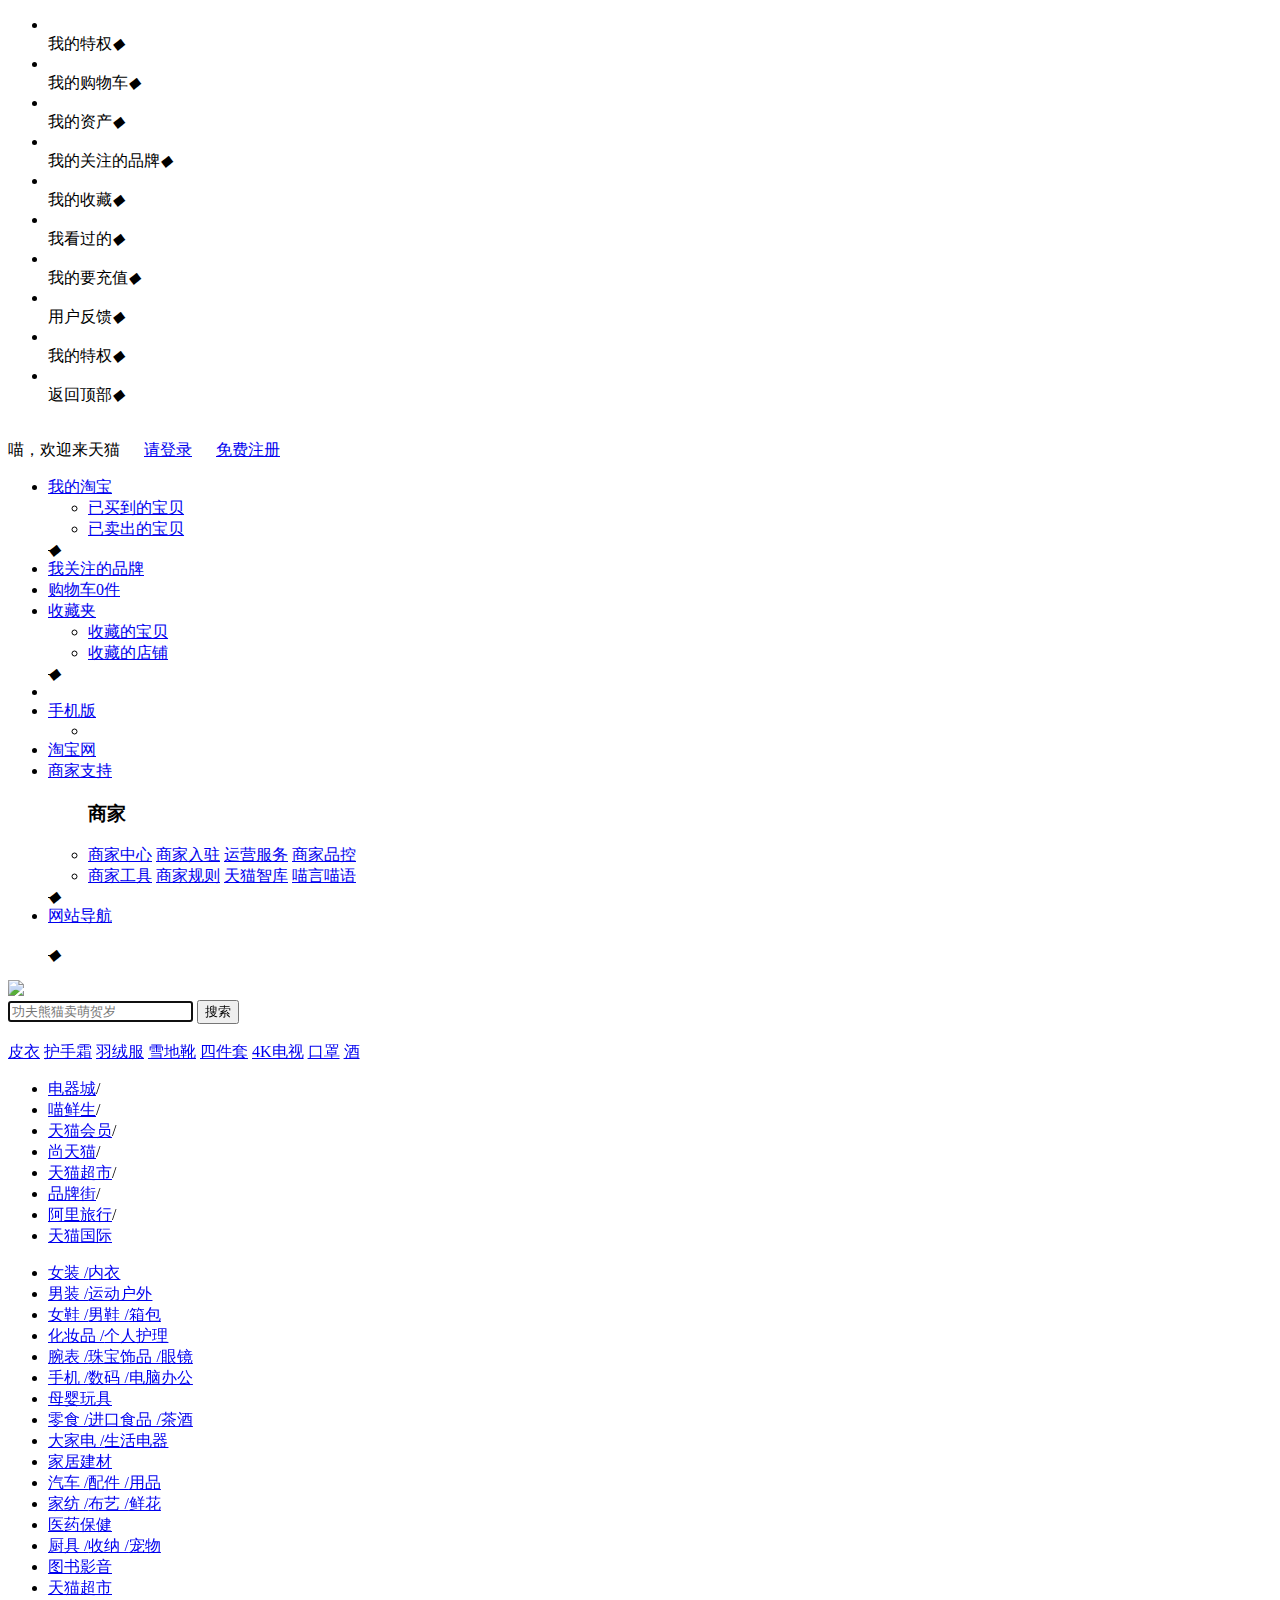
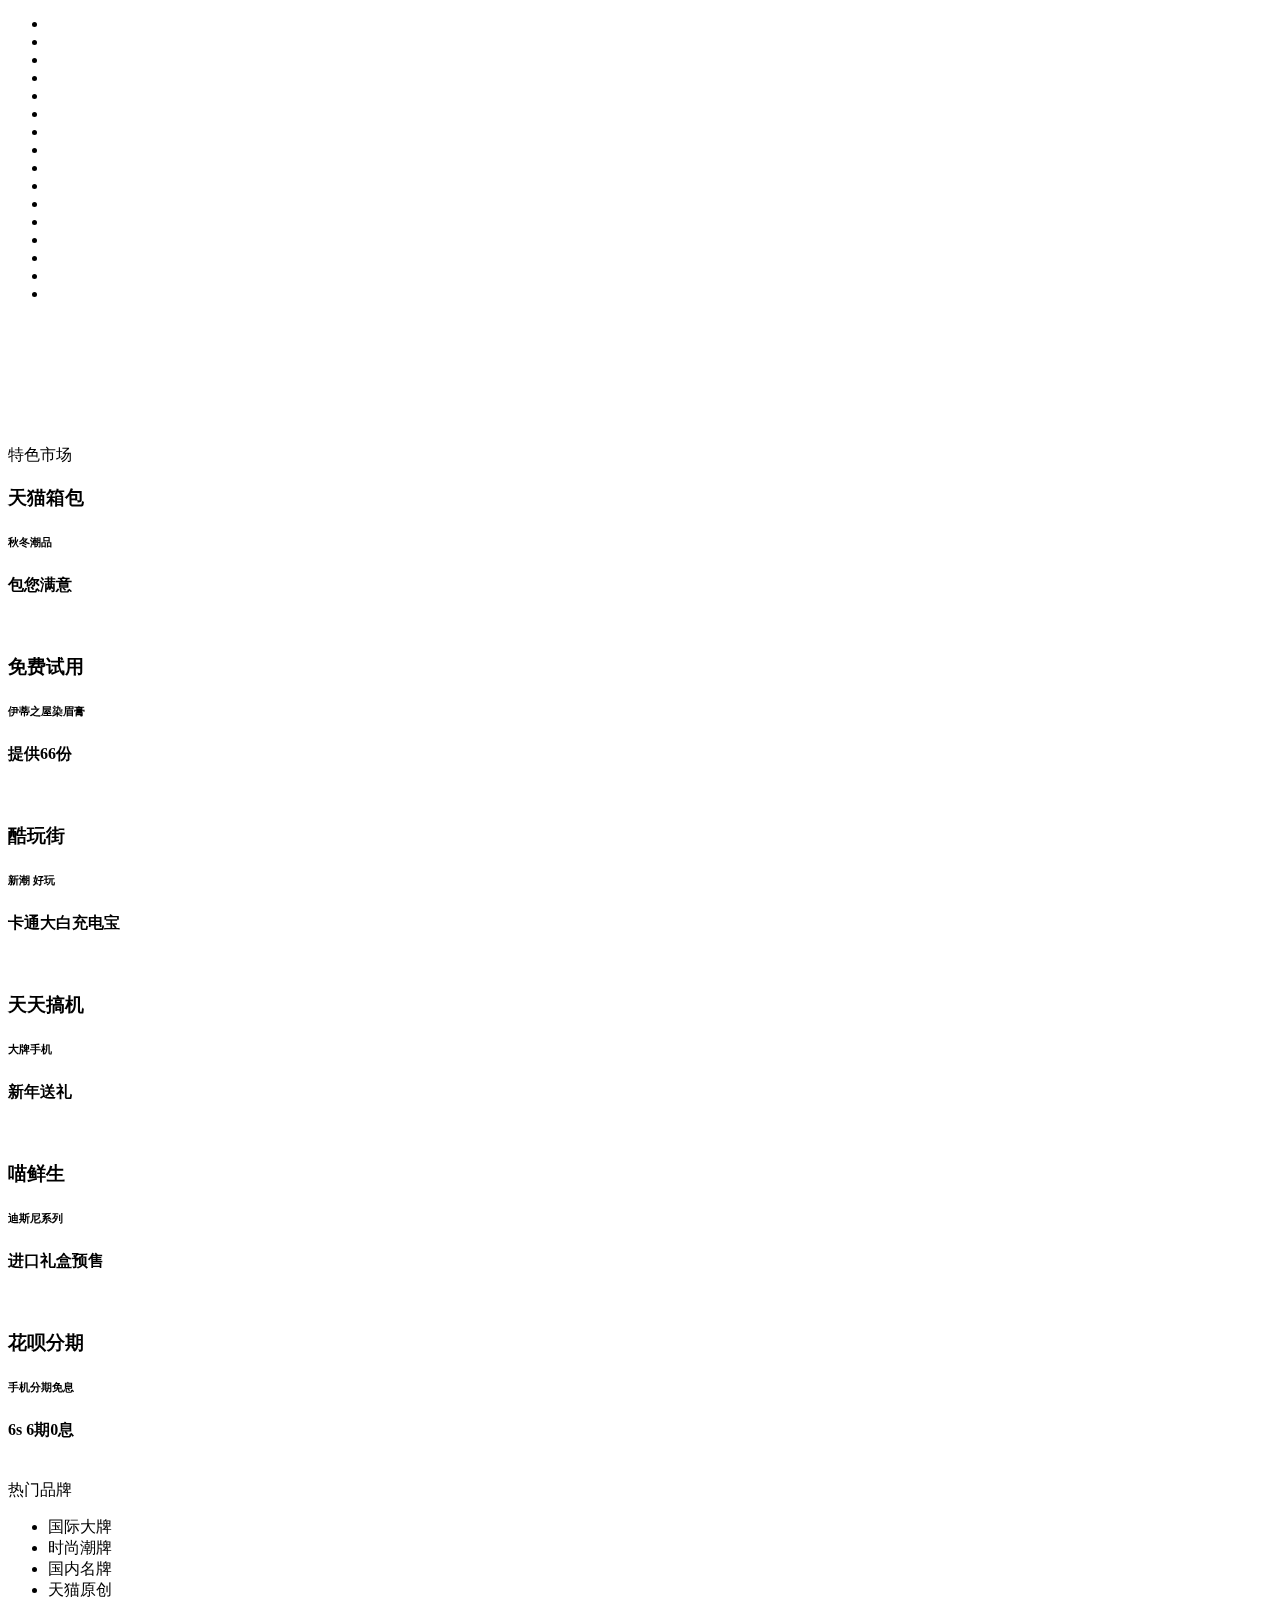
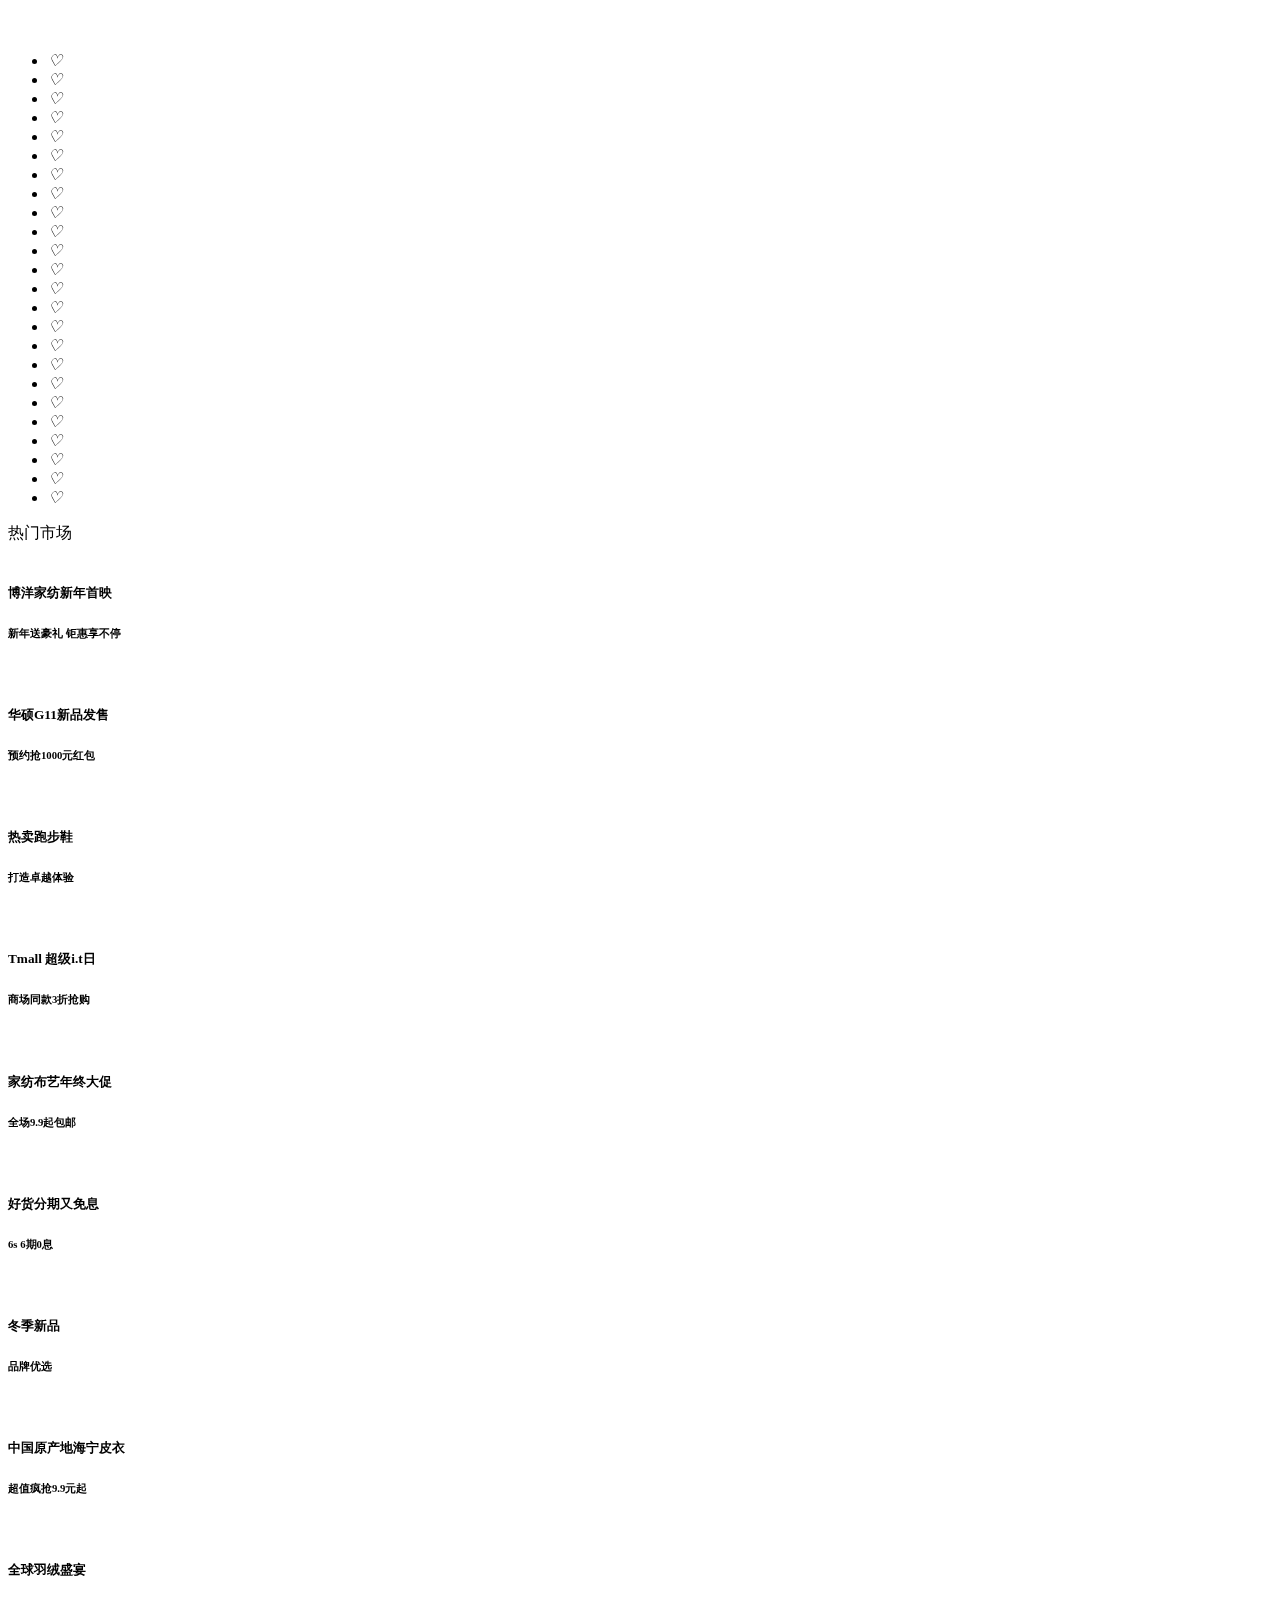
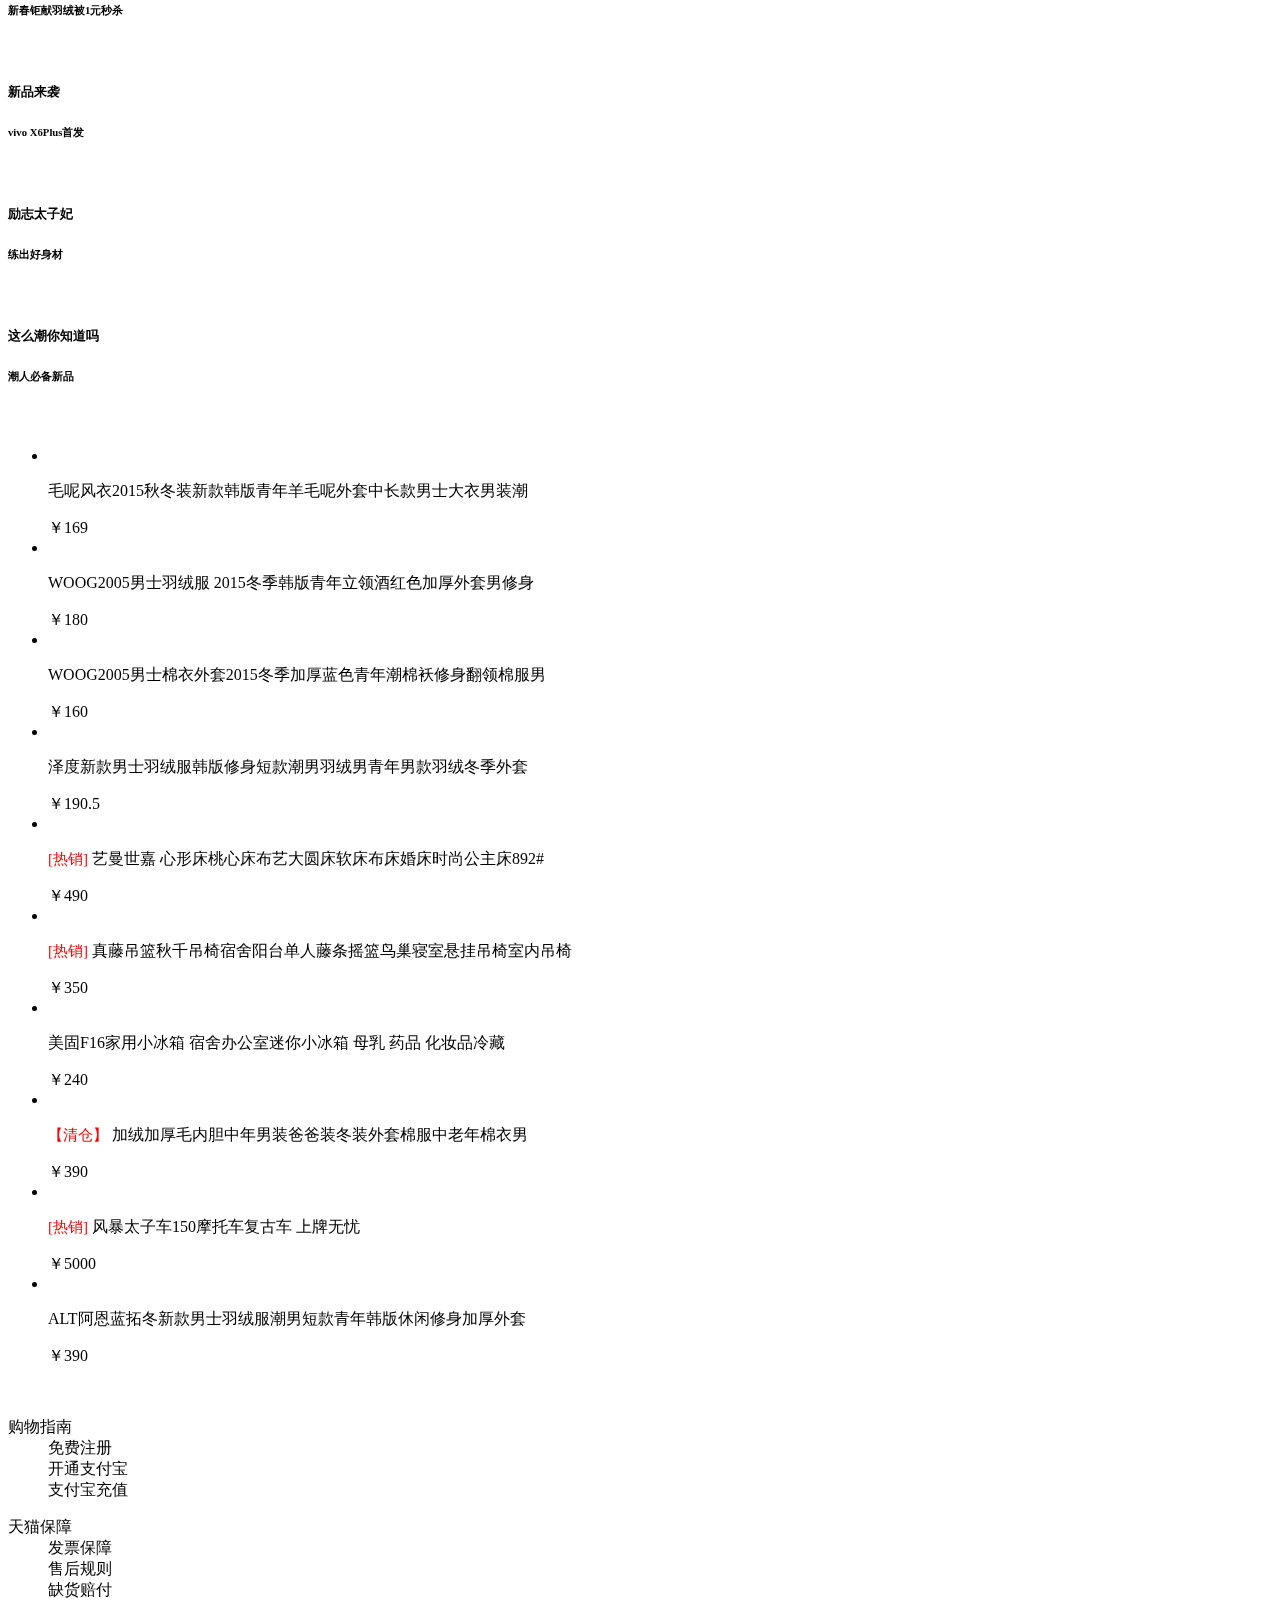
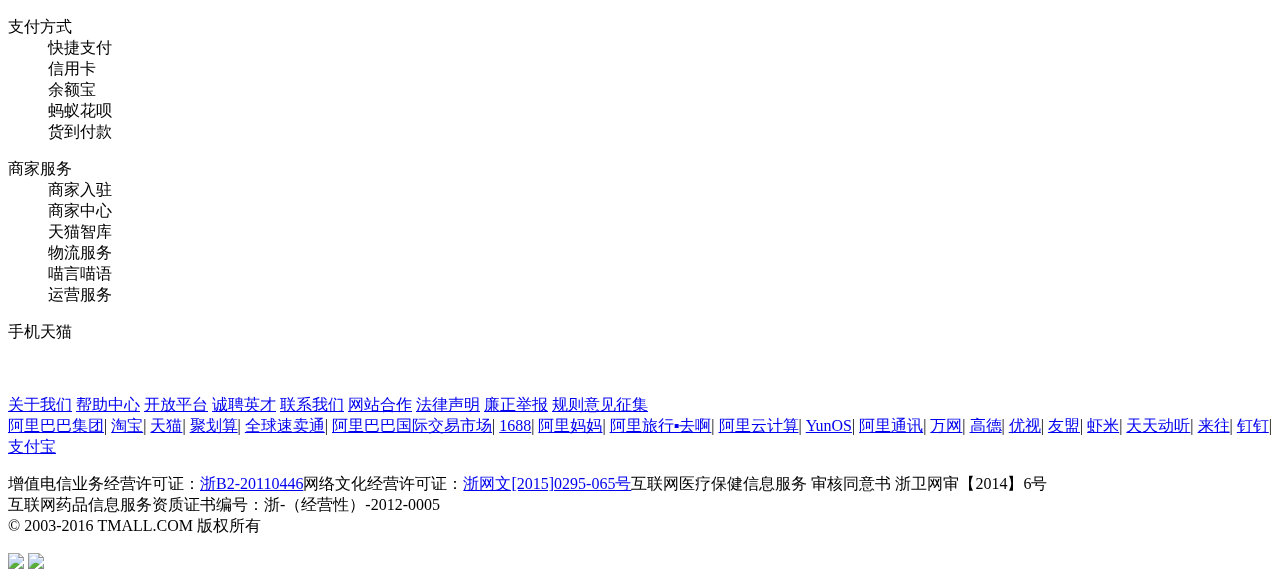
==== commit b0b7e9b5: "更改了轮播图第一张的margin-left" ====
--- a/index.html
+++ b/index.html
@@ -1,20 +1,40 @@
-<!DOCTYPE html>
+<!doctype html>
 <html lang="en">
 <head>
     <meta charset="UTF-8">
     <title>天猫主页</title>
-    <link rel="shortcut icon" href="favicon.ico"/>
-    <link rel="stylesheet" href="css/base.css"/>
-    <link rel="stylesheet" href="css/index.css"/>
-    <script src="jquery-1.11.1.js"></script>
-    <script src="homepage-js/homepage.js"></script>
-
+    <link rel="shortcut icon" href="天猫主页/favicon.ico"/>
+    <link rel="stylesheet" href="天猫主页/css/base.css"/>
+    <link rel="stylesheet" href="天猫主页/css/index.css"/>
+    <link rel="stylesheet" href="天猫主页/css/lrtk.css"/>
+    <link rel="stylesheet" href="天猫主页/css/animation.css"/>
+
+    
 </head>
 <body>
+<div class="slide-right">
+    <ul class="slide-right-list">
+        <li><img src="天猫主页/right-images/myi1.png" alt=""/><div class="slide-right-hide">我的特权<i>◆</i></div>
+        </li>
+        <li><img src="天猫主页/right-images/myi10.png" alt=""/><div class="slide-right-hide">我的购物车<i>◆</i></div></li>
+        <li><img src="天猫主页/right-images/myi2.png" alt=""/><div class="slide-right-hide">我的资产<i>◆</i></div></li>
+        <li><img src="天猫主页/right-images/myi3.png" alt=""/><div class="slide-right-hide">我的关注的品牌<i>◆</i></div></li>
+        <li><img src="天猫主页/right-images/myi4.png" alt=""/><div class="slide-right-hide">我的收藏<i>◆</i></div></li>
+        <li><img src="天猫主页/right-images/myi5.png" alt=""/><div class="slide-right-hide">我看过的<i>◆</i></div></li>
+        <li><img src="天猫主页/right-images/myi6.png" alt=""/><div class="slide-right-hide">我的要充值<i>◆</i></div></li>
+        <li><img src="天猫主页/right-images/myi7.png" alt=""/><div class="slide-right-hide">用户反馈<i>◆</i></div></li>
+        <li><img src="天猫主页/right-images/myi8.png" alt=""/><div class="slide-right-hide">我的特权<i>◆</i></div></li>
+        <li><img src="天猫主页/right-images/myi9.png" alt=""/><div class="slide-right-hide" id="clickTop">返回顶部<i>◆</i></div></li>
+    </ul>
+</div>
 <!--下拉搜索-->
+
 <div class="xiala-ss">
-    <img src="ul-images/下拉搜索.png" alt=""/>
-</div>
+    <div>
+    <img src="天猫主页/ul-images/下拉搜索.png" alt=""/>
+    </div>
+</div>
+
 <!--下拉搜索-->
 <!--头部-->
 <div class="tb-dhl">
@@ -46,7 +66,7 @@
                     <i><s>◆</s></i></li>
                 <li class="line"></li>
                 <li class="fore tm-xsj"><span class="xsj"></span><a href="#">手机版</a>
-                    <ul class="ul"><li><img src="ul-images/二维码t.png" alt=""/></li></ul>
+                    <ul class="ul"><li><img src="天猫主页/ul-images/二维码t.png" alt=""/></li></ul>
                 </li>
                 <li><a href="#">淘宝网</a></li>
                 <li class="fore"><a href="#">商家支持</a>
@@ -65,7 +85,7 @@
                 <li class="fore tm-dh"><span class="dh"></span><a href="#">网站导航</a>
                     <ul class="w wzdh-xlk">
                         <div class="site-cont site-hot">
-                            <img src="ul-images/网站导航.png" alt=""/>
+                            <img src="天猫主页/ul-images/网站导航.png" alt=""/>
                         </div>
 
                     </ul>
@@ -78,11 +98,12 @@
 </div>
 <!--头部-->
 
+
 <!--顶部搜索栏-->
 <div class="w search clearfix">
     <div class="search-logo">
         <a href="#" class="tm-db11">
-            <img src="ul-images/ul-dongtaitu.gif">
+            <img src="天猫主页/ul-images/ul-dongtaitu.gif">
         </a>
     </div>
     <div class="search-input">
@@ -90,7 +111,7 @@
         <button>搜索</button>
     </div>
     <div class="search-car">
-        <a href="#"><img src="ul-images/juzi.png" alt=""/></a>
+        <a href="#"><img src="天猫主页/ul-images/juzi.png" alt=""/></a>
 
     </div>
     <div class="search-more">
@@ -105,13 +126,13 @@
     </div>
     <div class="shortcut-items">
         <ul>
-            <li><a href="#">尚天猫</a><span>/</span></li>
+            <li><a href="#">电器城</a><span>/</span></li>
             <li><a href="#">喵鲜生</a><span>/</span></li>
             <li><a href="#">天猫会员</a><span>/</span></li>
-            <li><a href="#">电器城</a><span>/</span></li>
+            <li><a href="#">尚天猫</a><span>/</span></li>
             <li><a href="#">天猫超市</a><span>/</span></li>
-            <li><a href="#">医药馆</a><span>/</span></li>
-            <li><a href="#">阿里旅行</a><span>/</span></li>
+            <li><a href="品牌街/index.html" target="_blank">品牌街</a><span>/</span></li>
+            <li><a href="阿里旅行/alitrtip.html" target="_blank">阿里旅行</a><span>/</span></li>
             <li><a href="#">天猫国际</a></li>
         </ul>
     </div>
@@ -146,35 +167,35 @@
             </ul>
             <div>
                 <ul>
-                    <li><img src="./ul-images/1.png" alt=""/></li>
-                    <li><img src="./ul-images/2.png" alt=""/></li>
-                    <li><img src="./ul-images/3.png" alt=""/></li>
-                    <li><img src="./ul-images/4.png" alt=""/></li>
-                    <li><img src="./ul-images/5.png" alt=""/></li>
-                    <li><img src="./ul-images/手机1.png" alt=""/></li>
-                    <li><img src="./ul-images/7.png" alt=""/></li>
-                    <li><img src="./ul-images/8.png" alt=""/></li>
-                    <li><img src="./ul-images/9.png" alt=""/></li>
-                    <li><img src="./ul-images/10.png" alt=""/></li>
-                    <li><img src="./ul-images/11.png" alt=""/></li>
-                    <li><img src="./ul-images/家纺.png" alt=""/></li>
-                    <li><img src="./ul-images/13.png" alt=""/></li>
-                    <li><img src="./ul-images/14.png" alt=""/></li>
-                    <li><img src="./ul-images/15.png" alt=""/></li>
-                    <li><img src="./ul-images/16.png" alt=""/></li>
+                    <li><img src="天猫主页/ul-images/1.png" alt=""/></li>
+                    <li><img src="天猫主页/ul-images/2.png" alt=""/></li>
+                    <li><img src="天猫主页/ul-images/3.png" alt=""/></li>
+                    <li><img src="天猫主页/ul-images/4.png" alt=""/></li>
+                    <li><img src="天猫主页/ul-images/5.png" alt=""/></li>
+                    <li><img src="天猫主页/ul-images/手机1.png" alt=""/></li>
+                    <li><img src="天猫主页/ul-images/7.png" alt=""/></li>
+                    <li><img src="天猫主页/ul-images/8.png" alt=""/></li>
+                    <li><img src="天猫主页/ul-images/9.png" alt=""/></li>
+                    <li><img src="天猫主页/ul-images/10.png" alt=""/></li>
+                    <li><img src="天猫主页/ul-images/11.png" alt=""/></li>
+                    <li><img src="天猫主页/ul-images/家纺.png" alt=""/></li>
+                    <li><img src="天猫主页/ul-images/13.png" alt=""/></li>
+                    <li><img src="天猫主页/ul-images/14.png" alt=""/></li>
+                    <li><img src="天猫主页/ul-images/15.png" alt=""/></li>
+                    <li><img src="天猫主页/ul-images/16.png" alt=""/></li>
                 </ul>
             </div>
         </div>
         <div class="fr xiongmao">
-            <img src="ul-images/xiongmao.jpg" alt=""/>
+            <img src="天猫主页/ul-images/xiongmao.jpg" alt=""/>
         </div>
         <div class="lbt-zhfq">
-            <div class="lbtq bjj"><img src="ul-images/lbt1.jpg" alt=""/></div>
-            <div class="lbtw bjj"><img src="ul-images/lbt2.jpg" alt=""/></div>
-            <div class="lbte bjj"><img src="ul-images/lbt3.jpg" alt=""/></div>
-            <div class="lbtr bjj"><img src="ul-images/lbt4.jpg" alt=""/></div>
-            <div class="lbtt bjj"><img src="ul-images/lbt5.jpg" alt=""/></div>
-            <div class="lbty bjj"><img src="ul-images/lbt6.jpg" alt=""/></div>
+            <div class="lbtq bjj"><img src="天猫主页/ul-images/lbt1.jpg" style="margin-left:44px" alt=""/></div>
+            <div class="lbtw bjj"><img src="天猫主页/ul-images/lbt2.jpg" alt=""/></div>
+            <div class="lbte bjj"><img src="天猫主页/ul-images/lbt3.jpg" alt=""/></div>
+            <div class="lbtr bjj"><img src="天猫主页/ul-images/lbt4.jpg" alt=""/></div>
+            <div class="lbtt bjj"><img src="天猫主页/ul-images/lbt5.jpg" alt=""/></div>
+            <div class="lbty bjj"><img src="天猫主页/ul-images/lbt6.jpg" alt=""/></div>
         </div>
         <div class="circle">
             <span style="background-color: white"></span>
@@ -186,21 +207,18 @@
         </div>
     </div>
 </div>
-<!--大图片-->
-
-<!--热门品牌-->
+
 <div class="w my-charac">
     <span>特色市场 <b></b></span>
-    <img src="imgs/TB1UtBtLpXXXXbfXXXXZeZMQVXX-405-420.jpg" alt=""/>
+    <img src="天猫主页/imgs/TB1UtBtLpXXXXbfXXXXZeZMQVXX-405-420.jpg" alt=""/>
 
     <div>
             <span>
                 <h3>天猫箱包</h3>
                 <h6>秋冬潮品</h6>
                 <h4>包您满意</h4>
-                <!--<img src="imgs/11.jpg" alt=""/>-->
-                <span class="my-charac-inco"><img src="imgs/11.jpg" alt=""/></span>
-                <img src="imgs/TB1za72LXXXXXbDXVXXPzB0OVXX-160-160.jpg" alt=""/>
+                <span class="my-charac-inco"><img src="天猫主页/imgs/11.jpg" alt=""/></span>
+                <img src="天猫主页/imgs/TB1za72LXXXXXbDXVXXPzB0OVXX-160-160.jpg" alt=""/>
             </span>
     </div>
     <div>
@@ -208,8 +226,8 @@
                 <h3>免费试用</h3>
                 <h6>伊蒂之屋染眉膏</h6>
                 <h4>提供66份</h4>
-                <span class="my-charac-inco"><img src="imgs/22.jpg" alt=""/></span>
-                <img src="imgs/2.jpg" alt=""/>
+                <span class="my-charac-inco"><img src="天猫主页/imgs/22.jpg" alt=""/></span>
+                <img src="天猫主页/imgs/2.jpg" alt=""/>
             </span>
     </div>
     <div>
@@ -217,8 +235,8 @@
                 <h3>酷玩街</h3>
                 <h6>新潮 好玩</h6>
                 <h4>卡通大白充电宝</h4>
-                <span class="my-charac-inco"><img src="imgs/33.jpg" alt=""/></span>
-                <img src="imgs/3.jpg" alt=""/>
+                <span class="my-charac-inco"><img src="天猫主页/imgs/33.jpg" alt=""/></span>
+                <img src="天猫主页/imgs/3.jpg" alt=""/>
             </span>
     </div>
     <div>
@@ -226,8 +244,8 @@
                 <h3>天天搞机</h3>
                 <h6>大牌手机</h6>
                 <h4>新年送礼</h4>
-                <span class="my-charac-inco"><img src="imgs/44.jpg" alt=""/></span>
-                <img src="imgs/4.jpg" alt=""/>
+                <span class="my-charac-inco"><img src="天猫主页/imgs/44.jpg" alt=""/></span>
+                <img src="天猫主页/imgs/4.jpg" alt=""/>
             </span>
     </div>
     <div>
@@ -235,8 +253,8 @@
                 <h3>喵鲜生</h3>
                 <h6>迪斯尼系列</h6>
                 <h4>进口礼盒预售</h4>
-                <span class="my-charac-inco"><img src="imgs/55.jpg" alt=""/></span>
-                <img src="imgs/5.jpg" alt=""/>
+                <span class="my-charac-inco"><img src="天猫主页/imgs/55.jpg" alt=""/></span>
+                <img src="天猫主页/imgs/5.jpg" alt=""/>
             </span>
     </div>
     <div>
@@ -244,8 +262,8 @@
                 <h3>花呗分期</h3>
                 <h6>手机分期免息</h6>
                 <h4>6s 6期0息</h4>
-                <span class="my-charac-inco"><img src="imgs/66.jpg" alt=""/></span>
-                <img src="imgs/TB1z54NLXXXXXaiXpXXQAsJYXXX-180-180.jpg" alt=""/>
+                <span class="my-charac-inco"><img src="天猫主页/imgs/66.jpg" alt=""/></span>
+                <img src="天猫主页/imgs/TB1z54NLXXXXXaiXpXXQAsJYXXX-180-180.jpg" alt=""/>
             </span>
     </div>
 </div>
@@ -259,163 +277,163 @@
             </ul>
         </span>
 
-    <img src="imgs/TB1uP6GJVXXXXcoXXXXXXXXXXXX-398-422.jpg_q75.jpg" alt=""/>
-    <ul>
-        <li><img src="imgs/l1.jpg" alt=""/><i>♡</i></li>
-        <li><img src="imgs/l18.jpg" alt=""/><i>♡</i></li>
-        <li><img src="imgs/l3.jpg" alt=""/><i>♡</i></li>
-        <li><img src="imgs/l4.jpg" alt=""/><i>♡</i></li>
-        <li><img src="imgs/l5.jpg" alt=""/><i>♡</i></li>
-        <li><img src="imgs/l6.jpg" alt=""/><i>♡</i></li>
-        <li><img src="imgs/l7.jpg" alt=""/><i>♡</i></li>
-        <li><img src="imgs/l19.jpg" alt=""/><i>♡</i></li>
-        <li><img src="imgs/l9.jpg" alt=""/><i>♡</i></li>
-        <li><img src="imgs/l10.jpg" alt=""/><i>♡</i></li>
-        <li><img src="imgs/l11.jpg" alt=""/><i>♡</i></li>
-        <li><img src="imgs/l12.jpg" alt=""/><i>♡</i></li>
-        <li><img src="imgs/l18.jpg" alt=""/><i>♡</i></li>
-        <li><img src="imgs/l17.jpg" alt=""/><i>♡</i></li>
-        <li><img src="imgs/l21.jpg" alt=""/><i>♡</i></li>
-        <li><img src="imgs/l22.jpg" alt=""/><i>♡</i></li>
-        <li><img src="imgs/l23.jpg" alt=""/><i>♡</i></li>
-        <li><img src="imgs/l4.jpg" alt=""/><i>♡</i></li>
-        <li><img src="imgs/l15.jpg" alt=""/><i>♡</i></li>
-        <li><img src="imgs/l26.jpg" alt=""/><i>♡</i></li>
-        <li><img src="imgs/l27.jpg" alt=""/><i>♡</i></li>
-        <li><img src="imgs/l18.jpg" alt=""/><i>♡</i></li>
-        <li><img src="imgs/l19.jpg" alt=""/><i>♡</i></li>
-        <li><img src="imgs/l29.jpg" alt=""/><i>♡</i></li>
+    <img src="天猫主页/imgs/TB1uP6GJVXXXXcoXXXXXXXXXXXX-398-422.jpg_q75.jpg" alt=""/>
+    <ul id="shop">
+        <li><img src="天猫主页/imgs/l1.jpg" alt=""/><i>♡</i></li>
+        <li><img src="天猫主页/imgs/l18.jpg" alt=""/><i>♡</i></li>
+        <li><img src="天猫主页/imgs/l3.jpg" alt=""/><i>♡</i></li>
+        <li><img src="天猫主页/imgs/l4.jpg" alt=""/><i>♡</i></li>
+        <li><img src="天猫主页/imgs/l5.jpg" alt=""/><i>♡</i></li>
+        <li><img src="天猫主页/imgs/l6.jpg" alt=""/><i>♡</i></li>
+        <li><img src="天猫主页/imgs/l7.jpg" alt=""/><i>♡</i></li>
+        <li><img src="天猫主页/imgs/l19.jpg" alt=""/><i>♡</i></li>
+        <li><img src="天猫主页/imgs/l9.jpg" alt=""/><i>♡</i></li>
+        <li><img src="天猫主页/imgs/l10.jpg" alt=""/><i>♡</i></li>
+        <li><img src="天猫主页/imgs/l11.jpg" alt=""/><i>♡</i></li>
+        <li><img src="天猫主页/imgs/l12.jpg" alt=""/><i>♡</i></li>
+        <li><img src="天猫主页/imgs/l18.jpg" alt=""/><i>♡</i></li>
+        <li><img src="天猫主页/imgs/l17.jpg" alt=""/><i>♡</i></li>
+        <li><img src="天猫主页/imgs/l21.jpg" alt=""/><i>♡</i></li>
+        <li><img src="天猫主页/imgs/l22.jpg" alt=""/><i>♡</i></li>
+        <li><img src="天猫主页/imgs/l23.jpg" alt=""/><i>♡</i></li>
+        <li><img src="天猫主页/imgs/l4.jpg" alt=""/><i>♡</i></li>
+        <li><img src="天猫主页/imgs/l15.jpg" alt=""/><i>♡</i></li>
+        <li><img src="天猫主页/imgs/l26.jpg" alt=""/><i>♡</i></li>
+        <li><img src="天猫主页/imgs/l27.jpg" alt=""/><i>♡</i></li>
+        <li><img src="天猫主页/imgs/l18.jpg" alt=""/><i>♡</i></li>
+        <li><img src="天猫主页/imgs/l19.jpg" alt=""/><i>♡</i></li>
+        <li><img src="天猫主页/imgs/l29.jpg" alt=""/><i>♡</i></li>
     </ul>
 </div>
 <div class="w my-charac ">
     <span>热门市场<b class="my-b my-mak"></b></span>
-    <img src="imgs/i1.jpg" alt=""/>
-    <img src="imgs/i2.jpg" alt=""/>
-    <img src="imgs/i3.jpg" alt=""/>
-    <img src="imgs/i4.jpg" alt=""/>
+    <img src="天猫主页/imgs/i1.jpg" alt=""/>
+    <img src="天猫主页/imgs/i2.jpg" alt=""/>
+    <img src="天猫主页/imgs/i3.jpg" alt=""/>
+    <img src="天猫主页/imgs/i4.jpg" alt=""/>
 </div>
 <div class="w my-coin-all">
     <div class="w my-coin">
-        <img src="imgs/a1.jpg" alt=""/>
+        <img src="天猫主页/imgs/a1.jpg" alt=""/>
         <h5>博洋家纺新年首映</h5>
         <h6>新年送豪礼 钜惠享不停</h6>
     </div>
     <div class="w my-coin">
-        <img src="imgs/a2.jpg" alt=""/>
+        <img src="天猫主页/imgs/a2.jpg" alt=""/>
         <h5>华硕G11新品发售</h5>
         <h6>预约抢1000元红包</h6>
     </div>
     <div class="w my-coin">
-        <img src="imgs/a3.jpg" alt=""/>
+        <img src="天猫主页/imgs/a3.jpg" alt=""/>
         <h5>热卖跑步鞋</h5>
         <h6>打造卓越体验</h6>
     </div>
     <div class="w my-coin">
-        <img src="imgs/a4.jpg" alt=""/>
+        <img src="天猫主页/imgs/a4.jpg" alt=""/>
         <h5>Tmall 超级i.t日</h5>
         <h6>商场同款3折抢购</h6>
     </div>
     <div class="w my-coin">
-        <img src="imgs/a5.jpg" alt=""/>
+        <img src="天猫主页/imgs/a5.jpg" alt=""/>
         <h5>家纺布艺年终大促</h5>
         <h6>全场9.9起包邮</h6>
     </div>
     <div class="w my-coin">
-        <img src="imgs/a6.jpg" alt=""/>
+        <img src="天猫主页/imgs/a6.jpg" alt=""/>
         <h5>好货分期又免息</h5>
         <h6>6s 6期0息</h6>
     </div>
     <div class="w my-coin">
-        <img src="imgs/a7.jpg" alt=""/>
+        <img src="天猫主页/imgs/a7.jpg" alt=""/>
         <h5>冬季新品</h5>
         <h6>品牌优选</h6>
     </div>
     <div class="w my-coin">
-        <img src="imgs/a8.jpg" alt=""/>
+        <img src="天猫主页/imgs/a8.jpg" alt=""/>
         <h5>中国原产地海宁皮衣</h5>
         <h6>超值疯抢9.9元起</h6>
     </div>
     <div class="w my-coin">
-        <img src="imgs/a9.jpg" alt=""/>
+        <img src="天猫主页/imgs/a9.jpg" alt=""/>
         <h5>全球羽绒盛宴</h5>
         <h6>新春钜献羽绒被1元秒杀</h6>
     </div>
     <div class="w my-coin">
-        <img src="imgs/a10.jpg" alt=""/>
+        <img src="天猫主页/imgs/a10.jpg" alt=""/>
         <h5>新品来袭</h5>
         <h6>vivo X6Plus首发</h6>
     </div>
     <div class="w my-coin">
-        <img src="imgs/a11.jpg" alt=""/>
+        <img src="天猫主页/imgs/a11.jpg" alt=""/>
         <h5>励志太子妃</h5>
         <h6>练出好身材</h6>
     </div>
     <div class="w my-coin">
-        <img src="imgs/a12.jpg" alt=""/>
+        <img src="天猫主页/imgs/a12.jpg" alt=""/>
         <h5>这么潮你知道吗</h5>
         <h6>潮人必备新品</h6>
     </div>
 </div>
-<div class="w my-index-img"><img src="imgs/img.jpg" alt=""/></div>
+<div class="w my-index-img"><img src="天猫主页/imgs/img.jpg" alt=""/></div>
 
 <h2 class="w my-woederful"></h2>
 <ul class="w my-index-shop-all clearfix">
     <li class="w my-index-shop">
-        <img src="imgs/b1.jpg" alt=""/>
+        <img src="天猫主页/imgs/b1.jpg" alt=""/>
 
         <p>毛呢风衣2015秋冬装新款韩版青年羊毛呢外套中长款男士大衣男装潮</p>
         <span>￥169</span>
     </li>
     <li class="w my-index-shop">
-        <img src="imgs/b2.jpg" alt=""/>
+        <img src="天猫主页/imgs/b2.jpg" alt=""/>
 
         <p>WOOG2005男士羽绒服 2015冬季韩版青年立领酒红色加厚外套男修身</p>
         <span>￥180</span>
     </li>
     <li class="w my-index-shop">
-        <img src="imgs/b3.jpg" alt=""/>
+        <img src="天猫主页/imgs/b3.jpg" alt=""/>
 
         <p>WOOG2005男士棉衣外套2015冬季加厚蓝色青年潮棉袄修身翻领棉服男</p>
         <span>￥160</span>
     </li>
     <li class="w my-index-shop">
-        <img src="imgs/b4.jpg" alt=""/>
+        <img src="天猫主页/imgs/b4.jpg" alt=""/>
 
         <p>泽度新款男士羽绒服韩版修身短款潮男羽绒男青年男款羽绒冬季外套</p>
         <span>￥190.5</span>
     </li>
     <li class="w my-index-shop">
-        <img src="imgs/b8.jpg" alt=""/>
+        <img src="天猫主页/imgs/b8.jpg" alt=""/>
 
         <p><span style="color: red ;font-size: 15px">[热销]</span> 艺曼世嘉 心形床桃心床布艺大圆床软床布床婚床时尚公主床892#</p>
         <span>￥490</span>
     </li>
     <li class="w my-index-shop">
-        <img src="imgs/b10.jpg" alt=""/>
+        <img src="天猫主页/imgs/b10.jpg" alt=""/>
 
         <p><span style="color: red ;font-size: 15px">[热销]</span> 真藤吊篮秋千吊椅宿舍阳台单人藤条摇篮鸟巢寝室悬挂吊椅室内吊椅</p>
         <span>￥350</span>
     </li>
     <li class="w my-index-shop">
-        <img src="imgs/b9.jpg" alt=""/>
+        <img src="天猫主页/imgs/b9.jpg" alt=""/>
 
         <p>美固F16家用小冰箱 宿舍办公室迷你小冰箱 母乳 药品 化妆品冷藏</p>
         <span>￥240</span>
     </li>
     <li class="w my-index-shop">
-        <img src="imgs/b5.jpg" alt=""/>
+        <img src="天猫主页/imgs/b5.jpg" alt=""/>
 
         <p><span style="color: red ;font-size: 15px">【清仓】</span> 加绒加厚毛内胆中年男装爸爸装冬装外套棉服中老年棉衣男</p>
         <span>￥390</span>
     </li>
     <li class="w my-index-shop">
-        <img src="imgs/b7.jpg" alt=""/>
+        <img src="天猫主页/imgs/b7.jpg" alt=""/>
 
         <p><span style="color: red ;font-size: 15px">[热销]</span> 风暴太子车150摩托车复古车 上牌无忧</p>
         <span>￥5000</span>
     </li>
     <li class="w my-index-shop">
-        <img src="imgs/b6.jpg" alt=""/>
+        <img src="天猫主页/imgs/b6.jpg" alt=""/>
 
         <p>ALT阿恩蓝拓冬新款男士羽绒服潮男短款青年韩版休闲修身加厚外套</p>
         <span>￥390</span>
@@ -429,10 +447,10 @@
 <div class="footer">
     <div class="footer-service">
         <div class="w footer-service-slogans">
-            <a href="#" class="slogan slogan1"><img src="ul-images/d-you1.png" alt=""/></a>
-            <a href="#" class="slogan slogan2"><img src="ul-images/d-qi1.png" alt=""/></a>
-            <a href="#" class="slogan slogan3"><img src="ul-images/d-te1..png" alt=""/></a>
-            <a href="#" class="slogan slogan4"><img src="ul-images/d-bang1.png" alt=""/></a>
+            <a href="#" class="slogan slogan1"><img src="天猫主页/ul-images/d-you1.png" alt=""/></a>
+            <a href="#" class="slogan slogan2"><img src="天猫主页/ul-images/d-qi1.png" alt=""/></a>
+            <a href="#" class="slogan slogan3"><img src="天猫主页/ul-images/d-te1..png" alt=""/></a>
+            <a href="#" class="slogan slogan4"><img src="天猫主页/ul-images/d-bang1.png" alt=""/></a>
         </div>
         <div class="w footer-service-shopping clearfix">
             <dl>
@@ -467,12 +485,12 @@
             </dl>
             <dl>
                 <dt>手机天猫</dt>
-                <a href="#"><img src="ul-images/erweima.png" alt=""/></a>
+                <a href="#"><img src="天猫主页/ul-images/erweima.png" alt=""/></a>
             </dl>
 
 
         </div>
-        <div class="tm-xmt"><img src="ul-images/tm-tou.png" alt=""/></div>
+        <div class="tm-xmt"><img src="天猫主页/ul-images/tm-tou.png" alt=""/></div>
     </div>
     <div class=" footer-others">
 
@@ -517,25 +535,17 @@
                 <br>© 2003-2016 TMALL.COM 版权所有</p>
         </div>
         <div class="footer-others-img">
-            <a href="#"><img src="ul-images/zjgs.png"/></a>
-            <a href="#"><img src="ul-images/whjy.png"/></a>
+            <a href="#"><img src="天猫主页/ul-images/zjgs.png"/></a>
+            <a href="#"><img src="天猫主页/ul-images/whjy.png"/></a>
         </div>
     </div>
 </div>
 </div>
 <!--底部-->
-
-<!--固定导航-->
-
-<!--固定导航-->
+<script src="天猫主页/jquery-1.11.1.js"></script>
+<script  type="text/javascript" src="天猫主页/homepage-js/homepage.js"></script>
 
 </body>
 
 </html>
 
-<<<<<<< HEAD
-=======
-=======
-﻿<!doctype html><html lang="en"><head><meta charset="UTF-8"><title>天猫主页</title><link rel="shortcut icon" href="favicon.ico"/><link rel="stylesheet" href="css/base.css"/><link rel="stylesheet" href="css/index.css"/><script src="jquery-1.11.1.js"></script><script src="homepage-js/homepage.js"></script></head><body><div class="xiala-ss"><img src="ul-images/下拉搜索.png" alt=""/></div><div class="tb-dhl"><div class="w"><div class="fl"><div class="hyz"><span>喵，欢迎来天猫</span>&nbsp;&nbsp;&nbsp;&nbsp;&nbsp;<a href="#">请登录</a>&nbsp;&nbsp;&nbsp;&nbsp;&nbsp;<a href="#">免费注册</a></div></div><div class="fr dhly"><ul><li class="fore"><a href="javascript:void(0);">我的淘宝</a><ul class="ul"><li><a href="javascript:void(0);">已买到的宝贝</a></li><li><a href="javascript:void(0);">已卖出的宝贝</a></li></ul><i><s>◆</s></i></li><li class="tm-xin"><span class="xin"></span><a href="#">我关注的品牌</a></li><li class="tm-gwc"><span class="gwc"></span><a href="#">购物车0件</a></li><li class="fore scj"><a href="#">收藏夹</a><ul class="ul"><li><a href="javascript:void(0);">收藏的宝贝</a></li><li><a href="javascript:void(0);">收藏的店铺</a></li></ul><i><s>◆</s></i></li><li class="line"></li><li class="fore tm-xsj"><span class="xsj"></span><a href="#">手机版</a><ul class="ul"><li><img src="ul-images/二维码t.png" alt=""/></li></ul></li><li><a href="#">淘宝网</a></li><li class="fore"><a href="#">商家支持</a><ul class="ul-12"><h3>商家</h3><li><a href="javascript:void(0);">商家中心</a><a href="javascript:void(0);">商家入驻</a><a href="javascript:void(0);">运营服务</a><a href="javascript:void(0);">商家品控</a></li><li><a href="javascript:void(0);">商家工具</a><a href="javascript:void(0);">商家规则</a><a href="javascript:void(0);">天猫智库</a><a href="javascript:void(0);">喵言喵语</a></li></ul><i><s>◆</s></i></li><li class="fore tm-dh"><span class="dh"></span><a href="#">网站导航</a><ul class="w wzdh-xlk"><div class="site-cont site-hot"><img src="ul-images/网站导航.png" alt=""/></div></ul><i><s>◆</s></i></li></ul></div></div></div><div class="w search clearfix"><div class="search-logo"><a href="#" class="tm-db11"><img src="ul-images/ul-dongtaitu.gif"></a></div><div class="search-input"><input type="text" required autofocus placeholder="功夫熊猫卖萌贺岁"><button>搜索</button></div><div class="search-car"><a href="#"><img src="ul-images/juzi.png" alt=""/></a></div><div class="search-more"><a href="#" class="col-red">皮衣</a><span></span><a href="#">护手霜</a><span></span><a href="#">羽绒服</a><span></span><a href="#">雪地靴</a><span></span><a href="#">四件套</a><span></span><a href="#">4K电视</a><span></span><a href="#">口罩</a><span></span><a href="#">酒</a></div><div class="shortcut-items"><ul><li><a href="#">尚天猫</a><span>/</span></li><li><a href="#">喵鲜生</a><span>/</span></li><li><a href="#">天猫会员</a><span>/</span></li><li><a href="#">电器城</a><span>/</span></li><li><a href="#">天猫超市</a><span>/</span></li><li><a href="#">医药馆</a><span>/</span></li><li><a href="#">阿里旅行</a><span>/</span></li><li><a href="#">天猫国际</a></li></ul></div><div class="shortcut-free"><a href="#"></a></div></div><div class="w bj clearfix"><div class="lbt clearfix"><div class="fl fenlei"><ul><li><a href="#">女装 /</a><a href="#">内衣</a></li><li><a href="#">男装 /</a><a href="#">运动户外</a></li><li><a href="#">女鞋 /</a><a href="#">男鞋 /</a><a href="#">箱包</a></li><li><a href="#">化妆品 /</a><a href="#">个人护理</a></li><li><a href="#">腕表 /</a><a href="#">珠宝饰品 /</a><a href="#">眼镜</a></li><li><a href="#">手机 /</a><a href="#">数码 /</a><a href="#">电脑办公</a></li><li><a href="#">母婴玩具</a></li><li><a href="#">零食 /</a><a href="#">进口食品 /</a><a href="#">茶酒</a></li><li><a href="#">大家电 /</a><a href="#">生活电器</a></li><li><a href="#">家居建材</a></li><li><a href="#">汽车 /</a><a href="#">配件 /</a><a href="#">用品</a></li><li><a href="#">家纺 /</a><a href="#">布艺 /</a><a href="#">鲜花</a></li><li><a href="#">医药保健</a></li><li><a href="#">厨具 /</a><a href="#">收纳 /</a><a href="#">宠物</a></li><li><a href="#">图书影音</a></li><li><a href="#">天猫超市</a></li></ul><div><ul><li><img src="./ul-images/1.png" alt=""/></li><li><img src="./ul-images/2.png" alt=""/></li><li><img src="./ul-images/3.png" alt=""/></li><li><img src="./ul-images/4.png" alt=""/></li><li><img src="./ul-images/5.png" alt=""/></li><li><img src="./ul-images/手机1.png" alt=""/></li><li><img src="./ul-images/7.png" alt=""/></li><li><img src="./ul-images/8.png" alt=""/></li><li><img src="./ul-images/9.png" alt=""/></li><li><img src="./ul-images/10.png" alt=""/></li><li><img src="./ul-images/11.png" alt=""/></li><li><img src="./ul-images/家纺.png" alt=""/></li><li><img src="./ul-images/13.png" alt=""/></li><li><img src="./ul-images/14.png" alt=""/></li><li><img src="./ul-images/15.png" alt=""/></li><li><img src="./ul-images/16.png" alt=""/></li></ul></div></div><div class="fr xiongmao"><img src="ul-images/xiongmao.jpg" alt=""/></div><div class="lbt-zhfq"><div class="lbtq bjj"><img src="ul-images/lbt1.jpg" alt=""/></div><div class="lbtw bjj"><img src="ul-images/lbt2.jpg" alt=""/></div><div class="lbte bjj"><img src="ul-images/lbt3.jpg" alt=""/></div><div class="lbtr bjj"><img src="ul-images/lbt4.jpg" alt=""/></div><div class="lbtt bjj"><img src="ul-images/lbt5.jpg" alt=""/></div><div class="lbty bjj"><img src="ul-images/lbt6.jpg" alt=""/></div></div><div class="circle"><span style="background-color: white"></span><span></span><span></span><span></span><span></span><span></span></div></div></div><div class="w my-charac"><span>特色市场<b></b></span><img src="imgs/TB1UtBtLpXXXXbfXXXXZeZMQVXX-405-420.jpg" alt=""/><div><span><h3>天猫箱包</h3><h6>秋冬潮品</h6><h4>包您满意</h4><span class="my-charac-inco"><img src="imgs/11.jpg" alt=""/></span><img src="imgs/TB1za72LXXXXXbDXVXXPzB0OVXX-160-160.jpg" alt=""/></span></div><div><span><h3>免费试用</h3><h6>伊蒂之屋染眉膏</h6><h4>提供66份</h4><span class="my-charac-inco"><img src="imgs/22.jpg" alt=""/></span><img src="imgs/2.jpg" alt=""/></span></div><div><span><h3>酷玩街</h3><h6>新潮 好玩</h6><h4>卡通大白充电宝</h4><span class="my-charac-inco"><img src="imgs/33.jpg" alt=""/></span><img src="imgs/3.jpg" alt=""/></span></div><div><span><h3>天天搞机</h3><h6>大牌手机</h6><h4>新年送礼</h4><span class="my-charac-inco"><img src="imgs/44.jpg" alt=""/></span><img src="imgs/4.jpg" alt=""/></span></div><div><span><h3>喵鲜生</h3><h6>迪斯尼系列</h6><h4>进口礼盒预售</h4><span class="my-charac-inco"><img src="imgs/55.jpg" alt=""/></span><img src="imgs/5.jpg" alt=""/></span></div><div><span><h3>花呗分期</h3><h6>手机分期免息</h6><h4>6s 6期0息</h4><span class="my-charac-inco"><img src="imgs/66.jpg" alt=""/></span><img src="imgs/TB1z54NLXXXXXaiXpXXQAsJYXXX-180-180.jpg" alt=""/></span></div></div><div class="w my-charac "><span class="fr">热门品牌<b class="my-b fl"></b><ul class="fr"><li class="my-charac-hot-one fl current">国际大牌</li><li class="my-charac-hot-one fl">时尚潮牌</li><li class="my-charac-hot-one fl">国内名牌</li><li class="my-charac-hot-one fl">天猫原创</li></ul></span><img src="imgs/TB1uP6GJVXXXXcoXXXXXXXXXXXX-398-422.jpg_q75.jpg" alt=""/><ul><li><img src="imgs/l1.jpg" alt=""/><i>♡</i></li><li><img src="imgs/l18.jpg" alt=""/><i>♡</i></li><li><img src="imgs/l3.jpg" alt=""/><i>♡</i></li><li><img src="imgs/l4.jpg" alt=""/><i>♡</i></li><li><img src="imgs/l5.jpg" alt=""/><i>♡</i></li><li><img src="imgs/l6.jpg" alt=""/><i>♡</i></li><li><img src="imgs/l7.jpg" alt=""/><i>♡</i></li><li><img src="imgs/l19.jpg" alt=""/><i>♡</i></li><li><img src="imgs/l9.jpg" alt=""/><i>♡</i></li><li><img src="imgs/l10.jpg" alt=""/><i>♡</i></li><li><img src="imgs/l11.jpg" alt=""/><i>♡</i></li><li><img src="imgs/l12.jpg" alt=""/><i>♡</i></li><li><img src="imgs/l18.jpg" alt=""/><i>♡</i></li><li><img src="imgs/l17.jpg" alt=""/><i>♡</i></li><li><img src="imgs/l21.jpg" alt=""/><i>♡</i></li><li><img src="imgs/l22.jpg" alt=""/><i>♡</i></li><li><img src="imgs/l23.jpg" alt=""/><i>♡</i></li><li><img src="imgs/l4.jpg" alt=""/><i>♡</i></li><li><img src="imgs/l15.jpg" alt=""/><i>♡</i></li><li><img src="imgs/l26.jpg" alt=""/><i>♡</i></li><li><img src="imgs/l27.jpg" alt=""/><i>♡</i></li><li><img src="imgs/l18.jpg" alt=""/><i>♡</i></li><li><img src="imgs/l19.jpg" alt=""/><i>♡</i></li><li><img src="imgs/l29.jpg" alt=""/><i>♡</i></li></ul></div><div class="w my-charac "><span>热门市场<b class="my-b my-mak"></b></span><img src="imgs/i1.jpg" alt=""/><img src="imgs/i2.jpg" alt=""/><img src="imgs/i3.jpg" alt=""/><img src="imgs/i4.jpg" alt=""/></div><div class="w my-coin-all"><div class="w my-coin"><img src="imgs/a1.jpg" alt=""/><h5>博洋家纺新年首映</h5><h6>新年送豪礼 钜惠享不停</h6></div><div class="w my-coin"><img src="imgs/a2.jpg" alt=""/><h5>华硕G11新品发售</h5><h6>预约抢1000元红包</h6></div><div class="w my-coin"><img src="imgs/a3.jpg" alt=""/><h5>热卖跑步鞋</h5><h6>打造卓越体验</h6></div><div class="w my-coin"><img src="imgs/a4.jpg" alt=""/><h5>Tmall 超级i.t日</h5><h6>商场同款3折抢购</h6></div><div class="w my-coin"><img src="imgs/a5.jpg" alt=""/><h5>家纺布艺年终大促</h5><h6>全场9.9起包邮</h6></div><div class="w my-coin"><img src="imgs/a6.jpg" alt=""/><h5>好货分期又免息</h5><h6>6s 6期0息</h6></div><div class="w my-coin"><img src="imgs/a7.jpg" alt=""/><h5>冬季新品</h5><h6>品牌优选</h6></div><div class="w my-coin"><img src="imgs/a8.jpg" alt=""/><h5>中国原产地海宁皮衣</h5><h6>超值疯抢9.9元起</h6></div><div class="w my-coin"><img src="imgs/a9.jpg" alt=""/><h5>全球羽绒盛宴</h5><h6>新春钜献羽绒被1元秒杀</h6></div><div class="w my-coin"><img src="imgs/a10.jpg" alt=""/><h5>新品来袭</h5><h6>vivo X6Plus首发</h6></div><div class="w my-coin"><img src="imgs/a11.jpg" alt=""/><h5>励志太子妃</h5><h6>练出好身材</h6></div><div class="w my-coin"><img src="imgs/a12.jpg" alt=""/><h5>这么潮你知道吗</h5><h6>潮人必备新品</h6></div></div><div class="w my-index-img"><img src="imgs/img.jpg" alt=""/></div><h2 class="w my-woederful"></h2><ul class="w my-index-shop-all clearfix"><li class="w my-index-shop"><img src="imgs/b1.jpg" alt=""/><p>毛呢风衣2015秋冬装新款韩版青年羊毛呢外套中长款男士大衣男装潮</p><span>￥169</span></li><li class="w my-index-shop"><img src="imgs/b2.jpg" alt=""/><p>WOOG2005男士羽绒服 2015冬季韩版青年立领酒红色加厚外套男修身</p><span>￥180</span></li><li class="w my-index-shop"><img src="imgs/b3.jpg" alt=""/><p>WOOG2005男士棉衣外套2015冬季加厚蓝色青年潮棉袄修身翻领棉服男</p><span>￥160</span></li><li class="w my-index-shop"><img src="imgs/b4.jpg" alt=""/><p>泽度新款男士羽绒服韩版修身短款潮男羽绒男青年男款羽绒冬季外套</p><span>￥190.5</span></li><li class="w my-index-shop"><img src="imgs/b8.jpg" alt=""/><p><span style="color: red ;font-size: 15px">[热销]</span> 艺曼世嘉 心形床桃心床布艺大圆床软床布床婚床时尚公主床892#</p><span>￥490</span></li><li class="w my-index-shop"><img src="imgs/b10.jpg" alt=""/><p><span style="color: red ;font-size: 15px">[热销]</span> 真藤吊篮秋千吊椅宿舍阳台单人藤条摇篮鸟巢寝室悬挂吊椅室内吊椅</p><span>￥350</span></li><li class="w my-index-shop"><img src="imgs/b9.jpg" alt=""/><p>美固F16家用小冰箱 宿舍办公室迷你小冰箱 母乳 药品 化妆品冷藏</p><span>￥240</span></li><li class="w my-index-shop"><img src="imgs/b5.jpg" alt=""/><p><span style="color: red ;font-size: 15px">【清仓】</span> 加绒加厚毛内胆中年男装爸爸装冬装外套棉服中老年棉衣男</p><span>￥390</span></li><li class="w my-index-shop"><img src="imgs/b7.jpg" alt=""/><p><span style="color: red ;font-size: 15px">[热销]</span> 风暴太子车150摩托车复古车 上牌无忧</p><span>￥5000</span></li><li class="w my-index-shop"><img src="imgs/b6.jpg" alt=""/><p>ALT阿恩蓝拓冬新款男士羽绒服潮男短款青年韩版休闲修身加厚外套</p><span>￥390</span></li></ul><div class="w my-index-shop-end"></div><div class="footer"><div class="footer-service"><div class="w footer-service-slogans"><a href="#" class="slogan slogan1"><img src="ul-images/d-you1.png" alt=""/></a><a href="#" class="slogan slogan2"><img src="ul-images/d-qi1.png" alt=""/></a><a href="#" class="slogan slogan3"><img src="ul-images/d-te1..png" alt=""/></a><a href="#" class="slogan slogan4"><img src="ul-images/d-bang1.png" alt=""/></a></div><div class="w footer-service-shopping clearfix"><dl><dt>购物指南</dt><dd>免费注册</dd><dd>开通支付宝</dd><dd>支付宝充值</dd></dl><dl><dt>天猫保障</dt><dd>发票保障</dd><dd>售后规则</dd><dd>缺货赔付</dd></dl><dl><dt>支付方式</dt><dd>快捷支付</dd><dd>信用卡</dd><dd>余额宝</dd><dd>蚂蚁花呗</dd><dd>货到付款</dd></dl><dl><dt>商家服务</dt><dd>商家入驻</dd><dd>商家中心</dd><dd>天猫智库</dd><dd>物流服务</dd><dd>喵言喵语</dd><dd>运营服务</dd></dl><dl><dt>手机天猫</dt><a href="#"><img src="ul-images/erweima.png" alt=""/></a></dl></div><div class="tm-xmt"><img src="ul-images/tm-tou.png" alt=""/></div></div><div class=" footer-others"><div class="footer-others-links"><a href="#">关于我们</a><a href="#">帮助中心</a><a href="#">开放平台</a><a href="#">诚聘英才</a><a href="#">联系我们</a><a href="#">网站合作</a><a href="#">法律声明</a><a href="#">廉正举报</a><a href="#">规则意见征集</a></div><div class="w footer-others-copyright"><a href="#">阿里巴巴集团</a>|<a href="#">淘宝</a>|<a href="#">天猫</a>|<a href="#">聚划算</a>|<a href="#">全球速卖通</a>|<a href="#">阿里巴巴国际交易市场</a>|<a href="#">1688</a>|<a href="#">阿里妈妈</a>|<a href="#">阿里旅行▪去啊</a>|<a href="#">阿里云计算</a>|<a href="#">YunOS</a>|<a href="#">阿里通讯</a>|<a href="#">万网</a>|<a href="#">高德</a>|<a href="#">优视</a>|<a href="#">友盟</a>|<a href="#">虾米</a>|<a href="#">天天动听</a>|<a href="#">来往</a>|<a href="#">钉钉</a>|<a href="#">支付宝</a><p>增值电信业务经营许可证：<span><a href="#">浙B2-20110446</a></span>网络文化经营许可证：<span><a                    href="#">浙网文[2015]0295-065号</a></span>互联网医疗保健信息服务 审核同意书 浙卫网审【2014】6号</br>                互联网药品信息服务资质证书编号：浙-（经营性）-2012-0005<br>© 2003-2016 TMALL.COM 版权所有</p></div><div class="footer-others-img"><a href="#"><img src="ul-images/zjgs.png"/></a><a href="#"><img src="ul-images/whjy.png"/></a></div></div></div></div></body></html>
->>>>>>> a6fc94857253c0d7f7bcac206bbc4fd36cb8d4b9
->>>>>>> 8d717c619039d0791b4b4fb0d4d4a46a14180c48
